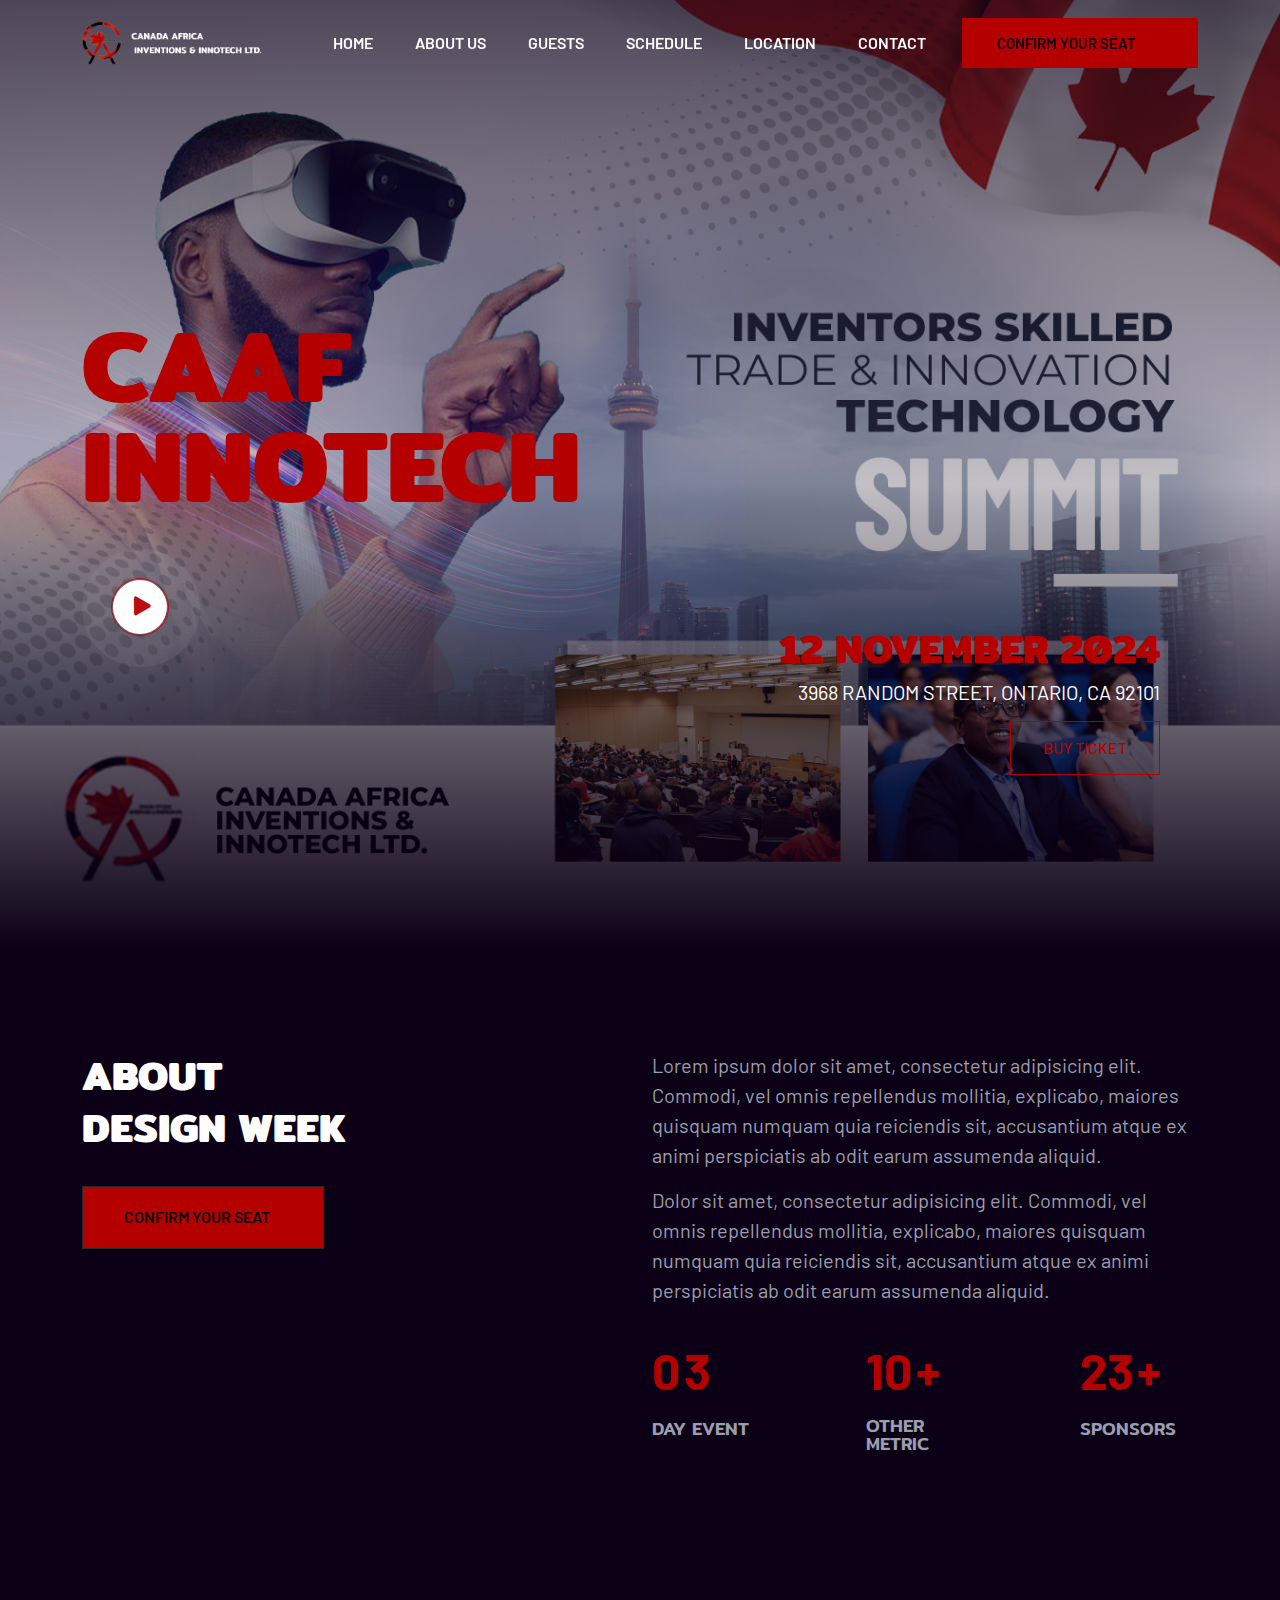
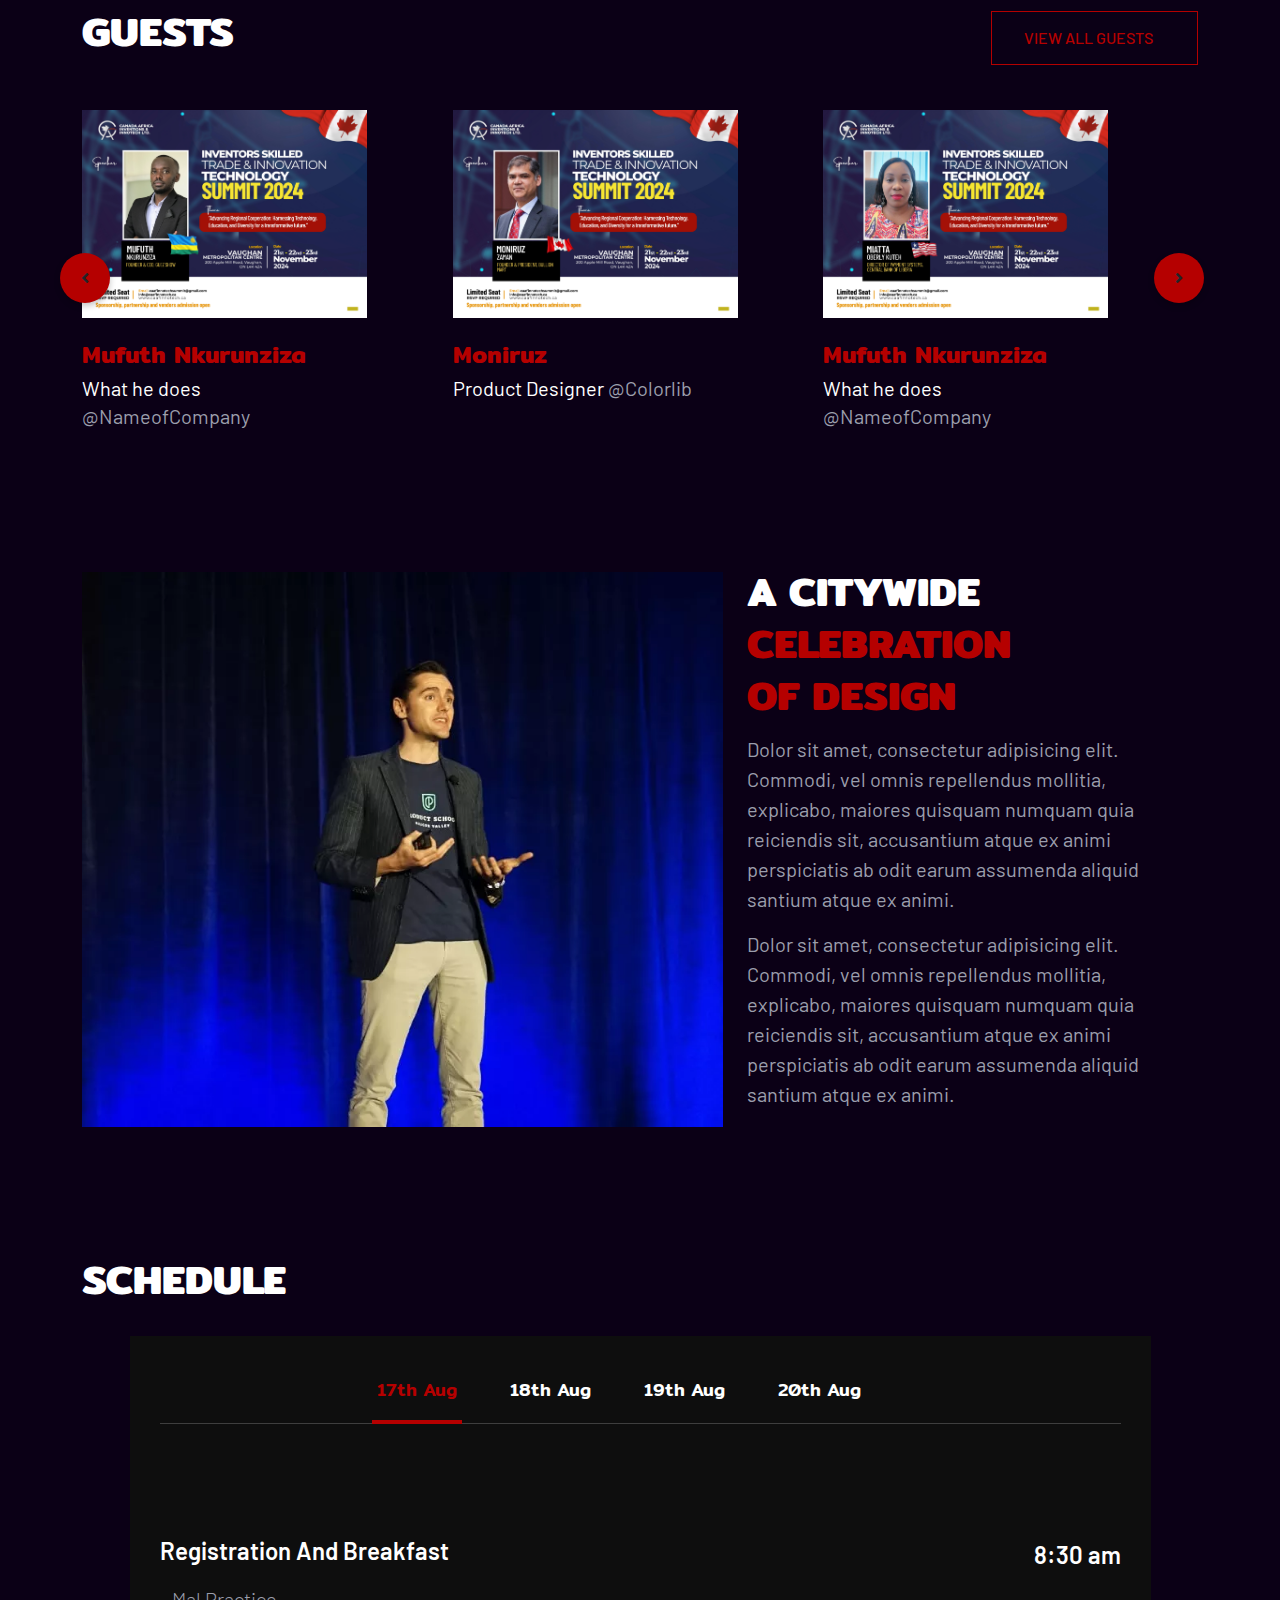
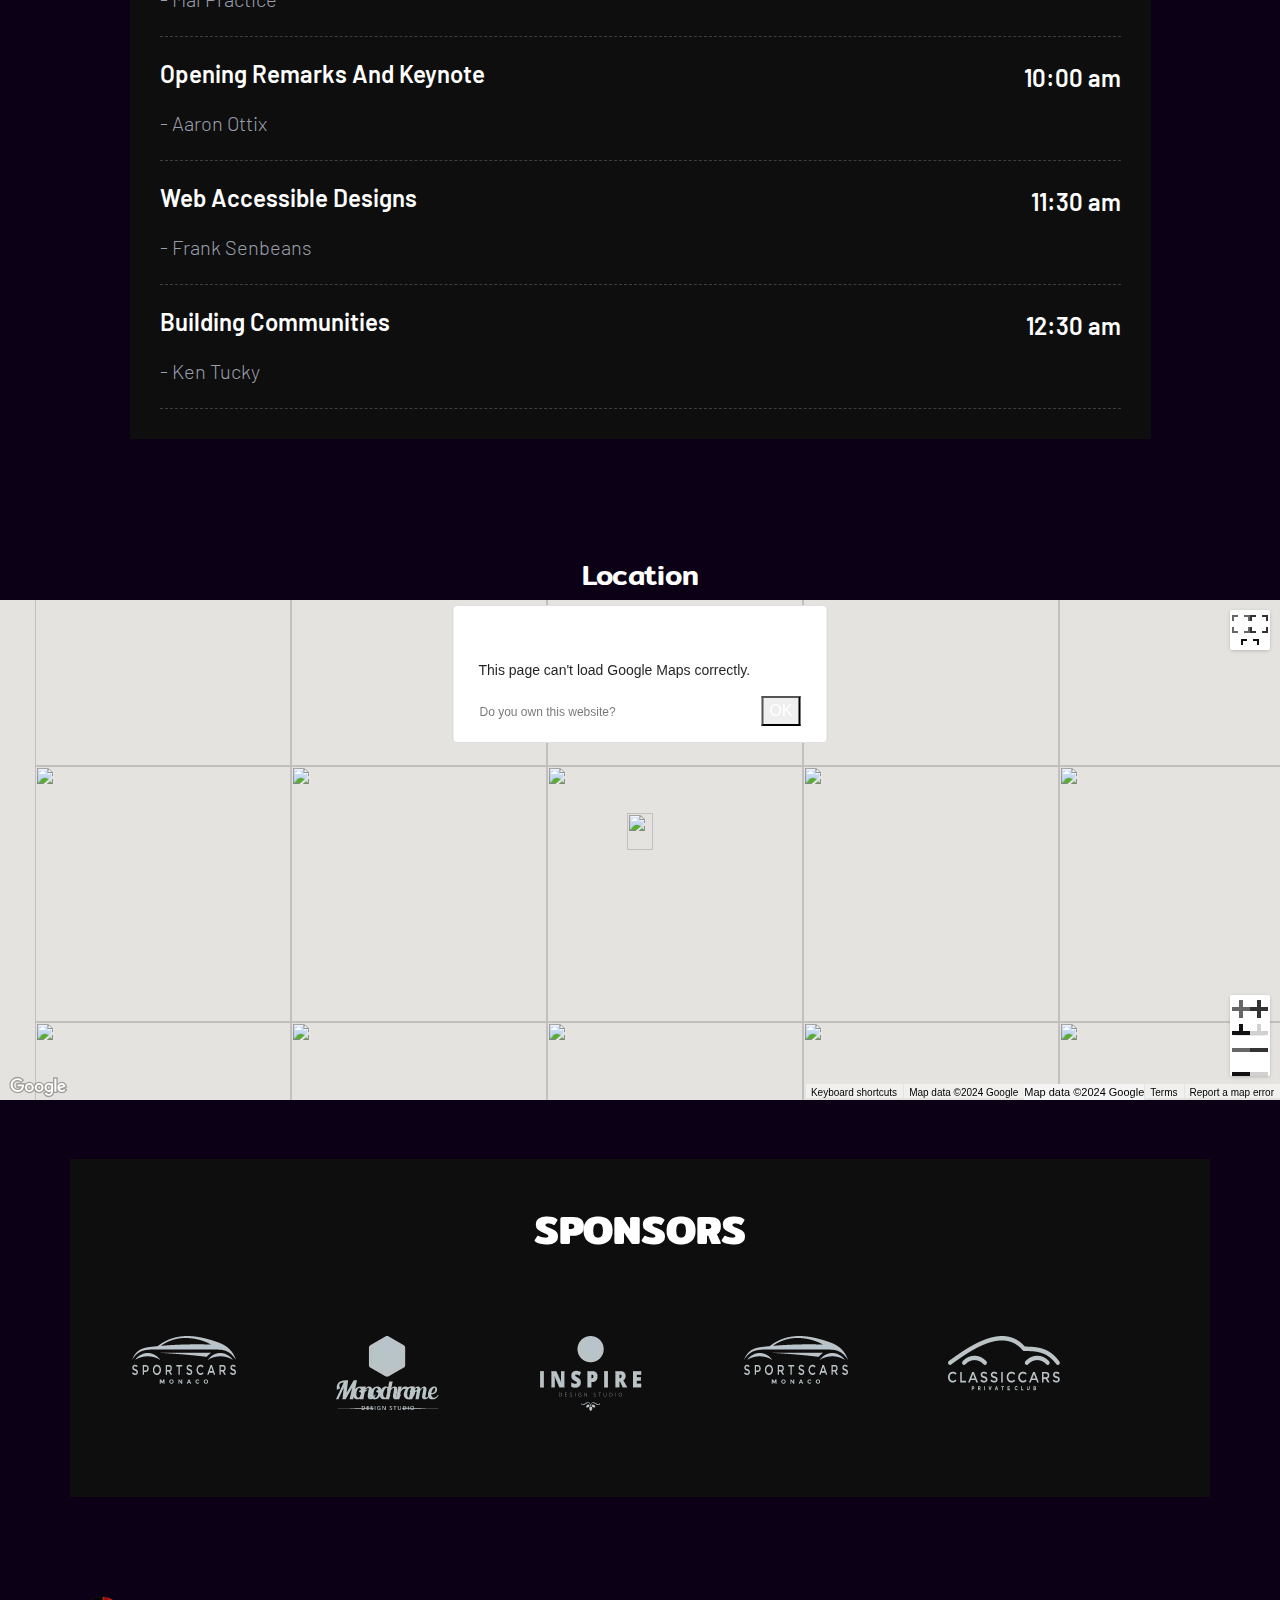
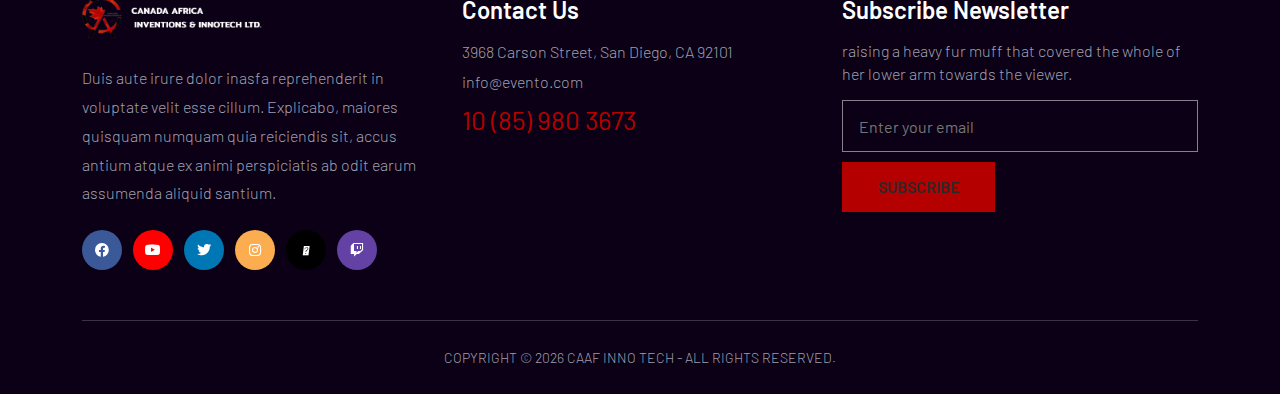
==== index.html @ a747fc5e "Initial Commt" ====
<!DOCTYPE html>
<!-- saved from url=(0060)index.html -->
<html
  class="js sizes customelements history pointerevents postmessage webgl websockets cssanimations csscolumns csscolumns-width csscolumns-span csscolumns-fill csscolumns-gap csscolumns-rule csscolumns-rulecolor csscolumns-rulestyle csscolumns-rulewidth csscolumns-breakbefore csscolumns-breakafter csscolumns-breakinside flexbox picture srcset webworkers"
  lang="zxx"
>
  <head>
    <meta http-equiv="Content-Type" content="text/html; charset=UTF-8" />

    <meta http-equiv="x-ua-compatible" content="ie=edge" />
    <title>Canada Africa Inventions & Innotech | Homepage</title>
    <meta name="description" content="" />
    <meta name="viewport" content="width=device-width, initial-scale=1" />
    <link
      rel="stylesheet"
      href="https://cdnjs.cloudflare.com/ajax/libs/font-awesome/5.15.4/css/all.min.css"
    />
    <link
      rel="shortcut icon"
      type="image/x-icon"
      href="assets/img/icon/favicon.png"
    />
    <link
      href="https://cdnjs.cloudflare.com/ajax/libs/font-awesome/5.13.0/css/all.min.css"
      rel="stylesheet"
    />
    <link rel="stylesheet" href="./resources/bootstrap.min.css" />
    <link rel="stylesheet" href="./resources/owl.carousel.min.css" />
    <link rel="stylesheet" href="./resources/slicknav.css" />
    <link rel="stylesheet" href="./resources/animate.min.css" />
    <link rel="stylesheet" href="./resources/magnific-popup.css" />
    <link rel="stylesheet" href="./resources/fontawesome-all.min.css" />
    <link rel="stylesheet" href="./resources/themify-icons.css" />
    <link rel="stylesheet" href="./resources/slick.css" />
    <link rel="stylesheet" href="./resources/nice-select.css" />
    <link rel="stylesheet" href="./resources/style.css" />
    <link rel="stylesheet" href="./resources/styles/custom.css" />
    <script
      type="text/javascript"
      charset="UTF-8"
      src="./resources/common.js.download"
    ></script>
    <script
      type="text/javascript"
      charset="UTF-8"
      src="./resources/util.js.download"
    ></script>
    <script
      type="text/javascript"
      charset="UTF-8"
      src="./resources/map.js.download"
    ></script>
    <script
      type="text/javascript"
      charset="UTF-8"
      src="./resources/marker.js.download"
    ></script>
  </head>
  <body class="body-bg" style="overflow: visible">
    <header>
      <div class="header-area header-transparent">
        <div class="main-header header-sticky">
          <div class="container">
            <div class="row align-items-center">
              <div class="col-xl-2 col-lg-2">
                <div class="logo">
                  <a href="index.html"
                    ><img
                      src="./resources/img/logo-full.png"
                      style="width: 200px"
                      alt=""
                  /></a>
                </div>
              </div>
              <div class="col-xl-10 col-lg-10">
                <div class="main-menu f-right d-none d-lg-block">
                  <nav>
                    <ul id="navigation">
                      <li><a href="index.html">Home</a></li>
                      <li><a href="about.html">About Us</a></li>
                      <li><a href="../speakers.html">Guests</a></li>
                      <li>
                        <a href="schedule.html">Schedule</a>
                      </li>
                      <li>
                        <a href="location.html">Location</a>
                      </li>
                      <!-- <li>
                        <a
                          href="blog.html"
                          >Blog</a
                        >
                        <ul class="submenu">
                          <li>
                            <a
                              href="blog.html"
                              >Blog</a
                            >
                          </li>
                          <li>
                            <a
                              href="blog_details.html"
                              >Blog Details</a
                            >
                          </li>
                          <li>
                            <a
                              href="elements.html"
                              >Elements</a
                            >
                          </li>
                        </ul>
                      </li> -->
                      <li>
                        <a href="contact.html">Contact</a>
                      </li>
                      <li>
                        <div
                          class="header-right-btn f-right ml-15 d-none d-xl-inline-block"
                        >
                          <a href="index.html#" class="header-btn"
                            >Confirm Your Seat<i class="ti-arrow-right"></i>
                          </a>
                        </div>
                      </li>
                    </ul>
                  </nav>
                </div>
              </div>

              <div class="col-12">
                <div class="mobile_menu d-block d-lg-none">
                  <div class="slicknav_menu">
                    <a
                      href="index.html#"
                      aria-haspopup="true"
                      role="button"
                      tabindex="0"
                      class="slicknav_btn slicknav_collapsed"
                      style=""
                      ><span class="slicknav_menutxt">MENU</span
                      ><span class="slicknav_icon"
                        ><span class="slicknav_icon-bar"></span
                        ><span class="slicknav_icon-bar"></span
                        ><span class="slicknav_icon-bar"></span></span
                    ></a>
                    <ul
                      class="slicknav_nav slicknav_hidden"
                      aria-hidden="true"
                      role="menu"
                      style="display: none"
                    >
                      <li>
                        <a href="index.html" role="menuitem" tabindex="-1"
                          >Home</a
                        >
                      </li>
                      <li>
                        <a href="../speakers.html" role="menuitem" tabindex="-1"
                          >Guests</a
                        >
                      </li>
                      <li>
                        <a href="schedule.html" role="menuitem" tabindex="-1"
                          >Schedule</a
                        >
                      </li>
                      <li>
                        <a href="location.html" role="menuitem" tabindex="-1"
                          >Location</a
                        >
                      </li>
                      <li class="slicknav_collapsed slicknav_parent">
                        <a
                          href="index.html#"
                          role="menuitem"
                          aria-haspopup="true"
                          tabindex="-1"
                          class="slicknav_item slicknav_row"
                          style=""
                          ><a href="blog.html" tabindex="-1">Blog</a>
                          <span class="slicknav_arrow">+</span></a
                        >
                        <ul
                          class="submenu slicknav_hidden"
                          role="menu"
                          aria-hidden="true"
                          style="display: none"
                        >
                          <li>
                            <a href="blog.html" role="menuitem" tabindex="-1"
                              >Blog</a
                            >
                          </li>
                          <li>
                            <a
                              href="blog_details.html"
                              role="menuitem"
                              tabindex="-1"
                              >Blog Details</a
                            >
                          </li>
                          <li>
                            <a
                              href="elements.html"
                              role="menuitem"
                              tabindex="-1"
                              >Elements</a
                            >
                          </li>
                        </ul>
                      </li>
                      <li>
                        <a href="contact.html" role="menuitem" tabindex="-1"
                          >Contact</a
                        >
                      </li>
                      <li>
                        <div
                          class="header-right-btn f-right ml-15 d-none d-xl-inline-block"
                        >
                          <a href="index.html#" class="header-btn" tabindex="-1"
                            >Confirm Your Seat<i class="ti-arrow-right"></i>
                          </a>
                        </div>
                      </li>
                    </ul>
                  </div>
                </div>
              </div>
            </div>
          </div>
        </div>
      </div>
    </header>
    <main>
      <section class="slider-area">
        <div class="slider-active slick-initialized slick-slider">
          <div class="slick-list draggable" style="background-color: #0b0016">
            <div class="slick-track" style="opacity: 1; width: 100%; margin: 0">
              <div
                class="single-slider slider-height hero-overly slider-bg1 d-flex align-items-center slick-slide slick-current slick-active"
                data-slick-index="0"
                aria-hidden="false"
                tabindex="0"
                style="
                  width: 100%;
                  position: relative;
                  left: 0px;
                  top: 0px;
                  z-index: 999;
                  opacity: 1;
                "
              >
                <div class="container position-relative">
                  <div class="row">
                    <div class="col-xxl-5 col-xl-7 col-lg-6 col-md-8 col-sm-10">
                      <div class="hero-caption">
                        <h1
                          data-animation="pulse"
                          data-delay=".2s"
                          class=""
                          style="animation-delay: 0.2s"
                        >
                          <span>CAAF Innotech</span>
                        </h1>

                        <div class="video-icon">
                          <a
                            class="popup-video btn-icon"
                            href="https://www.instagram.com/Caafinnotech/"
                            tabindex="0"
                            ><i class="fas fa-play"></i
                          ></a>
                        </div>
                      </div>
                    </div>
                  </div>

                  <div class="hero-footer">
                    <h4>12 November 2024</h4>
                    <p>3968 Random Street, Ontario, CA 92101</p>
                    <a href="index.html#" class="btn_01" tabindex="0"
                      >Buy Ticket</a
                    >
                  </div>
                </div>
              </div>
            </div>
          </div>
        </div>
      </section>

      <section class="count-down-area top-padding">
        <div class="container">
          <div class="row justify-content-between">
            <div class="col-xl-4 col-lg-4 col-md-6">
              <div class="section-tittle mb-40">
                <h2>
                  About <br />
                  Design Week
                </h2>
                <a href="index.html#" class="btn_1 mt-20"
                  >Confirm Your Seat<i class="ti-arrow-right"></i
                ></a>
              </div>
            </div>
            <div class="col-xl-6 col-lg-7 col-md-12">
              <div class="section-tittle mb-40">
                <p>
                  Lorem ipsum dolor sit amet, consectetur adipisicing elit.
                  Commodi, vel omnis repellendus mollitia, explicabo, maiores
                  quisquam numquam quia reiciendis sit, accusantium atque ex
                  animi perspiciatis ab odit earum assumenda aliquid.
                </p>
                <p>
                  Dolor sit amet, consectetur adipisicing elit. Commodi, vel
                  omnis repellendus mollitia, explicabo, maiores quisquam
                  numquam quia reiciendis sit, accusantium atque ex animi
                  perspiciatis ab odit earum assumenda aliquid.
                </p>
              </div>

              <div class="count-down-wrapper">
                <div class="row justify-content-between">
                  <div class="col-xl-3 col-lg-4 col-md-4 col-sm-4">
                    <div class="single mb-30">
                      <div class="single-counter">
                        <p>0</p>
                        <span class="counter">3</span>
                      </div>
                      <div class="pera-count">
                        <p>Day Event</p>
                      </div>
                    </div>
                  </div>
                  <div class="col-xl-3 col-lg-4 col-md-4 col-sm-4">
                    <div class="single mb-30">
                      <div class="single-counter">
                        <span class="counter">10</span>
                        <p class="">+</p>
                      </div>
                      <div class="pera-count">
                        <p>Other Metric</p>
                      </div>
                    </div>
                  </div>
                  <div class="col-xl-3 col-lg-4 col-md-4 col-sm-4">
                    <div class="single mb-30">
                      <div class="single-counter">
                        <span class="counter">23</span>
                        <p class="">+</p>
                      </div>
                      <div class="pera-count">
                        <p>Sponsors</p>
                      </div>
                    </div>
                  </div>
                </div>
              </div>
            </div>
          </div>
        </div>
      </section>

      <section class="team-area section-padding">
        <div class="container">
          <div class="row justify-content-center">
            <div class="cl-xl-12">
              <div
                class="section-tittle text-center mb-40 d-flex justify-content-between flex-wrap align-items-center"
              >
                <h2>Guests</h2>
                <a href="speakers.html" class="btn_01"
                  >View All Guests<i class="ti-arrow-right"></i
                ></a>
              </div>
            </div>
          </div>

          <div class="wrapper">
            <i id="left" class="fa-solid fas fa-angle-left"></i>
            <ul class="carousel">
              <div
                class="single-team"
                aria-hidden="true"
                tabindex="-1"
                style="width: 285px"
              >
                <div class="team-img">
                  <img src="./resources/img/1-mufuth-nkurunziza.jpg" alt="" />

                  <div class="team-social">
                    <ul>
                      <li>
                        <a href="index.html#" tabindex="-1"
                          ><i class="fab fa-facebook-f"></i
                        ></a>
                      </li>
                      <li>
                        <a href="index.html#" tabindex="-1"
                          ><i class="fab fa-twitter"></i
                        ></a>
                      </li>
                      <li>
                        <a href="index.html#" tabindex="-1"
                          ><i class="fas fa-globe"></i
                        ></a>
                      </li>
                    </ul>
                  </div>
                </div>
                <div class="team-caption">
                  <h3>
                    <a href="index.html#" tabindex="-1">Mufuth Nkurunziza</a>
                  </h3>
                  <p>What he does <span>@NameofCompany</span></p>
                </div>
              </div>
              <div
                class="single-team"
                aria-hidden="true"
                tabindex="-1"
                style="width: 285px"
              >
                <div class="team-img">
                  <img src="./resources/img/2-Moniruz.jpg" alt="" />

                  <div class="team-social">
                    <ul>
                      <li>
                        <a href="index.html#" tabindex="-1"
                          ><i class="fab fa-facebook-f"></i
                        ></a>
                      </li>
                      <li>
                        <a href="index.html#" tabindex="-1"
                          ><i class="fab fa-twitter"></i
                        ></a>
                      </li>
                      <li>
                        <a href="index.html#" tabindex="-1"
                          ><i class="fas fa-globe"></i
                        ></a>
                      </li>
                    </ul>
                  </div>
                </div>
                <div class="team-caption">
                  <h3>
                    <a href="index.html#" tabindex="-1">Moniruz</a>
                  </h3>
                  <p>Product Designer <span>@Colorlib</span></p>
                </div>
              </div>
              <div
                class="single-team"
                aria-hidden="true"
                tabindex="-1"
                style="width: 285px"
              >
                <div class="team-img">
                  <img src="./resources/img/3-MIATTA.jpg" alt="" />

                  <div class="team-social">
                    <ul>
                      <li>
                        <a href="index.html#" tabindex="-1"
                          ><i class="fab fa-facebook-f"></i
                        ></a>
                      </li>
                      <li>
                        <a href="index.html#" tabindex="-1"
                          ><i class="fab fa-twitter"></i
                        ></a>
                      </li>
                      <li>
                        <a href="index.html#" tabindex="-1"
                          ><i class="fas fa-globe"></i
                        ></a>
                      </li>
                    </ul>
                  </div>
                </div>
                <div class="team-caption">
                  <h3>
                    <a href="index.html#" tabindex="-1">Mufuth Nkurunziza</a>
                  </h3>
                  <p>What he does <span>@NameofCompany</span></p>
                </div>
              </div>
              <div
                class="single-team"
                aria-hidden="true"
                tabindex="-1"
                style="width: 285px"
              >
                <div class="team-img">
                  <img
                    src="./resources/img/4-lennon.jpg"
                    draggable="true"
                    alt=""
                  />

                  <div class="team-social">
                    <ul>
                      <li>
                        <a href="index.html#" tabindex="-1"
                          ><i class="fab fa-facebook-f"></i
                        ></a>
                      </li>
                      <li>
                        <a href="index.html#" tabindex="-1"
                          ><i class="fab fa-twitter"></i
                        ></a>
                      </li>
                      <li>
                        <a href="index.html#" tabindex="-1"
                          ><i class="fas fa-globe"></i
                        ></a>
                      </li>
                    </ul>
                  </div>
                </div>
                <div class="team-caption">
                  <h3>
                    <a href="index.html#" tabindex="-1">Mufuth Nkurunziza</a>
                  </h3>
                  <p>What he does <span>@NameofCompany</span></p>
                </div>
              </div>
              <div
                class="single-team"
                aria-hidden="true"
                tabindex="-1"
                style="width: 285px"
              >
                <div class="team-img">
                  <img
                    src="./resources/img/5-Justice-abdulai.jpg"
                    draggable="true"
                    alt=""
                  />

                  <div class="team-social">
                    <ul>
                      <li>
                        <a href="index.html#" tabindex="-1"
                          ><i class="fab fa-facebook-f"></i
                        ></a>
                      </li>
                      <li>
                        <a href="index.html#" tabindex="-1"
                          ><i class="fab fa-twitter"></i
                        ></a>
                      </li>
                      <li>
                        <a href="index.html#" tabindex="-1"
                          ><i class="fas fa-globe"></i
                        ></a>
                      </li>
                    </ul>
                  </div>
                </div>
                <div class="team-caption">
                  <h3>
                    <a href="index.html#" tabindex="-1">Mufuth Nkurunziza</a>
                  </h3>
                  <p>What he does <span>@NameofCompany</span></p>
                </div>
              </div>
              <div
                class="single-team"
                aria-hidden="true"
                tabindex="-1"
                style="width: 285px"
              >
                <div class="team-img card">
                  <img
                    src="./resources/img/6-james.jpg"
                    draggable="true"
                    alt=""
                  />

                  <div class="team-social">
                    <ul>
                      <li>
                        <a href="index.html#" tabindex="-1"
                          ><i class="fab fa-facebook-f"></i
                        ></a>
                      </li>
                      <li>
                        <a href="index.html#" tabindex="-1"
                          ><i class="fab fa-twitter"></i
                        ></a>
                      </li>
                      <li>
                        <a href="index.html#" tabindex="-1"
                          ><i class="fas fa-globe"></i
                        ></a>
                      </li>
                    </ul>
                  </div>
                </div>
                <div class="team-caption">
                  <h3>
                    <a href="index.html#" tabindex="-1">Mufuth Nkurunziza</a>
                  </h3>
                  <p>What he does <span>@NameofCompany</span></p>
                </div>
              </div>
              <div
                class="single-team"
                aria-hidden="true"
                tabindex="-1"
                style="width: 285px"
              >
                <div class="team-img card">
                  <img
                    src="./resources/img/7-Isobel-Acqua.jpg"
                    draggable="true"
                    alt=""
                  />

                  <div class="team-social">
                    <ul>
                      <li>
                        <a href="index.html#" tabindex="-1"
                          ><i class="fab fa-facebook-f"></i
                        ></a>
                      </li>
                      <li>
                        <a href="index.html#" tabindex="-1"
                          ><i class="fab fa-twitter"></i
                        ></a>
                      </li>
                      <li>
                        <a href="index.html#" tabindex="-1"
                          ><i class="fas fa-globe"></i
                        ></a>
                      </li>
                    </ul>
                  </div>
                </div>
                <div class="team-caption">
                  <h3>
                    <a href="index.html#" tabindex="-1">Mufuth Nkurunziza</a>
                  </h3>
                  <p>What he does <span>@NameofCompany</span></p>
                </div>
              </div>
              <div
                class="single-team"
                aria-hidden="true"
                tabindex="-1"
                style="width: 285px"
              >
                <div class="team-img card">
                  <img
                    src="./resources/img/8-HON-DANIEL-OBAL.jpg"
                    draggable="true"
                    alt=""
                  />

                  <div class="team-social">
                    <ul>
                      <li>
                        <a href="index.html#" tabindex="-1"
                          ><i class="fab fa-facebook-f"></i
                        ></a>
                      </li>
                      <li>
                        <a href="index.html#" tabindex="-1"
                          ><i class="fab fa-twitter"></i
                        ></a>
                      </li>
                      <li>
                        <a href="index.html#" tabindex="-1"
                          ><i class="fas fa-globe"></i
                        ></a>
                      </li>
                    </ul>
                  </div>
                </div>
                <div class="team-caption">
                  <h3>
                    <a href="index.html#" tabindex="-1">Mufuth Nkurunziza</a>
                  </h3>
                  <p>What he does <span>@NameofCompany</span></p>
                </div>
              </div>
              <div
                class="single-team"
                aria-hidden="true"
                tabindex="-1"
                style="width: 285px"
              >
                <div class="team-img card">
                  <img
                    src="./resources/img/9-france.jpg"
                    draggable="true"
                    alt=""
                  />

                  <div class="team-social">
                    <ul>
                      <li>
                        <a href="index.html#" tabindex="-1"
                          ><i class="fab fa-facebook-f"></i
                        ></a>
                      </li>
                      <li>
                        <a href="index.html#" tabindex="-1"
                          ><i class="fab fa-twitter"></i
                        ></a>
                      </li>
                      <li>
                        <a href="index.html#" tabindex="-1"
                          ><i class="fas fa-globe"></i
                        ></a>
                      </li>
                    </ul>
                  </div>
                </div>
                <div class="team-caption">
                  <h3>
                    <a href="index.html#" tabindex="-1">Mufuth Nkurunziza</a>
                  </h3>
                  <p>What he does <span>@NameofCompany</span></p>
                </div>
              </div>
              <div
                class="single-team"
                aria-hidden="true"
                tabindex="-1"
                style="width: 285px"
              >
                <div class="team-img card">
                  <img
                    src="./resources/img/10-Darlington Akogo.jpg"
                    draggable="true"
                    alt=""
                  />

                  <div class="team-social">
                    <ul>
                      <li>
                        <a href="index.html#" tabindex="-1"
                          ><i class="fab fa-facebook-f"></i
                        ></a>
                      </li>
                      <li>
                        <a href="index.html#" tabindex="-1"
                          ><i class="fab fa-twitter"></i
                        ></a>
                      </li>
                      <li>
                        <a href="index.html#" tabindex="-1"
                          ><i class="fas fa-globe"></i
                        ></a>
                      </li>
                    </ul>
                  </div>
                </div>
                <div class="team-caption">
                  <h3>
                    <a href="index.html#" tabindex="-1">Mufuth Nkurunziza</a>
                  </h3>
                  <p>What he does <span>@NameofCompany</span></p>
                </div>
              </div>
              <div
                class="single-team"
                aria-hidden="true"
                tabindex="-1"
                style="width: 285px"
              >
                <div class="team-img card">
                  <img
                    src="./resources/img/11-DANNY.jpg"
                    draggable="true"
                    alt=""
                  />

                  <div class="team-social">
                    <ul>
                      <li>
                        <a href="index.html#" tabindex="-1"
                          ><i class="fab fa-facebook-f"></i
                        ></a>
                      </li>
                      <li>
                        <a href="index.html#" tabindex="-1"
                          ><i class="fab fa-twitter"></i
                        ></a>
                      </li>
                      <li>
                        <a href="index.html#" tabindex="-1"
                          ><i class="fas fa-globe"></i
                        ></a>
                      </li>
                    </ul>
                  </div>
                </div>
                <div class="team-caption">
                  <h3>
                    <a href="index.html#" tabindex="-1">Mufuth Nkurunziza</a>
                  </h3>
                  <p>What he does <span>@NameofCompany</span></p>
                </div>
              </div>
              <div
                class="single-team"
                aria-hidden="true"
                tabindex="-1"
                style="width: 285px"
              >
                <div class="team-img card">
                  <img
                    src="./resources/img/12-Chido-Mpemba.jpg"
                    draggable="true"
                    alt=""
                  />

                  <div class="team-social">
                    <ul>
                      <li>
                        <a href="index.html#" tabindex="-1"
                          ><i class="fab fa-facebook-f"></i
                        ></a>
                      </li>
                      <li>
                        <a href="index.html#" tabindex="-1"
                          ><i class="fab fa-twitter"></i
                        ></a>
                      </li>
                      <li>
                        <a href="index.html#" tabindex="-1"
                          ><i class="fas fa-globe"></i
                        ></a>
                      </li>
                    </ul>
                  </div>
                </div>
                <div class="team-caption">
                  <h3>
                    <a href="index.html#" tabindex="-1">Mufuth Nkurunziza</a>
                  </h3>
                  <p>What he does <span>@NameofCompany</span></p>
                </div>
              </div>
              <div
                class="single-team"
                aria-hidden="true"
                tabindex="-1"
                style="width: 285px"
              >
                <div class="team-img card">
                  <img
                    src="./resources/img/13-BIGGODWIN.jpg"
                    draggable="true"
                    alt=""
                  />

                  <div class="team-social">
                    <ul>
                      <li>
                        <a href="index.html#" tabindex="-1"
                          ><i class="fab fa-facebook-f"></i
                        ></a>
                      </li>
                      <li>
                        <a href="index.html#" tabindex="-1"
                          ><i class="fab fa-twitter"></i
                        ></a>
                      </li>
                      <li>
                        <a href="index.html#" tabindex="-1"
                          ><i class="fas fa-globe"></i
                        ></a>
                      </li>
                    </ul>
                  </div>
                </div>
                <div class="team-caption">
                  <h3>
                    <a href="index.html#" tabindex="-1">Mufuth Nkurunziza</a>
                  </h3>
                  <p>What he does <span>@NameofCompany</span></p>
                </div>
              </div>
              <div
                class="single-team"
                aria-hidden="true"
                tabindex="-1"
                style="width: 285px"
              >
                <div class="team-img card">
                  <img
                    src="./resources/img/14-oswald.jpg"
                    draggable="true"
                    alt=""
                  />

                  <div class="team-social">
                    <ul>
                      <li>
                        <a href="index.html#" tabindex="-1"
                          ><i class="fab fa-facebook-f"></i
                        ></a>
                      </li>
                      <li>
                        <a href="index.html#" tabindex="-1"
                          ><i class="fab fa-twitter"></i
                        ></a>
                      </li>
                      <li>
                        <a href="index.html#" tabindex="-1"
                          ><i class="fas fa-globe"></i
                        ></a>
                      </li>
                    </ul>
                  </div>
                </div>
                <div class="team-caption">
                  <h3>
                    <a href="index.html#" tabindex="-1">Mufuth Nkurunziza</a>
                  </h3>
                  <p>What he does <span>@NameofCompany</span></p>
                </div>
              </div>
              <div
                class="single-team"
                aria-hidden="true"
                tabindex="-1"
                style="width: 285px"
              >
                <div class="team-img card">
                  <img
                    src="./resources/img/15-patrick andoh.jpg"
                    draggable="true"
                    alt=""
                  />

                  <div class="team-social">
                    <ul>
                      <li>
                        <a href="index.html#" tabindex="-1"
                          ><i class="fab fa-facebook-f"></i
                        ></a>
                      </li>
                      <li>
                        <a href="index.html#" tabindex="-1"
                          ><i class="fab fa-twitter"></i
                        ></a>
                      </li>
                      <li>
                        <a href="index.html#" tabindex="-1"
                          ><i class="fas fa-globe"></i
                        ></a>
                      </li>
                    </ul>
                  </div>
                </div>
                <div class="team-caption">
                  <h3>
                    <a href="index.html#" tabindex="-1">Mufuth Nkurunziza</a>
                  </h3>
                  <p>What he does <span>@NameofCompany</span></p>
                </div>
              </div>
              <div
                class="single-team"
                aria-hidden="true"
                tabindex="-1"
                style="width: 285px"
              >
                <div class="team-img card">
                  <img
                    src="./resources/img/16-ROSINA.jpg"
                    draggable="true"
                    alt=""
                  />

                  <div class="team-social">
                    <ul>
                      <li>
                        <a href="index.html#" tabindex="-1"
                          ><i class="fab fa-facebook-f"></i
                        ></a>
                      </li>
                      <li>
                        <a href="index.html#" tabindex="-1"
                          ><i class="fab fa-twitter"></i
                        ></a>
                      </li>
                      <li>
                        <a href="index.html#" tabindex="-1"
                          ><i class="fas fa-globe"></i
                        ></a>
                      </li>
                    </ul>
                  </div>
                </div>
                <div class="team-caption">
                  <h3>
                    <a href="index.html#" tabindex="-1">Mufuth Nkurunziza</a>
                  </h3>
                  <p>What he does <span>@NameofCompany</span></p>
                </div>
              </div>
            </ul>
            <i id="right" class="fa-solid fas fa-angle-right"></i>
          </div>
        </div>
      </section>

      <section class="about-area">
        <div class="container">
          <div class="row align-items-center">
            <div class="col-xxl-7 col-xl-7 col-lg-6 col-md-8">
              <div class="about-img">
                <img src="./resources/about1.jpg" alt="" />
              </div>
            </div>
            <div class="offset-xxl-1 col-xxl-4 col-xl-5 col-lg-6 col-md-9">
              <div class="about-caption">
                <div class="section-tittle mb-25">
                  <h2>
                    A CITYWIDE <span>CELEBRATION <br />OF DESIGN</span>
                  </h2>
                  <p>
                    Dolor sit amet, consectetur adipisicing elit. Commodi, vel
                    omnis repellendus mollitia, explicabo, maiores quisquam
                    numquam quia reiciendis sit, accusantium atque ex animi
                    perspiciatis ab odit earum assumenda aliquid santium atque
                    ex animi.
                  </p>
                  <p>
                    Dolor sit amet, consectetur adipisicing elit. Commodi, vel
                    omnis repellendus mollitia, explicabo, maiores quisquam
                    numquam quia reiciendis sit, accusantium atque ex animi
                    perspiciatis ab odit earum assumenda aliquid santium atque
                    ex animi.
                  </p>
                </div>
              </div>
            </div>
          </div>
        </div>
      </section>

      <section class="shedule-area section-padding">
        <div class="container">
          <div class="row">
            <div class="col-xl-5 col-lg-6 col-md-6">
              <div class="section-tittle mb-30">
                <h2>Schedule</h2>
              </div>
            </div>
          </div>
          <div class="row justify-content-center">
            <div class="col-lg-11">
              <div class="nav-button">
                <nav>
                  <div class="nav nav-tabs" id="nav-tab" role="tablist">
                    <a
                      class="nav-link active"
                      id="nav-one-tab"
                      data-bs-toggle="tab"
                      href="#nav-one"
                      role="tab"
                      aria-controls="nav-one"
                      aria-selected="true"
                      >17th Aug</a
                    >
                    <a
                      class="nav-link"
                      id="nav-two-tab"
                      data-bs-toggle="tab"
                      href="#nav-two"
                      role="tab"
                      aria-controls="nav-two"
                      aria-selected="false"
                      >18th Aug</a
                    >
                    <a
                      class="nav-link"
                      id="nav-three-tab"
                      data-bs-toggle="tab"
                      href="#nav-three"
                      role="tab"
                      aria-controls="nav-three"
                      aria-selected="false"
                      >19th Aug</a
                    >
                    <a
                      class="nav-link"
                      id="nav-four-tab"
                      data-bs-toggle="tab"
                      href="#nav-four"
                      role="tab"
                      aria-controls="nav-four"
                      aria-selected="false"
                      >20th Aug</a
                    >
                  </div>
                </nav>
              </div>
            </div>
          </div>
        </div>
        <div class="container">
          <div class="tab-content" id="nav-tabContent">
            <div
              class="tab-pane fade show active"
              id="nav-one"
              role="tabpanel"
              aria-labelledby="nav-one-tab"
            >
              <div class="row justify-content-center">
                <div class="col-lg-11">
                  <div class="shedule-wrapper">
                    <div class="single-items">
                      <div class="shedule-items">
                        <div class="shedule-left">
                          <div class="job-tittle">
                            <a href="job_details.html"
                              ><h4>Registration And Breakfast</h4></a
                            >
                            <p>- Mal Practice</p>
                          </div>
                        </div>
                        <div class="price">
                          <span>8:30 am</span>
                        </div>
                      </div>
                    </div>
                    <div class="single-items">
                      <div class="shedule-items">
                        <div class="shedule-left">
                          <div class="job-tittle">
                            <a href="job_details.html"
                              ><h4>Opening Remarks And Keynote</h4></a
                            >
                            <p>- Aaron Ottix</p>
                          </div>
                        </div>
                        <div class="price">
                          <span>10:00 am</span>
                        </div>
                      </div>
                    </div>
                    <div class="single-items">
                      <div class="shedule-items">
                        <div class="shedule-left">
                          <div class="job-tittle">
                            <a href="job_details.html"
                              ><h4>Web Accessible Designs</h4></a
                            >
                            <p>- Frank Senbeans</p>
                          </div>
                        </div>
                        <div class="price">
                          <span>11:30 am</span>
                        </div>
                      </div>
                    </div>
                    <div class="single-items">
                      <div class="shedule-items">
                        <div class="shedule-left">
                          <div class="job-tittle">
                            <a href="job_details.html"
                              ><h4>Building Communities</h4></a
                            >
                            <p>- Ken Tucky</p>
                          </div>
                        </div>
                        <div class="price">
                          <span>12:30 am</span>
                        </div>
                      </div>
                    </div>
                  </div>
                </div>
              </div>
            </div>
            <div
              class="tab-pane fade"
              id="nav-two"
              role="tabpanel"
              aria-labelledby="nav-two-tab"
            >
              <div class="row justify-content-center">
                <div class="col-lg-11">
                  <div class="shedule-wrapper">
                    <div class="single-items">
                      <div class="shedule-items">
                        <div class="shedule-left">
                          <div class="job-tittle">
                            <a href="job_details.html"
                              ><h4>Registration And Breakfast</h4></a
                            >
                            <p>- Mal Practice</p>
                          </div>
                        </div>
                        <div class="price">
                          <span>8:30 am</span>
                        </div>
                      </div>
                    </div>
                    <div class="single-items">
                      <div class="shedule-items">
                        <div class="shedule-left">
                          <div class="job-tittle">
                            <a href="job_details.html"
                              ><h4>Opening Remarks And Keynote</h4></a
                            >
                            <p>- Aaron Ottix</p>
                          </div>
                        </div>
                        <div class="price">
                          <span>10:00 am</span>
                        </div>
                      </div>
                    </div>
                    <div class="single-items">
                      <div class="shedule-items">
                        <div class="shedule-left">
                          <div class="job-tittle">
                            <a href="job_details.html"
                              ><h4>Web Accessible Designs</h4></a
                            >
                            <p>- Frank Senbeans</p>
                          </div>
                        </div>
                        <div class="price">
                          <span>11:30 am</span>
                        </div>
                      </div>
                    </div>
                    <div class="single-items">
                      <div class="shedule-items">
                        <div class="shedule-left">
                          <div class="job-tittle">
                            <a href="job_details.html"
                              ><h4>Building Communities</h4></a
                            >
                            <p>- Ken Tucky</p>
                          </div>
                        </div>
                        <div class="price">
                          <span>12:30 am</span>
                        </div>
                      </div>
                    </div>
                  </div>
                </div>
              </div>
            </div>
            <div
              class="tab-pane fade"
              id="nav-three"
              role="tabpanel"
              aria-labelledby="nav-three-tab"
            >
              <div class="row justify-content-center">
                <div class="col-lg-11">
                  <div class="shedule-wrapper">
                    <div class="single-items">
                      <div class="shedule-items">
                        <div class="shedule-left">
                          <div class="job-tittle">
                            <a href="job_details.html"
                              ><h4>Registration And Breakfast</h4></a
                            >
                            <p>- Mal Practice</p>
                          </div>
                        </div>
                        <div class="price">
                          <span>8:30 am</span>
                        </div>
                      </div>
                    </div>
                    <div class="single-items">
                      <div class="shedule-items">
                        <div class="shedule-left">
                          <div class="job-tittle">
                            <a href="job_details.html"
                              ><h4>Opening Remarks And Keynote</h4></a
                            >
                            <p>- Aaron Ottix</p>
                          </div>
                        </div>
                        <div class="price">
                          <span>10:00 am</span>
                        </div>
                      </div>
                    </div>
                    <div class="single-items">
                      <div class="shedule-items">
                        <div class="shedule-left">
                          <div class="job-tittle">
                            <a href="job_details.html"
                              ><h4>Web Accessible Designs</h4></a
                            >
                            <p>- Frank Senbeans</p>
                          </div>
                        </div>
                        <div class="price">
                          <span>11:30 am</span>
                        </div>
                      </div>
                    </div>
                    <div class="single-items">
                      <div class="shedule-items">
                        <div class="shedule-left">
                          <div class="job-tittle">
                            <a href="job_details.html"
                              ><h4>Building Communities</h4></a
                            >
                            <p>- Ken Tucky</p>
                          </div>
                        </div>
                        <div class="price">
                          <span>12:30 am</span>
                        </div>
                      </div>
                    </div>
                  </div>
                </div>
              </div>
            </div>
            <div
              class="tab-pane fade"
              id="nav-four"
              role="tabpanel"
              aria-labelledby="nav-four-tab"
            >
              <div class="row justify-content-center">
                <div class="col-lg-11">
                  <div class="shedule-wrapper">
                    <div class="single-items">
                      <div class="shedule-items">
                        <div class="shedule-left">
                          <div class="job-tittle">
                            <a href="job_details.html"
                              ><h4>Registration And Breakfast</h4></a
                            >
                            <p>- Mal Practice</p>
                          </div>
                        </div>
                        <div class="price">
                          <span>8:30 am</span>
                        </div>
                      </div>
                    </div>
                    <div class="single-items">
                      <div class="shedule-items">
                        <div class="shedule-left">
                          <div class="job-tittle">
                            <a href="job_details.html"
                              ><h4>Opening Remarks And Keynote</h4></a
                            >
                            <p>- Aaron Ottix</p>
                          </div>
                        </div>
                        <div class="price">
                          <span>10:00 am</span>
                        </div>
                      </div>
                    </div>
                    <div class="single-items">
                      <div class="shedule-items">
                        <div class="shedule-left">
                          <div class="job-tittle">
                            <a href="job_details.html"
                              ><h4>Web Accessible Designs</h4></a
                            >
                            <p>- Frank Senbeans</p>
                          </div>
                        </div>
                        <div class="price">
                          <span>11:30 am</span>
                        </div>
                      </div>
                    </div>
                    <div class="single-items">
                      <div class="shedule-items">
                        <div class="shedule-left">
                          <div class="job-tittle">
                            <a href="job_details.html"
                              ><h4>Building Communities</h4></a
                            >
                            <p>- Ken Tucky</p>
                          </div>
                        </div>
                        <div class="price">
                          <span>12:30 am</span>
                        </div>
                      </div>
                    </div>
                  </div>
                </div>
              </div>
            </div>
          </div>
        </div>
      </section>

      <!-- <section class="home-blog bottom-padding">
        <div class="container">
          <div class="row">
            <div class="col-lg-4 col-md-6 col-sm-6">
              <div class="single-blogs mb-30">
                <div class="blog-img blog-img2">
                  <a href="index.html#"
                    ><img src="./resources/blog1.jpg" alt=""
                  /></a>
                </div>
                <div class="blogs-cap">
                  <h5>
                    <a href="index.html#"
                      >WHEN CORNERS COLLIDE: DECODING THE CONTRASTING
                      AESTHETICS</a
                    >
                  </h5>
                  <p>- Justin Case</p>
                </div>
              </div>
            </div>
            <div class="col-lg-4 col-md-6 col-sm-6">
              <div class="single-blogs mb-30">
                <div class="blog-img blog-img2">
                  <a href="index.html#"
                    ><img src="./resources/blog2.jpg" alt=""
                  /></a>
                </div>
                <div class="blogs-cap">
                  <h5>
                    <a href="index.html#"
                      >WHEN CORNERS COLLIDE: DECODING THE CONTRASTING
                      AESTHETICS</a
                    >
                  </h5>
                  <p>- Justin Case</p>
                </div>
              </div>
            </div>
            <div class="col-lg-4 col-md-6 col-sm-6">
              <div class="single-blogs mb-30">
                <div class="blog-img blog-img2">
                  <a href="index.html#"
                    ><img src="./resources/blog3.jpg" alt=""
                  /></a>
                </div>
                <div class="blogs-cap">
                  <h5>
                    <a href="index.html#"
                      >WHEN CORNERS COLLIDE: DECODING THE CONTRASTING
                      AESTHETICS</a
                    >
                  </h5>
                  <p>- Justin Case</p>
                </div>
              </div>
            </div>
          </div>
        </div>
      </section> -->

      <div class="map-area">
        <div id="contact-map" class="contact-map">
          <h3 style="text-align: center; color: #fff">Location</h3>
          <div class="map-area mb-50">
            <div
              id="contact-map"
              class="contact-map"
              style="position: relative; overflow: hidden"
            >
              <div
                style="
                  height: 100%;
                  width: 100%;
                  position: absolute;
                  top: 0px;
                  left: 0px;
                  background-color: rgb(229, 227, 223);
                "
              >
                <div>
                  <button
                    draggable="false"
                    aria-label="Keyboard shortcuts"
                    title="Keyboard shortcuts"
                    type="button"
                    style="
                      background: none transparent;
                      display: block;
                      border: none;
                      margin: 0px;
                      padding: 0px;
                      text-transform: none;
                      appearance: none;
                      position: absolute;
                      cursor: pointer;
                      user-select: none;
                      z-index: 1000002;
                      outline-offset: 3px;
                      right: 0px;
                      bottom: 0px;
                      transform: translateX(100%);
                    "
                  ></button>
                </div>
                <div
                  tabindex="0"
                  aria-label="Map"
                  aria-roledescription="map"
                  role="region"
                  aria-describedby="04397E8F-5324-42DD-83EF-AD0569E87573"
                  style="
                    position: absolute;
                    height: 100%;
                    width: 100%;
                    padding: 0px;
                    border-width: 0px;
                    margin: 0px;
                    left: 0px;
                    top: 0px;
                  "
                >
                  <div
                    id="04397E8F-5324-42DD-83EF-AD0569E87573"
                    style="display: none"
                  >
                    <div class="LGLeeN-keyboard-shortcuts-view">
                      <table>
                        <tbody>
                          <tr>
                            <td><kbd aria-label="Left arrow">←</kbd></td>
                            <td aria-label="Move left.">Move left</td>
                          </tr>
                          <tr>
                            <td><kbd aria-label="Right arrow">→</kbd></td>
                            <td aria-label="Move right.">Move right</td>
                          </tr>
                          <tr>
                            <td><kbd aria-label="Up arrow">↑</kbd></td>
                            <td aria-label="Move up.">Move up</td>
                          </tr>
                          <tr>
                            <td><kbd aria-label="Down arrow">↓</kbd></td>
                            <td aria-label="Move down.">Move down</td>
                          </tr>
                          <tr>
                            <td><kbd>+</kbd></td>
                            <td aria-label="Zoom in.">Zoom in</td>
                          </tr>
                          <tr>
                            <td><kbd>-</kbd></td>
                            <td aria-label="Zoom out.">Zoom out</td>
                          </tr>
                          <tr>
                            <td><kbd>Home</kbd></td>
                            <td aria-label="Jump left by 75%.">
                              Jump left by 75%
                            </td>
                          </tr>
                          <tr>
                            <td><kbd>End</kbd></td>
                            <td aria-label="Jump right by 75%.">
                              Jump right by 75%
                            </td>
                          </tr>
                          <tr>
                            <td><kbd>Page Up</kbd></td>
                            <td aria-label="Jump up by 75%.">Jump up by 75%</td>
                          </tr>
                          <tr>
                            <td><kbd>Page Down</kbd></td>
                            <td aria-label="Jump down by 75%.">
                              Jump down by 75%
                            </td>
                          </tr>
                        </tbody>
                      </table>
                    </div>
                  </div>
                </div>
                <div
                  class="gm-style"
                  style="
                    position: absolute;
                    z-index: 0;
                    left: 0px;
                    top: 0px;
                    height: 100%;
                    width: 100%;
                    padding: 0px;
                    border-width: 0px;
                    margin: 0px;
                  "
                >
                  <div
                    style="
                      position: absolute;
                      z-index: 0;
                      left: 0px;
                      top: 0px;
                      height: 100%;
                      width: 100%;
                      padding: 0px;
                      border-width: 0px;
                      margin: 0px;
                      cursor: url('https://maps.gstatic.com/mapfiles/openhand_8_8.cur'),
                        default;
                      touch-action: pan-x pan-y;
                    "
                  >
                    <div
                      style="
                        z-index: 1;
                        position: absolute;
                        left: 50%;
                        top: 50%;
                        width: 100%;
                        will-change: transform;
                        transform: translate(0px, 0px);
                      "
                    >
                      <div
                        style="
                          position: absolute;
                          left: 0px;
                          top: 0px;
                          z-index: 100;
                          width: 100%;
                        "
                      >
                        <div
                          style="
                            position: absolute;
                            left: 0px;
                            top: 0px;
                            z-index: 0;
                          "
                        >
                          <div
                            style="
                              position: absolute;
                              z-index: 989;
                              transform: matrix(1, 0, 0, 1, -93, -84);
                            "
                          >
                            <div
                              style="
                                position: absolute;
                                left: 0px;
                                top: 0px;
                                width: 256px;
                                height: 256px;
                              "
                            >
                              <div style="width: 256px; height: 256px"></div>
                            </div>
                            <div
                              style="
                                position: absolute;
                                left: -256px;
                                top: 0px;
                                width: 256px;
                                height: 256px;
                              "
                            >
                              <div style="width: 256px; height: 256px"></div>
                            </div>
                            <div
                              style="
                                position: absolute;
                                left: -256px;
                                top: -256px;
                                width: 256px;
                                height: 256px;
                              "
                            >
                              <div style="width: 256px; height: 256px"></div>
                            </div>
                            <div
                              style="
                                position: absolute;
                                left: 0px;
                                top: -256px;
                                width: 256px;
                                height: 256px;
                              "
                            >
                              <div style="width: 256px; height: 256px"></div>
                            </div>
                            <div
                              style="
                                position: absolute;
                                left: 256px;
                                top: -256px;
                                width: 256px;
                                height: 256px;
                              "
                            >
                              <div style="width: 256px; height: 256px"></div>
                            </div>
                            <div
                              style="
                                position: absolute;
                                left: 256px;
                                top: 0px;
                                width: 256px;
                                height: 256px;
                              "
                            >
                              <div style="width: 256px; height: 256px"></div>
                            </div>
                            <div
                              style="
                                position: absolute;
                                left: 256px;
                                top: 256px;
                                width: 256px;
                                height: 256px;
                              "
                            >
                              <div style="width: 256px; height: 256px"></div>
                            </div>
                            <div
                              style="
                                position: absolute;
                                left: 0px;
                                top: 256px;
                                width: 256px;
                                height: 256px;
                              "
                            >
                              <div style="width: 256px; height: 256px"></div>
                            </div>
                            <div
                              style="
                                position: absolute;
                                left: -256px;
                                top: 256px;
                                width: 256px;
                                height: 256px;
                              "
                            >
                              <div style="width: 256px; height: 256px"></div>
                            </div>
                            <div
                              style="
                                position: absolute;
                                left: -512px;
                                top: 256px;
                                width: 256px;
                                height: 256px;
                              "
                            >
                              <div style="width: 256px; height: 256px"></div>
                            </div>
                            <div
                              style="
                                position: absolute;
                                left: -512px;
                                top: 0px;
                                width: 256px;
                                height: 256px;
                              "
                            >
                              <div style="width: 256px; height: 256px"></div>
                            </div>
                            <div
                              style="
                                position: absolute;
                                left: -512px;
                                top: -256px;
                                width: 256px;
                                height: 256px;
                              "
                            >
                              <div style="width: 256px; height: 256px"></div>
                            </div>
                            <div
                              style="
                                position: absolute;
                                left: 512px;
                                top: -256px;
                                width: 256px;
                                height: 256px;
                              "
                            >
                              <div style="width: 256px; height: 256px"></div>
                            </div>
                            <div
                              style="
                                position: absolute;
                                left: 512px;
                                top: 0px;
                                width: 256px;
                                height: 256px;
                              "
                            >
                              <div style="width: 256px; height: 256px"></div>
                            </div>
                            <div
                              style="
                                position: absolute;
                                left: 512px;
                                top: 256px;
                                width: 256px;
                                height: 256px;
                              "
                            >
                              <div style="width: 256px; height: 256px"></div>
                            </div>
                          </div>
                        </div>
                      </div>
                      <div
                        style="
                          position: absolute;
                          left: 0px;
                          top: 0px;
                          z-index: 101;
                          width: 100%;
                        "
                      ></div>
                      <div
                        style="
                          position: absolute;
                          left: 0px;
                          top: 0px;
                          z-index: 102;
                          width: 100%;
                        "
                      ></div>
                      <div
                        style="
                          position: absolute;
                          left: 0px;
                          top: 0px;
                          z-index: 103;
                          width: 100%;
                        "
                      >
                        <div
                          style="
                            width: 26px;
                            height: 37px;
                            overflow: hidden;
                            position: absolute;
                            left: -13px;
                            top: -37px;
                            z-index: 0;
                          "
                        >
                          <img
                            alt=""
                            src="https://maps.gstatic.com/mapfiles/api-3/images/spotlight-poi3.png"
                            draggable="false"
                            style="
                              position: absolute;
                              left: 0px;
                              top: 0px;
                              width: 26px;
                              height: 37px;
                              user-select: none;
                              border: 0px;
                              padding: 0px;
                              margin: 0px;
                              max-width: none;
                            "
                          />
                        </div>
                        <div
                          style="
                            position: absolute;
                            left: 0px;
                            top: 0px;
                            z-index: -1;
                          "
                        >
                          <div
                            style="
                              position: absolute;
                              z-index: 989;
                              transform: matrix(1, 0, 0, 1, -93, -84);
                            "
                          >
                            <div
                              style="
                                width: 256px;
                                height: 256px;
                                overflow: hidden;
                                position: absolute;
                                left: 0px;
                                top: 0px;
                              "
                            ></div>
                            <div
                              style="
                                width: 256px;
                                height: 256px;
                                overflow: hidden;
                                position: absolute;
                                left: -256px;
                                top: 0px;
                              "
                            ></div>
                            <div
                              style="
                                width: 256px;
                                height: 256px;
                                overflow: hidden;
                                position: absolute;
                                left: -256px;
                                top: -256px;
                              "
                            ></div>
                            <div
                              style="
                                width: 256px;
                                height: 256px;
                                overflow: hidden;
                                position: absolute;
                                left: 0px;
                                top: -256px;
                              "
                            ></div>
                            <div
                              style="
                                width: 256px;
                                height: 256px;
                                overflow: hidden;
                                position: absolute;
                                left: 256px;
                                top: -256px;
                              "
                            ></div>
                            <div
                              style="
                                width: 256px;
                                height: 256px;
                                overflow: hidden;
                                position: absolute;
                                left: 256px;
                                top: 0px;
                              "
                            ></div>
                            <div
                              style="
                                width: 256px;
                                height: 256px;
                                overflow: hidden;
                                position: absolute;
                                left: 256px;
                                top: 256px;
                              "
                            ></div>
                            <div
                              style="
                                width: 256px;
                                height: 256px;
                                overflow: hidden;
                                position: absolute;
                                left: 0px;
                                top: 256px;
                              "
                            ></div>
                            <div
                              style="
                                width: 256px;
                                height: 256px;
                                overflow: hidden;
                                position: absolute;
                                left: -256px;
                                top: 256px;
                              "
                            ></div>
                            <div
                              style="
                                width: 256px;
                                height: 256px;
                                overflow: hidden;
                                position: absolute;
                                left: -512px;
                                top: 256px;
                              "
                            ></div>
                            <div
                              style="
                                width: 256px;
                                height: 256px;
                                overflow: hidden;
                                position: absolute;
                                left: -512px;
                                top: 0px;
                              "
                            ></div>
                            <div
                              style="
                                width: 256px;
                                height: 256px;
                                overflow: hidden;
                                position: absolute;
                                left: -512px;
                                top: -256px;
                              "
                            ></div>
                            <div
                              style="
                                width: 256px;
                                height: 256px;
                                overflow: hidden;
                                position: absolute;
                                left: 512px;
                                top: -256px;
                              "
                            ></div>
                            <div
                              style="
                                width: 256px;
                                height: 256px;
                                overflow: hidden;
                                position: absolute;
                                left: 512px;
                                top: 0px;
                              "
                            ></div>
                            <div
                              style="
                                width: 256px;
                                height: 256px;
                                overflow: hidden;
                                position: absolute;
                                left: 512px;
                                top: 256px;
                              "
                            ></div>
                          </div>
                        </div>
                      </div>
                      <div
                        style="
                          position: absolute;
                          left: 0px;
                          top: 0px;
                          z-index: 0;
                        "
                      >
                        <div
                          style="
                            position: absolute;
                            z-index: 989;
                            transform: matrix(1, 0, 0, 1, -93, -84);
                          "
                        >
                          <div
                            style="
                              position: absolute;
                              left: -256px;
                              top: -256px;
                              width: 256px;
                              height: 256px;
                              transition: opacity 200ms linear 0s;
                            "
                          >
                            <img
                              draggable="false"
                              alt=""
                              role="presentation"
                              src="https://maps.googleapis.com/maps/vt?pb=!1m5!1m4!1i11!2i602!3i769!4i256!2m3!1e0!2sm!3i692438430!2m3!1e2!6m1!3e5!3m17!2sen-US!3sUS!5e18!12m4!1e68!2m2!1sset!2sRoadmap!12m3!1e37!2m1!1ssmartmaps!12m4!1e26!2m2!1sstyles!2zcC5zOi02MHxwLmw6LTYw!4e0&amp;key=AIzaSyB13ZAvCezMx5TETYIiGlzVIq65Mc2FG5g&amp;token=128744"
                              style="
                                width: 256px;
                                height: 256px;
                                user-select: none;
                                border: 0px;
                                padding: 0px;
                                margin: 0px;
                                max-width: none;
                              "
                            />
                          </div>
                          <div
                            style="
                              position: absolute;
                              left: 0px;
                              top: -256px;
                              width: 256px;
                              height: 256px;
                              transition: opacity 200ms linear 0s;
                            "
                          >
                            <img
                              draggable="false"
                              alt=""
                              role="presentation"
                              src="https://maps.googleapis.com/maps/vt?pb=!1m5!1m4!1i11!2i603!3i769!4i256!2m3!1e0!2sm!3i692438430!2m3!1e2!6m1!3e5!3m17!2sen-US!3sUS!5e18!12m4!1e68!2m2!1sset!2sRoadmap!12m3!1e37!2m1!1ssmartmaps!12m4!1e26!2m2!1sstyles!2zcC5zOi02MHxwLmw6LTYw!4e0&amp;key=AIzaSyB13ZAvCezMx5TETYIiGlzVIq65Mc2FG5g&amp;token=83031"
                              style="
                                width: 256px;
                                height: 256px;
                                user-select: none;
                                border: 0px;
                                padding: 0px;
                                margin: 0px;
                                max-width: none;
                              "
                            />
                          </div>
                          <div
                            style="
                              position: absolute;
                              left: 256px;
                              top: 0px;
                              width: 256px;
                              height: 256px;
                              transition: opacity 200ms linear 0s;
                            "
                          >
                            <img
                              draggable="false"
                              alt=""
                              role="presentation"
                              src="https://maps.googleapis.com/maps/vt?pb=!1m5!1m4!1i11!2i604!3i770!4i256!2m3!1e0!2sm!3i692438430!2m3!1e2!6m1!3e5!3m17!2sen-US!3sUS!5e18!12m4!1e68!2m2!1sset!2sRoadmap!12m3!1e37!2m1!1ssmartmaps!12m4!1e26!2m2!1sstyles!2zcC5zOi02MHxwLmw6LTYw!4e0&amp;key=AIzaSyB13ZAvCezMx5TETYIiGlzVIq65Mc2FG5g&amp;token=80345"
                              style="
                                width: 256px;
                                height: 256px;
                                user-select: none;
                                border: 0px;
                                padding: 0px;
                                margin: 0px;
                                max-width: none;
                              "
                            />
                          </div>
                          <div
                            style="
                              position: absolute;
                              left: 256px;
                              top: -256px;
                              width: 256px;
                              height: 256px;
                              transition: opacity 200ms linear 0s;
                            "
                          >
                            <img
                              draggable="false"
                              alt=""
                              role="presentation"
                              src="https://maps.googleapis.com/maps/vt?pb=!1m5!1m4!1i11!2i604!3i769!4i256!2m3!1e0!2sm!3i692438430!2m3!1e2!6m1!3e5!3m17!2sen-US!3sUS!5e18!12m4!1e68!2m2!1sset!2sRoadmap!12m3!1e37!2m1!1ssmartmaps!12m4!1e26!2m2!1sstyles!2zcC5zOi02MHxwLmw6LTYw!4e0&amp;key=AIzaSyB13ZAvCezMx5TETYIiGlzVIq65Mc2FG5g&amp;token=37318"
                              style="
                                width: 256px;
                                height: 256px;
                                user-select: none;
                                border: 0px;
                                padding: 0px;
                                margin: 0px;
                                max-width: none;
                              "
                            />
                          </div>
                          <div
                            style="
                              position: absolute;
                              left: -512px;
                              top: 256px;
                              width: 256px;
                              height: 256px;
                              transition: opacity 200ms linear 0s;
                            "
                          >
                            <img
                              draggable="false"
                              alt=""
                              role="presentation"
                              src="https://maps.googleapis.com/maps/vt?pb=!1m5!1m4!1i11!2i601!3i771!4i256!2m3!1e0!2sm!3i692438430!2m3!1e2!6m1!3e5!3m17!2sen-US!3sUS!5e18!12m4!1e68!2m2!1sset!2sRoadmap!12m3!1e37!2m1!1ssmartmaps!12m4!1e26!2m2!1sstyles!2zcC5zOi02MHxwLmw6LTYw!4e0&amp;key=AIzaSyB13ZAvCezMx5TETYIiGlzVIq65Mc2FG5g&amp;token=56185"
                              style="
                                width: 256px;
                                height: 256px;
                                user-select: none;
                                border: 0px;
                                padding: 0px;
                                margin: 0px;
                                max-width: none;
                              "
                            />
                          </div>
                          <div
                            style="
                              position: absolute;
                              left: -512px;
                              top: 0px;
                              width: 256px;
                              height: 256px;
                              transition: opacity 200ms linear 0s;
                            "
                          >
                            <img
                              draggable="false"
                              alt=""
                              role="presentation"
                              src="https://maps.googleapis.com/maps/vt?pb=!1m5!1m4!1i11!2i601!3i770!4i256!2m3!1e0!2sm!3i692438430!2m3!1e2!6m1!3e5!3m17!2sen-US!3sUS!5e18!12m4!1e68!2m2!1sset!2sRoadmap!12m3!1e37!2m1!1ssmartmaps!12m4!1e26!2m2!1sstyles!2zcC5zOi02MHxwLmw6LTYw!4e0&amp;key=AIzaSyB13ZAvCezMx5TETYIiGlzVIq65Mc2FG5g&amp;token=86413"
                              style="
                                width: 256px;
                                height: 256px;
                                user-select: none;
                                border: 0px;
                                padding: 0px;
                                margin: 0px;
                                max-width: none;
                              "
                            />
                          </div>
                          <div
                            style="
                              position: absolute;
                              left: -512px;
                              top: -256px;
                              width: 256px;
                              height: 256px;
                              transition: opacity 200ms linear 0s;
                            "
                          >
                            <img
                              draggable="false"
                              alt=""
                              role="presentation"
                              src="https://maps.googleapis.com/maps/vt?pb=!1m5!1m4!1i11!2i601!3i769!4i256!2m3!1e0!2sm!3i692438430!2m3!1e2!6m1!3e5!3m17!2sen-US!3sUS!5e18!12m4!1e68!2m2!1sset!2sRoadmap!12m3!1e37!2m1!1ssmartmaps!12m4!1e26!2m2!1sstyles!2zcC5zOi02MHxwLmw6LTYw!4e0&amp;key=AIzaSyB13ZAvCezMx5TETYIiGlzVIq65Mc2FG5g&amp;token=43386"
                              style="
                                width: 256px;
                                height: 256px;
                                user-select: none;
                                border: 0px;
                                padding: 0px;
                                margin: 0px;
                                max-width: none;
                              "
                            />
                          </div>
                          <div
                            style="
                              position: absolute;
                              left: 512px;
                              top: -256px;
                              width: 256px;
                              height: 256px;
                              transition: opacity 200ms linear 0s;
                            "
                          >
                            <img
                              draggable="false"
                              alt=""
                              role="presentation"
                              src="https://maps.googleapis.com/maps/vt?pb=!1m5!1m4!1i11!2i605!3i769!4i256!2m3!1e0!2sm!3i692438430!2m3!1e2!6m1!3e5!3m17!2sen-US!3sUS!5e18!12m4!1e68!2m2!1sset!2sRoadmap!12m3!1e37!2m1!1ssmartmaps!12m4!1e26!2m2!1sstyles!2zcC5zOi02MHxwLmw6LTYw!4e0&amp;key=AIzaSyB13ZAvCezMx5TETYIiGlzVIq65Mc2FG5g&amp;token=122676"
                              style="
                                width: 256px;
                                height: 256px;
                                user-select: none;
                                border: 0px;
                                padding: 0px;
                                margin: 0px;
                                max-width: none;
                              "
                            />
                          </div>
                          <div
                            style="
                              position: absolute;
                              left: 512px;
                              top: 256px;
                              width: 256px;
                              height: 256px;
                              transition: opacity 200ms linear 0s;
                            "
                          >
                            <img
                              draggable="false"
                              alt=""
                              role="presentation"
                              src="https://maps.googleapis.com/maps/vt?pb=!1m5!1m4!1i11!2i605!3i771!4i256!2m3!1e0!2sm!3i692438430!2m3!1e2!6m1!3e5!3m17!2sen-US!3sUS!5e18!12m4!1e68!2m2!1sset!2sRoadmap!12m3!1e37!2m1!1ssmartmaps!12m4!1e26!2m2!1sstyles!2zcC5zOi02MHxwLmw6LTYw!4e0&amp;key=AIzaSyB13ZAvCezMx5TETYIiGlzVIq65Mc2FG5g&amp;token=4404"
                              style="
                                width: 256px;
                                height: 256px;
                                user-select: none;
                                border: 0px;
                                padding: 0px;
                                margin: 0px;
                                max-width: none;
                              "
                            />
                          </div>
                          <div
                            style="
                              position: absolute;
                              left: 512px;
                              top: 0px;
                              width: 256px;
                              height: 256px;
                              transition: opacity 200ms linear 0s;
                            "
                          >
                            <img
                              draggable="false"
                              alt=""
                              role="presentation"
                              src="https://maps.googleapis.com/maps/vt?pb=!1m5!1m4!1i11!2i605!3i770!4i256!2m3!1e0!2sm!3i692438430!2m3!1e2!6m1!3e5!3m17!2sen-US!3sUS!5e18!12m4!1e68!2m2!1sset!2sRoadmap!12m3!1e37!2m1!1ssmartmaps!12m4!1e26!2m2!1sstyles!2zcC5zOi02MHxwLmw6LTYw!4e0&amp;key=AIzaSyB13ZAvCezMx5TETYIiGlzVIq65Mc2FG5g&amp;token=34632"
                              style="
                                width: 256px;
                                height: 256px;
                                user-select: none;
                                border: 0px;
                                padding: 0px;
                                margin: 0px;
                                max-width: none;
                              "
                            />
                          </div>
                          <div
                            style="
                              position: absolute;
                              left: 0px;
                              top: 256px;
                              width: 256px;
                              height: 256px;
                              transition: opacity 200ms linear 0s;
                            "
                          >
                            <img
                              draggable="false"
                              alt=""
                              role="presentation"
                              src="https://maps.googleapis.com/maps/vt?pb=!1m5!1m4!1i11!2i603!3i771!4i256!2m3!1e0!2sm!3i692438430!2m3!1e2!6m1!3e5!3m17!2sen-US!3sUS!5e18!12m4!1e68!2m2!1sset!2sRoadmap!12m3!1e37!2m1!1ssmartmaps!12m4!1e26!2m2!1sstyles!2zcC5zOi02MHxwLmw6LTYw!4e0&amp;key=AIzaSyB13ZAvCezMx5TETYIiGlzVIq65Mc2FG5g&amp;token=95830"
                              style="
                                width: 256px;
                                height: 256px;
                                user-select: none;
                                border: 0px;
                                padding: 0px;
                                margin: 0px;
                                max-width: none;
                              "
                            />
                          </div>
                          <div
                            style="
                              position: absolute;
                              left: 0px;
                              top: 0px;
                              width: 256px;
                              height: 256px;
                              transition: opacity 200ms linear 0s;
                            "
                          >
                            <img
                              draggable="false"
                              alt=""
                              role="presentation"
                              src="https://maps.googleapis.com/maps/vt?pb=!1m5!1m4!1i11!2i603!3i770!4i256!2m3!1e0!2sm!3i692438430!2m3!1e2!6m1!3e5!3m17!2sen-US!3sUS!5e18!12m4!1e68!2m2!1sset!2sRoadmap!12m3!1e37!2m1!1ssmartmaps!12m4!1e26!2m2!1sstyles!2zcC5zOi02MHxwLmw6LTYw!4e0&amp;key=AIzaSyB13ZAvCezMx5TETYIiGlzVIq65Mc2FG5g&amp;token=126058"
                              style="
                                width: 256px;
                                height: 256px;
                                user-select: none;
                                border: 0px;
                                padding: 0px;
                                margin: 0px;
                                max-width: none;
                              "
                            />
                          </div>
                          <div
                            style="
                              position: absolute;
                              left: 256px;
                              top: 256px;
                              width: 256px;
                              height: 256px;
                              transition: opacity 200ms linear 0s;
                            "
                          >
                            <img
                              draggable="false"
                              alt=""
                              role="presentation"
                              src="https://maps.googleapis.com/maps/vt?pb=!1m5!1m4!1i11!2i604!3i771!4i256!2m3!1e0!2sm!3i692438430!2m3!1e2!6m1!3e5!3m17!2sen-US!3sUS!5e18!12m4!1e68!2m2!1sset!2sRoadmap!12m3!1e37!2m1!1ssmartmaps!12m4!1e26!2m2!1sstyles!2zcC5zOi02MHxwLmw6LTYw!4e0&amp;key=AIzaSyB13ZAvCezMx5TETYIiGlzVIq65Mc2FG5g&amp;token=50117"
                              style="
                                width: 256px;
                                height: 256px;
                                user-select: none;
                                border: 0px;
                                padding: 0px;
                                margin: 0px;
                                max-width: none;
                              "
                            />
                          </div>
                          <div
                            style="
                              position: absolute;
                              left: -256px;
                              top: 256px;
                              width: 256px;
                              height: 256px;
                              transition: opacity 200ms linear 0s;
                            "
                          >
                            <img
                              draggable="false"
                              alt=""
                              role="presentation"
                              src="https://maps.googleapis.com/maps/vt?pb=!1m5!1m4!1i11!2i602!3i771!4i256!2m3!1e0!2sm!3i692438430!2m3!1e2!6m1!3e5!3m17!2sen-US!3sUS!5e18!12m4!1e68!2m2!1sset!2sRoadmap!12m3!1e37!2m1!1ssmartmaps!12m4!1e26!2m2!1sstyles!2zcC5zOi02MHxwLmw6LTYw!4e0&amp;key=AIzaSyB13ZAvCezMx5TETYIiGlzVIq65Mc2FG5g&amp;token=10472"
                              style="
                                width: 256px;
                                height: 256px;
                                user-select: none;
                                border: 0px;
                                padding: 0px;
                                margin: 0px;
                                max-width: none;
                              "
                            />
                          </div>
                          <div
                            style="
                              position: absolute;
                              left: -256px;
                              top: 0px;
                              width: 256px;
                              height: 256px;
                              transition: opacity 200ms linear 0s;
                            "
                          >
                            <img
                              draggable="false"
                              alt=""
                              role="presentation"
                              src="https://maps.googleapis.com/maps/vt?pb=!1m5!1m4!1i11!2i602!3i770!4i256!2m3!1e0!2sm!3i692438430!2m3!1e2!6m1!3e5!3m17!2sen-US!3sUS!5e18!12m4!1e68!2m2!1sset!2sRoadmap!12m3!1e37!2m1!1ssmartmaps!12m4!1e26!2m2!1sstyles!2zcC5zOi02MHxwLmw6LTYw!4e0&amp;key=AIzaSyB13ZAvCezMx5TETYIiGlzVIq65Mc2FG5g&amp;token=40700"
                              style="
                                width: 256px;
                                height: 256px;
                                user-select: none;
                                border: 0px;
                                padding: 0px;
                                margin: 0px;
                                max-width: none;
                              "
                            />
                          </div>
                        </div>
                      </div>
                    </div>
                    <div
                      style="
                        z-index: 3;
                        position: absolute;
                        height: 100%;
                        width: 100%;
                        padding: 0px;
                        border-width: 0px;
                        margin: 0px;
                        left: 0px;
                        top: 0px;
                        touch-action: pan-x pan-y;
                      "
                    >
                      <div
                        style="
                          z-index: 4;
                          position: absolute;
                          left: 50%;
                          top: 50%;
                          width: 100%;
                          will-change: transform;
                          transform: translate(0px, 0px);
                        "
                      >
                        <div
                          style="
                            position: absolute;
                            left: 0px;
                            top: 0px;
                            z-index: 104;
                            width: 100%;
                          "
                        ></div>
                        <div
                          style="
                            position: absolute;
                            left: 0px;
                            top: 0px;
                            z-index: 105;
                            width: 100%;
                          "
                        ></div>
                        <div
                          style="
                            position: absolute;
                            left: 0px;
                            top: 0px;
                            z-index: 106;
                            width: 100%;
                          "
                        >
                          <span
                            id="BE4F3625-E87D-4AC7-89AB-3F8AA5BCD9BE"
                            style="display: none"
                            >To navigate, press the arrow keys.</span
                          >
                          <div
                            aria-label="Cryptox"
                            role="img"
                            style="
                              width: 26px;
                              height: 37px;
                              overflow: hidden;
                              position: absolute;
                              left: -13px;
                              top: -37px;
                              z-index: 0;
                            "
                            tabindex="-1"
                          >
                            <img
                              alt=""
                              src="https://maps.gstatic.com/mapfiles/transparent.png"
                              draggable="false"
                              usemap="#gmimap0"
                              style="
                                width: 26px;
                                height: 37px;
                                user-select: none;
                                border: 0px;
                                padding: 0px;
                                margin: 0px;
                                max-width: none;
                              "
                            /><map name="gmimap0" id="gmimap0"
                              ><area
                                log="miw"
                                coords="13,0,4,3.5,0,12,2.75,21,13,37,23.5,21,26,12,22,3.5"
                                shape="poly"
                                tabindex="-1"
                                title="Cryptox"
                                style="
                                  display: inline;
                                  position: absolute;
                                  left: 0px;
                                  top: 0px;
                                  cursor: pointer;
                                  touch-action: none;
                                "
                            /></map>
                          </div>
                        </div>
                        <div
                          style="
                            position: absolute;
                            left: 0px;
                            top: 0px;
                            z-index: 107;
                            width: 100%;
                          "
                        ></div>
                      </div>
                    </div>
                    <div
                      class="gm-style-moc"
                      style="
                        z-index: 4;
                        position: absolute;
                        height: 100%;
                        width: 100%;
                        padding: 0px;
                        border-width: 0px;
                        margin: 0px;
                        left: 0px;
                        top: 0px;
                        opacity: 0;
                      "
                    >
                      <p class="gm-style-mot"></p>
                    </div>
                  </div>
                  <iframe
                    aria-hidden="true"
                    frameborder="0"
                    tabindex="-1"
                    style="
                      z-index: -1;
                      position: absolute;
                      width: 100%;
                      height: 100%;
                      top: 0px;
                      left: 0px;
                      border: none;
                      opacity: 0;
                    "
                  ></iframe>
                  <div
                    style="
                      pointer-events: none;
                      width: 100%;
                      height: 100%;
                      box-sizing: border-box;
                      position: absolute;
                      z-index: 1000002;
                      opacity: 0;
                      border: 2px solid rgb(26, 115, 232);
                    "
                  ></div>
                  <div></div>
                  <div></div>
                  <div></div>
                  <div></div>
                  <div>
                    <button
                      draggable="false"
                      aria-label="Toggle fullscreen view"
                      title="Toggle fullscreen view"
                      type="button"
                      aria-pressed="false"
                      class="gm-control-active gm-fullscreen-control"
                      style="
                        background: none rgb(255, 255, 255);
                        border: 0px;
                        margin: 10px;
                        padding: 0px;
                        text-transform: none;
                        appearance: none;
                        position: absolute;
                        cursor: pointer;
                        user-select: none;
                        border-radius: 2px;
                        height: 40px;
                        width: 40px;
                        box-shadow: rgba(0, 0, 0, 0.3) 0px 1px 4px -1px;
                        overflow: hidden;
                        top: 0px;
                        right: 0px;
                      "
                    >
                      <img
                        src="data:image/svg+xml,%3Csvg%20xmlns%3D%22http%3A//www.w3.org/2000/svg%22%20viewBox%3D%220%200%2018%2018%22%3E%3Cpath%20fill%3D%22%23666%22%20d%3D%22M0%200v6h2V2h4V0H0zm16%200h-4v2h4v4h2V0h-2zm0%2016h-4v2h6v-6h-2v4zM2%2012H0v6h6v-2H2v-4z%22/%3E%3C/svg%3E"
                        alt=""
                        style="height: 18px; width: 18px"
                      /><img
                        src="data:image/svg+xml,%3Csvg%20xmlns%3D%22http%3A//www.w3.org/2000/svg%22%20viewBox%3D%220%200%2018%2018%22%3E%3Cpath%20fill%3D%22%23333%22%20d%3D%22M0%200v6h2V2h4V0H0zm16%200h-4v2h4v4h2V0h-2zm0%2016h-4v2h6v-6h-2v4zM2%2012H0v6h6v-2H2v-4z%22/%3E%3C/svg%3E"
                        alt=""
                        style="height: 18px; width: 18px"
                      /><img
                        src="data:image/svg+xml,%3Csvg%20xmlns%3D%22http%3A//www.w3.org/2000/svg%22%20viewBox%3D%220%200%2018%2018%22%3E%3Cpath%20fill%3D%22%23111%22%20d%3D%22M0%200v6h2V2h4V0H0zm16%200h-4v2h4v4h2V0h-2zm0%2016h-4v2h6v-6h-2v4zM2%2012H0v6h6v-2H2v-4z%22/%3E%3C/svg%3E"
                        alt=""
                        style="height: 18px; width: 18px"
                      />
                    </button>
                  </div>
                  <div></div>
                  <div></div>
                  <div></div>
                  <div></div>
                  <div>
                    <div
                      class="gmnoprint gm-bundled-control gm-bundled-control-on-bottom"
                      draggable="false"
                      data-control-width="40"
                      data-control-height="113"
                      style="
                        margin: 10px;
                        user-select: none;
                        position: absolute;
                        bottom: 127px;
                        right: 40px;
                      "
                    >
                      <div
                        class="gmnoprint"
                        data-control-width="40"
                        data-control-height="40"
                        style="display: none; position: absolute"
                      >
                        <div
                          style="
                            background-color: rgb(255, 255, 255);
                            box-shadow: rgba(0, 0, 0, 0.3) 0px 1px 4px -1px;
                            border-radius: 2px;
                            width: 40px;
                            height: 40px;
                          "
                        >
                          <button
                            draggable="false"
                            aria-label="Rotate map clockwise"
                            title="Rotate map clockwise"
                            type="button"
                            class="gm-control-active"
                            style="
                              background: none;
                              display: none;
                              border: 0px;
                              margin: 0px;
                              padding: 0px;
                              text-transform: none;
                              appearance: none;
                              position: relative;
                              cursor: pointer;
                              user-select: none;
                              left: 0px;
                              top: 0px;
                              overflow: hidden;
                              width: 40px;
                              height: 40px;
                            "
                          >
                            <img
                              alt=""
                              src="data:image/svg+xml,%3Csvg%20xmlns%3D%22http%3A//www.w3.org/2000/svg%22%20viewBox%3D%220%200%2024%2024%22%3E%3Cpath%20fill%3D%22none%22%20d%3D%22M0%200h24v24H0V0z%22/%3E%3Cpath%20fill%3D%22%23666%22%20d%3D%22M12.06%209.06l4-4-4-4-1.41%201.41%201.59%201.59h-.18c-2.3%200-4.6.88-6.35%202.64-3.52%203.51-3.52%209.21%200%2012.72%201.5%201.5%203.4%202.36%205.36%202.58v-2.02c-1.44-.21-2.84-.86-3.95-1.97-2.73-2.73-2.73-7.17%200-9.9%201.37-1.37%203.16-2.05%204.95-2.05h.17l-1.59%201.59%201.41%201.41zm8.94%203c-.19-1.74-.88-3.32-1.91-4.61l-1.43%201.43c.69.92%201.15%202%201.32%203.18H21zm-7.94%207.92V22c1.74-.19%203.32-.88%204.61-1.91l-1.43-1.43c-.91.68-2%201.15-3.18%201.32zm4.6-2.74l1.43%201.43c1.04-1.29%201.72-2.88%201.91-4.61h-2.02c-.17%201.18-.64%202.27-1.32%203.18z%22/%3E%3C/svg%3E"
                              style="width: 20px; height: 20px"
                            /><img
                              alt=""
                              src="data:image/svg+xml,%3Csvg%20xmlns%3D%22http%3A//www.w3.org/2000/svg%22%20viewBox%3D%220%200%2024%2024%22%3E%3Cpath%20fill%3D%22none%22%20d%3D%22M0%200h24v24H0V0z%22/%3E%3Cpath%20fill%3D%22%23333%22%20d%3D%22M12.06%209.06l4-4-4-4-1.41%201.41%201.59%201.59h-.18c-2.3%200-4.6.88-6.35%202.64-3.52%203.51-3.52%209.21%200%2012.72%201.5%201.5%203.4%202.36%205.36%202.58v-2.02c-1.44-.21-2.84-.86-3.95-1.97-2.73-2.73-2.73-7.17%200-9.9%201.37-1.37%203.16-2.05%204.95-2.05h.17l-1.59%201.59%201.41%201.41zm8.94%203c-.19-1.74-.88-3.32-1.91-4.61l-1.43%201.43c.69.92%201.15%202%201.32%203.18H21zm-7.94%207.92V22c1.74-.19%203.32-.88%204.61-1.91l-1.43-1.43c-.91.68-2%201.15-3.18%201.32zm4.6-2.74l1.43%201.43c1.04-1.29%201.72-2.88%201.91-4.61h-2.02c-.17%201.18-.64%202.27-1.32%203.18z%22/%3E%3C/svg%3E"
                              style="width: 20px; height: 20px"
                            /><img
                              alt=""
                              src="data:image/svg+xml,%3Csvg%20xmlns%3D%22http%3A//www.w3.org/2000/svg%22%20viewBox%3D%220%200%2024%2024%22%3E%3Cpath%20fill%3D%22none%22%20d%3D%22M0%200h24v24H0V0z%22/%3E%3Cpath%20fill%3D%22%23111%22%20d%3D%22M12.06%209.06l4-4-4-4-1.41%201.41%201.59%201.59h-.18c-2.3%200-4.6.88-6.35%202.64-3.52%203.51-3.52%209.21%200%2012.72%201.5%201.5%203.4%202.36%205.36%202.58v-2.02c-1.44-.21-2.84-.86-3.95-1.97-2.73-2.73-2.73-7.17%200-9.9%201.37-1.37%203.16-2.05%204.95-2.05h.17l-1.59%201.59%201.41%201.41zm8.94%203c-.19-1.74-.88-3.32-1.91-4.61l-1.43%201.43c.69.92%201.15%202%201.32%203.18H21zm-7.94%207.92V22c1.74-.19%203.32-.88%204.61-1.91l-1.43-1.43c-.91.68-2%201.15-3.18%201.32zm4.6-2.74l1.43%201.43c1.04-1.29%201.72-2.88%201.91-4.61h-2.02c-.17%201.18-.64%202.27-1.32%203.18z%22/%3E%3C/svg%3E"
                              style="width: 20px; height: 20px"
                            />
                          </button>
                          <div
                            style="
                              position: relative;
                              overflow: hidden;
                              width: 30px;
                              height: 1px;
                              margin: 0px 5px;
                              background-color: rgb(230, 230, 230);
                              display: none;
                            "
                          ></div>
                          <button
                            draggable="false"
                            aria-label="Rotate map counterclockwise"
                            title="Rotate map counterclockwise"
                            type="button"
                            class="gm-control-active"
                            style="
                              background: none;
                              display: none;
                              border: 0px;
                              margin: 0px;
                              padding: 0px;
                              text-transform: none;
                              appearance: none;
                              position: relative;
                              cursor: pointer;
                              user-select: none;
                              left: 0px;
                              top: 0px;
                              overflow: hidden;
                              width: 40px;
                              height: 40px;
                              transform: scaleX(-1);
                            "
                          >
                            <img
                              alt=""
                              src="data:image/svg+xml,%3Csvg%20xmlns%3D%22http%3A//www.w3.org/2000/svg%22%20viewBox%3D%220%200%2024%2024%22%3E%3Cpath%20fill%3D%22none%22%20d%3D%22M0%200h24v24H0V0z%22/%3E%3Cpath%20fill%3D%22%23666%22%20d%3D%22M12.06%209.06l4-4-4-4-1.41%201.41%201.59%201.59h-.18c-2.3%200-4.6.88-6.35%202.64-3.52%203.51-3.52%209.21%200%2012.72%201.5%201.5%203.4%202.36%205.36%202.58v-2.02c-1.44-.21-2.84-.86-3.95-1.97-2.73-2.73-2.73-7.17%200-9.9%201.37-1.37%203.16-2.05%204.95-2.05h.17l-1.59%201.59%201.41%201.41zm8.94%203c-.19-1.74-.88-3.32-1.91-4.61l-1.43%201.43c.69.92%201.15%202%201.32%203.18H21zm-7.94%207.92V22c1.74-.19%203.32-.88%204.61-1.91l-1.43-1.43c-.91.68-2%201.15-3.18%201.32zm4.6-2.74l1.43%201.43c1.04-1.29%201.72-2.88%201.91-4.61h-2.02c-.17%201.18-.64%202.27-1.32%203.18z%22/%3E%3C/svg%3E"
                              style="width: 20px; height: 20px"
                            /><img
                              alt=""
                              src="data:image/svg+xml,%3Csvg%20xmlns%3D%22http%3A//www.w3.org/2000/svg%22%20viewBox%3D%220%200%2024%2024%22%3E%3Cpath%20fill%3D%22none%22%20d%3D%22M0%200h24v24H0V0z%22/%3E%3Cpath%20fill%3D%22%23333%22%20d%3D%22M12.06%209.06l4-4-4-4-1.41%201.41%201.59%201.59h-.18c-2.3%200-4.6.88-6.35%202.64-3.52%203.51-3.52%209.21%200%2012.72%201.5%201.5%203.4%202.36%205.36%202.58v-2.02c-1.44-.21-2.84-.86-3.95-1.97-2.73-2.73-2.73-7.17%200-9.9%201.37-1.37%203.16-2.05%204.95-2.05h.17l-1.59%201.59%201.41%201.41zm8.94%203c-.19-1.74-.88-3.32-1.91-4.61l-1.43%201.43c.69.92%201.15%202%201.32%203.18H21zm-7.94%207.92V22c1.74-.19%203.32-.88%204.61-1.91l-1.43-1.43c-.91.68-2%201.15-3.18%201.32zm4.6-2.74l1.43%201.43c1.04-1.29%201.72-2.88%201.91-4.61h-2.02c-.17%201.18-.64%202.27-1.32%203.18z%22/%3E%3C/svg%3E"
                              style="width: 20px; height: 20px"
                            /><img
                              alt=""
                              src="data:image/svg+xml,%3Csvg%20xmlns%3D%22http%3A//www.w3.org/2000/svg%22%20viewBox%3D%220%200%2024%2024%22%3E%3Cpath%20fill%3D%22none%22%20d%3D%22M0%200h24v24H0V0z%22/%3E%3Cpath%20fill%3D%22%23111%22%20d%3D%22M12.06%209.06l4-4-4-4-1.41%201.41%201.59%201.59h-.18c-2.3%200-4.6.88-6.35%202.64-3.52%203.51-3.52%209.21%200%2012.72%201.5%201.5%203.4%202.36%205.36%202.58v-2.02c-1.44-.21-2.84-.86-3.95-1.97-2.73-2.73-2.73-7.17%200-9.9%201.37-1.37%203.16-2.05%204.95-2.05h.17l-1.59%201.59%201.41%201.41zm8.94%203c-.19-1.74-.88-3.32-1.91-4.61l-1.43%201.43c.69.92%201.15%202%201.32%203.18H21zm-7.94%207.92V22c1.74-.19%203.32-.88%204.61-1.91l-1.43-1.43c-.91.68-2%201.15-3.18%201.32zm4.6-2.74l1.43%201.43c1.04-1.29%201.72-2.88%201.91-4.61h-2.02c-.17%201.18-.64%202.27-1.32%203.18z%22/%3E%3C/svg%3E"
                              style="width: 20px; height: 20px"
                            />
                          </button>
                          <div
                            style="
                              position: relative;
                              overflow: hidden;
                              width: 30px;
                              height: 1px;
                              margin: 0px 5px;
                              background-color: rgb(230, 230, 230);
                              display: none;
                            "
                          ></div>
                          <button
                            draggable="false"
                            aria-label="Tilt map"
                            title="Tilt map"
                            type="button"
                            class="gm-tilt gm-control-active"
                            style="
                              background: none;
                              display: block;
                              border: 0px;
                              margin: 0px;
                              padding: 0px;
                              text-transform: none;
                              appearance: none;
                              position: relative;
                              cursor: pointer;
                              user-select: none;
                              top: 0px;
                              left: 0px;
                              overflow: hidden;
                              width: 40px;
                              height: 40px;
                            "
                          >
                            <img
                              alt=""
                              src="data:image/svg+xml,%3Csvg%20xmlns%3D%22http%3A//www.w3.org/2000/svg%22%20viewBox%3D%220%200%2018%2016%22%3E%3Cpath%20fill%3D%22%23666%22%20d%3D%22M0%2016h8V9H0v7zm10%200h8V9h-8v7zM0%207h8V0H0v7zm10-7v7h8V0h-8z%22/%3E%3C/svg%3E"
                              style="width: 18px"
                            /><img
                              alt=""
                              src="data:image/svg+xml,%3Csvg%20xmlns%3D%22http%3A//www.w3.org/2000/svg%22%20viewBox%3D%220%200%2018%2016%22%3E%3Cpath%20fill%3D%22%23333%22%20d%3D%22M0%2016h8V9H0v7zm10%200h8V9h-8v7zM0%207h8V0H0v7zm10-7v7h8V0h-8z%22/%3E%3C/svg%3E"
                              style="width: 18px"
                            /><img
                              alt=""
                              src="data:image/svg+xml,%3Csvg%20xmlns%3D%22http%3A//www.w3.org/2000/svg%22%20viewBox%3D%220%200%2018%2016%22%3E%3Cpath%20fill%3D%22%23111%22%20d%3D%22M0%2016h8V9H0v7zm10%200h8V9h-8v7zM0%207h8V0H0v7zm10-7v7h8V0h-8z%22/%3E%3C/svg%3E"
                              style="width: 18px"
                            />
                          </button>
                        </div>
                      </div>
                      <button
                        draggable="false"
                        aria-label="Drag Pegman onto the map to open Street View"
                        title="Drag Pegman onto the map to open Street View"
                        type="button"
                        style="
                          background: none;
                          display: block;
                          border: 0px;
                          margin: 0px;
                          padding: 0px;
                          text-transform: none;
                          appearance: none;
                          position: absolute;
                          cursor: pointer;
                          user-select: none;
                          left: 20px;
                          top: 0px;
                        "
                      ></button>
                      <div
                        class="gmnoprint"
                        data-control-width="40"
                        data-control-height="81"
                        style="position: absolute; left: 0px; top: 32px"
                      >
                        <div
                          draggable="false"
                          style="
                            user-select: none;
                            box-shadow: rgba(0, 0, 0, 0.3) 0px 1px 4px -1px;
                            border-radius: 2px;
                            cursor: pointer;
                            background-color: rgb(255, 255, 255);
                            width: 40px;
                            height: 81px;
                          "
                        >
                          <button
                            draggable="false"
                            aria-label="Zoom in"
                            title="Zoom in"
                            type="button"
                            class="gm-control-active"
                            style="
                              background: none;
                              display: block;
                              border: 0px;
                              margin: 0px;
                              padding: 0px;
                              text-transform: none;
                              appearance: none;
                              position: relative;
                              cursor: pointer;
                              user-select: none;
                              overflow: hidden;
                              width: 40px;
                              height: 40px;
                              top: 0px;
                              left: 0px;
                            "
                          >
                            <img
                              src="data:image/svg+xml,%3Csvg%20xmlns%3D%22http%3A//www.w3.org/2000/svg%22%20viewBox%3D%220%200%2018%2018%22%3E%3Cpath%20fill%3D%22%23666%22%20d%3D%22M18%207h-7V0H7v7H0v4h7v7h4v-7h7z%22/%3E%3C/svg%3E"
                              alt=""
                              style="height: 18px; width: 18px"
                            /><img
                              src="data:image/svg+xml,%3Csvg%20xmlns%3D%22http%3A//www.w3.org/2000/svg%22%20viewBox%3D%220%200%2018%2018%22%3E%3Cpath%20fill%3D%22%23333%22%20d%3D%22M18%207h-7V0H7v7H0v4h7v7h4v-7h7z%22/%3E%3C/svg%3E"
                              alt=""
                              style="height: 18px; width: 18px"
                            /><img
                              src="data:image/svg+xml,%3Csvg%20xmlns%3D%22http%3A//www.w3.org/2000/svg%22%20viewBox%3D%220%200%2018%2018%22%3E%3Cpath%20fill%3D%22%23111%22%20d%3D%22M18%207h-7V0H7v7H0v4h7v7h4v-7h7z%22/%3E%3C/svg%3E"
                              alt=""
                              style="height: 18px; width: 18px"
                            /><img
                              src="data:image/svg+xml,%3Csvg%20xmlns%3D%22http%3A//www.w3.org/2000/svg%22%20viewBox%3D%220%200%2018%2018%22%3E%3Cpath%20fill%3D%22%23d1d1d1%22%20d%3D%22M18%207h-7V0H7v7H0v4h7v7h4v-7h7z%22/%3E%3C/svg%3E"
                              alt=""
                              style="height: 18px; width: 18px"
                            />
                          </button>
                          <div
                            style="
                              position: relative;
                              overflow: hidden;
                              width: 30px;
                              height: 1px;
                              margin: 0px 5px;
                              background-color: rgb(230, 230, 230);
                              top: 0px;
                            "
                          ></div>
                          <button
                            draggable="false"
                            aria-label="Zoom out"
                            title="Zoom out"
                            type="button"
                            class="gm-control-active"
                            style="
                              background: none;
                              display: block;
                              border: 0px;
                              margin: 0px;
                              padding: 0px;
                              text-transform: none;
                              appearance: none;
                              position: relative;
                              cursor: pointer;
                              user-select: none;
                              overflow: hidden;
                              width: 40px;
                              height: 40px;
                              top: 0px;
                              left: 0px;
                            "
                          >
                            <img
                              src="data:image/svg+xml,%3Csvg%20xmlns%3D%22http%3A//www.w3.org/2000/svg%22%20viewBox%3D%220%200%2018%2018%22%3E%3Cpath%20fill%3D%22%23666%22%20d%3D%22M0%207h18v4H0V7z%22/%3E%3C/svg%3E"
                              alt=""
                              style="height: 18px; width: 18px"
                            /><img
                              src="data:image/svg+xml,%3Csvg%20xmlns%3D%22http%3A//www.w3.org/2000/svg%22%20viewBox%3D%220%200%2018%2018%22%3E%3Cpath%20fill%3D%22%23333%22%20d%3D%22M0%207h18v4H0V7z%22/%3E%3C/svg%3E"
                              alt=""
                              style="height: 18px; width: 18px"
                            /><img
                              src="data:image/svg+xml,%3Csvg%20xmlns%3D%22http%3A//www.w3.org/2000/svg%22%20viewBox%3D%220%200%2018%2018%22%3E%3Cpath%20fill%3D%22%23111%22%20d%3D%22M0%207h18v4H0V7z%22/%3E%3C/svg%3E"
                              alt=""
                              style="height: 18px; width: 18px"
                            /><img
                              src="data:image/svg+xml,%3Csvg%20xmlns%3D%22http%3A//www.w3.org/2000/svg%22%20viewBox%3D%220%200%2018%2018%22%3E%3Cpath%20fill%3D%22%23d1d1d1%22%20d%3D%22M0%207h18v4H0V7z%22/%3E%3C/svg%3E"
                              alt=""
                              style="height: 18px; width: 18px"
                            />
                          </button>
                        </div>
                      </div>
                    </div>
                  </div>
                  <div>
                    <div
                      style="
                        margin: 0px 5px;
                        z-index: 1000000;
                        position: absolute;
                        left: 0px;
                        bottom: 0px;
                      "
                    >
                      <a
                        target="_blank"
                        rel="noopener"
                        title="Open this area in Google Maps (opens a new window)"
                        aria-label="Open this area in Google Maps (opens a new window)"
                        href="https://maps.google.com/maps?ll=40.67,-73.94&amp;z=11&amp;t=m&amp;hl=en-US&amp;gl=US&amp;mapclient=apiv3"
                        style="display: inline"
                        ><div style="width: 66px; height: 26px">
                          <img
                            alt="Google"
                            src="data:image/svg+xml,%3Csvg%20fill%3D%22none%22%20xmlns%3D%22http%3A//www.w3.org/2000/svg%22%20viewBox%3D%220%200%2069%2029%22%3E%3Cg%20opacity%3D%22.3%22%20fill%3D%22%23000%22%20stroke%3D%22%23000%22%20stroke-width%3D%221.5%22%3E%3Cpath%20d%3D%22M17.4706%207.33616L18.0118%206.79504%2017.4599%206.26493C16.0963%204.95519%2014.2582%203.94522%2011.7008%203.94522c-4.613699999999999%200-8.50262%203.7551699999999997-8.50262%208.395779999999998C3.19818%2016.9817%207.0871%2020.7368%2011.7008%2020.7368%2014.1712%2020.7368%2016.0773%2019.918%2017.574%2018.3689%2019.1435%2016.796%2019.5956%2014.6326%2019.5956%2012.957%2019.5956%2012.4338%2019.5516%2011.9316%2019.4661%2011.5041L19.3455%2010.9012H10.9508V14.4954H15.7809C15.6085%2015.092%2015.3488%2015.524%2015.0318%2015.8415%2014.403%2016.4629%2013.4495%2017.1509%2011.7008%2017.1509%209.04835%2017.1509%206.96482%2015.0197%206.96482%2012.341%206.96482%209.66239%209.04835%207.53119%2011.7008%207.53119%2013.137%207.53119%2014.176%208.09189%2014.9578%208.82348L15.4876%209.31922%2016.0006%208.80619%2017.4706%207.33616z%22/%3E%3Cpath%20d%3D%22M24.8656%2020.7286C27.9546%2020.7286%2030.4692%2018.3094%2030.4692%2015.0594%2030.4692%2011.7913%2027.953%209.39009%2024.8656%209.39009%2021.7783%209.39009%2019.2621%2011.7913%2019.2621%2015.0594c0%203.25%202.514499999999998%205.6692%205.6035%205.6692zM24.8656%2012.8282C25.8796%2012.8282%2026.8422%2013.6652%2026.8422%2015.0594%2026.8422%2016.4399%2025.8769%2017.2905%2024.8656%2017.2905%2023.8557%2017.2905%2022.8891%2016.4331%2022.8891%2015.0594%2022.8891%2013.672%2023.853%2012.8282%2024.8656%2012.8282z%22/%3E%3Cpath%20d%3D%22M35.7511%2017.2905v0H35.7469C34.737%2017.2905%2033.7703%2016.4331%2033.7703%2015.0594%2033.7703%2013.672%2034.7343%2012.8282%2035.7469%2012.8282%2036.7608%2012.8282%2037.7234%2013.6652%2037.7234%2015.0594%2037.7234%2016.4439%2036.7554%2017.2961%2035.7511%2017.2905zM35.7387%2020.7286C38.8277%2020.7286%2041.3422%2018.3094%2041.3422%2015.0594%2041.3422%2011.7913%2038.826%209.39009%2035.7387%209.39009%2032.6513%209.39009%2030.1351%2011.7913%2030.1351%2015.0594%2030.1351%2018.3102%2032.6587%2020.7286%2035.7387%2020.7286z%22/%3E%3Cpath%20d%3D%22M51.953%2010.4357V9.68573H48.3999V9.80826C47.8499%209.54648%2047.1977%209.38187%2046.4808%209.38187%2043.5971%209.38187%2041.0168%2011.8998%2041.0168%2015.0758%2041.0168%2017.2027%2042.1808%2019.0237%2043.8201%2019.9895L43.7543%2020.0168%2041.8737%2020.797%2041.1808%2021.0844%2041.4684%2021.7772C42.0912%2023.2776%2043.746%2025.1469%2046.5219%2025.1469%2047.9324%2025.1469%2049.3089%2024.7324%2050.3359%2023.7376%2051.3691%2022.7367%2051.953%2021.2411%2051.953%2019.2723v-8.8366zm-7.2194%209.9844L44.7334%2020.4196C45.2886%2020.6201%2045.878%2020.7286%2046.4808%2020.7286%2047.1616%2020.7286%2047.7866%2020.5819%2048.3218%2020.3395%2048.2342%2020.7286%2048.0801%2021.0105%2047.8966%2021.2077%2047.6154%2021.5099%2047.1764%2021.7088%2046.5219%2021.7088%2045.61%2021.7088%2045.0018%2021.0612%2044.7336%2020.4201zM46.6697%2012.8282C47.6419%2012.8282%2048.5477%2013.6765%2048.5477%2015.084%2048.5477%2016.4636%2047.6521%2017.2987%2046.6697%2017.2987%2045.6269%2017.2987%2044.6767%2016.4249%2044.6767%2015.084%2044.6767%2013.7086%2045.6362%2012.8282%2046.6697%2012.8282zM55.7387%205.22081v-.75H52.0788V20.4412H55.7387V5.22081z%22/%3E%3Cpath%20d%3D%22M63.9128%2016.0614L63.2945%2015.6492%2062.8766%2016.2637C62.4204%2016.9346%2061.8664%2017.3069%2061.0741%2017.3069%2060.6435%2017.3069%2060.3146%2017.2088%2060.0544%2017.0447%2059.9844%2017.0006%2059.9161%2016.9496%2059.8498%2016.8911L65.5497%2014.5286%2066.2322%2014.2456%2065.9596%2013.5589%2065.7406%2013.0075C65.2878%2011.8%2063.8507%209.39832%2060.8278%209.39832%2057.8445%209.39832%2055.5034%2011.7619%2055.5034%2015.0676%2055.5034%2018.2151%2057.8256%2020.7369%2061.0659%2020.7369%2063.6702%2020.7369%2065.177%2019.1378%2065.7942%2018.2213L66.2152%2017.5963%2065.5882%2017.1783%2063.9128%2016.0614zM61.3461%2012.8511L59.4108%2013.6526C59.7903%2013.0783%2060.4215%2012.7954%2060.9017%2012.7954%2061.067%2012.7954%2061.2153%2012.8161%2061.3461%2012.8511z%22/%3E%3C/g%3E%3Cpath%20d%3D%22M11.7008%2019.9868C7.48776%2019.9868%203.94818%2016.554%203.94818%2012.341%203.94818%208.12803%207.48776%204.69522%2011.7008%204.69522%2014.0331%204.69522%2015.692%205.60681%2016.9403%206.80583L15.4703%208.27586C14.5751%207.43819%2013.3597%206.78119%2011.7008%206.78119%208.62108%206.78119%206.21482%209.26135%206.21482%2012.341%206.21482%2015.4207%208.62108%2017.9009%2011.7008%2017.9009%2013.6964%2017.9009%2014.8297%2017.0961%2015.5606%2016.3734%2016.1601%2015.7738%2016.5461%2014.9197%2016.6939%2013.7454h-4.9931V11.6512h7.0298C18.8045%2012.0207%2018.8456%2012.4724%2018.8456%2012.957%2018.8456%2014.5255%2018.4186%2016.4637%2017.0389%2017.8434%2015.692%2019.2395%2013.9838%2019.9868%2011.7008%2019.9868zM29.7192%2015.0594C29.7192%2017.8927%2027.5429%2019.9786%2024.8656%2019.9786%2022.1884%2019.9786%2020.0121%2017.8927%2020.0121%2015.0594%2020.0121%2012.2096%2022.1884%2010.1401%2024.8656%2010.1401%2027.5429%2010.1401%2029.7192%2012.2096%2029.7192%2015.0594zM27.5922%2015.0594C27.5922%2013.2855%2026.3274%2012.0782%2024.8656%2012.0782S22.1391%2013.2937%2022.1391%2015.0594C22.1391%2016.8086%2023.4038%2018.0405%2024.8656%2018.0405S27.5922%2016.8168%2027.5922%2015.0594zM40.5922%2015.0594C40.5922%2017.8927%2038.4159%2019.9786%2035.7387%2019.9786%2033.0696%2019.9786%2030.8851%2017.8927%2030.8851%2015.0594%2030.8851%2012.2096%2033.0614%2010.1401%2035.7387%2010.1401%2038.4159%2010.1401%2040.5922%2012.2096%2040.5922%2015.0594zM38.4734%2015.0594C38.4734%2013.2855%2037.2087%2012.0782%2035.7469%2012.0782%2034.2851%2012.0782%2033.0203%2013.2937%2033.0203%2015.0594%2033.0203%2016.8086%2034.2851%2018.0405%2035.7469%2018.0405%2037.2087%2018.0487%2038.4734%2016.8168%2038.4734%2015.0594zM51.203%2010.4357v8.8366C51.203%2022.9105%2049.0595%2024.3969%2046.5219%2024.3969%2044.132%2024.3969%2042.7031%2022.7955%2042.161%2021.4897L44.0417%2020.7095C44.3784%2021.5143%2045.1997%2022.4588%2046.5219%2022.4588%2048.1479%2022.4588%2049.1499%2021.4487%2049.1499%2019.568V18.8617H49.0759C48.5914%2019.4612%2047.6552%2019.9786%2046.4808%2019.9786%2044.0171%2019.9786%2041.7668%2017.8352%2041.7668%2015.0758%2041.7668%2012.3%2044.0253%2010.1319%2046.4808%2010.1319%2047.6552%2010.1319%2048.5914%2010.6575%2049.0759%2011.2323H49.1499V10.4357H51.203zM49.2977%2015.084C49.2977%2013.3512%2048.1397%2012.0782%2046.6697%2012.0782%2045.175%2012.0782%2043.9267%2013.3429%2043.9267%2015.084%2043.9267%2016.8004%2045.175%2018.0487%2046.6697%2018.0487%2048.1397%2018.0487%2049.2977%2016.8004%2049.2977%2015.084zM54.9887%205.22081V19.6912H52.8288V5.22081H54.9887zM63.4968%2016.6854L65.1722%2017.8023C64.6301%2018.6072%2063.3244%2019.9869%2061.0659%2019.9869%2058.2655%2019.9869%2056.2534%2017.827%2056.2534%2015.0676%2056.2534%2012.1439%2058.2901%2010.1483%2060.8278%2010.1483%2063.3818%2010.1483%2064.6301%2012.1768%2065.0408%2013.2773L65.2625%2013.8357%2058.6843%2016.5623C59.1853%2017.5478%2059.9737%2018.0569%2061.0741%2018.0569%2062.1746%2018.0569%2062.9384%2017.5067%2063.4968%2016.6854zM58.3312%2014.9115L62.7331%2013.0884C62.4867%2012.4724%2061.764%2012.0454%2060.9017%2012.0454%2059.8012%2012.0454%2058.2737%2013.0145%2058.3312%2014.9115z%22%20fill%3D%22%23fff%22/%3E%3C/svg%3E"
                            draggable="false"
                            style="
                              position: absolute;
                              left: 0px;
                              top: 0px;
                              width: 66px;
                              height: 26px;
                              user-select: none;
                              border: 0px;
                              padding: 0px;
                              margin: 0px;
                            "
                          /></div
                      ></a>
                    </div>
                  </div>
                  <div></div>
                  <div>
                    <div
                      style="
                        display: inline-flex;
                        position: absolute;
                        right: 0px;
                        bottom: 0px;
                      "
                    >
                      <div class="gmnoprint" style="z-index: 1000001">
                        <div
                          draggable="false"
                          class="gm-style-cc"
                          style="
                            user-select: none;
                            position: relative;
                            height: 14px;
                            line-height: 14px;
                          "
                        >
                          <div
                            style="
                              opacity: 0.7;
                              width: 100%;
                              height: 100%;
                              position: absolute;
                            "
                          >
                            <div style="width: 1px"></div>
                            <div
                              style="
                                background-color: rgb(245, 245, 245);
                                width: auto;
                                height: 100%;
                                margin-left: 1px;
                              "
                            ></div>
                          </div>
                          <div
                            style="
                              position: relative;
                              padding-right: 6px;
                              padding-left: 6px;
                              box-sizing: border-box;
                              font-family: Roboto, Arial, sans-serif;
                              font-size: 10px;
                              color: rgb(0, 0, 0);
                              white-space: nowrap;
                              direction: ltr;
                              text-align: right;
                              vertical-align: middle;
                              display: inline-block;
                            "
                          >
                            <button
                              draggable="false"
                              aria-label="Keyboard shortcuts"
                              title="Keyboard shortcuts"
                              type="button"
                              style="
                                background: none;
                                display: inline-block;
                                border: 0px;
                                margin: 0px;
                                padding: 0px;
                                text-transform: none;
                                appearance: none;
                                position: relative;
                                cursor: pointer;
                                user-select: none;
                                color: rgb(0, 0, 0);
                                font-family: inherit;
                                line-height: inherit;
                              "
                            >
                              Keyboard shortcuts
                            </button>
                          </div>
                        </div>
                      </div>
                      <div class="gmnoprint" style="z-index: 1000001">
                        <div
                          draggable="false"
                          class="gm-style-cc"
                          style="
                            user-select: none;
                            position: relative;
                            height: 14px;
                            line-height: 14px;
                          "
                        >
                          <div
                            style="
                              opacity: 0.7;
                              width: 100%;
                              height: 100%;
                              position: absolute;
                            "
                          >
                            <div style="width: 1px"></div>
                            <div
                              style="
                                background-color: rgb(245, 245, 245);
                                width: auto;
                                height: 100%;
                                margin-left: 1px;
                              "
                            ></div>
                          </div>
                          <div
                            style="
                              position: relative;
                              padding-right: 6px;
                              padding-left: 6px;
                              box-sizing: border-box;
                              font-family: Roboto, Arial, sans-serif;
                              font-size: 10px;
                              color: rgb(0, 0, 0);
                              white-space: nowrap;
                              direction: ltr;
                              text-align: right;
                              vertical-align: middle;
                              display: inline-block;
                            "
                          >
                            <button
                              draggable="false"
                              aria-label="Map Data"
                              title="Map Data"
                              type="button"
                              style="
                                background: none;
                                border: 0px;
                                margin: 0px;
                                padding: 0px;
                                text-transform: none;
                                appearance: none;
                                position: relative;
                                cursor: pointer;
                                user-select: none;
                                color: rgb(0, 0, 0);
                                font-family: inherit;
                                line-height: inherit;
                                display: none;
                              "
                            >
                              Map Data</button
                            ><span style="">Map data ©2024 Google</span>
                          </div>
                        </div>
                      </div>
                      <div class="gmnoscreen">
                        <div
                          style="
                            font-family: Roboto, Arial, sans-serif;
                            font-size: 11px;
                            color: rgb(0, 0, 0);
                            direction: ltr;
                            text-align: right;
                            background-color: rgb(245, 245, 245);
                          "
                        >
                          Map data ©2024 Google
                        </div>
                      </div>
                      <button
                        draggable="false"
                        aria-label="Map Scale: 2 km per 34 pixels"
                        title="Map Scale: 2 km per 34 pixels"
                        type="button"
                        class="gm-style-cc"
                        aria-describedby="91335E63-C70D-477A-80B6-8EB466BD5782"
                        style="
                          background: none;
                          display: none;
                          border: 0px;
                          margin: 0px;
                          padding: 0px;
                          text-transform: none;
                          appearance: none;
                          position: relative;
                          cursor: pointer;
                          user-select: none;
                          height: 14px;
                          line-height: 14px;
                        "
                      >
                        <div
                          style="
                            opacity: 0.7;
                            width: 100%;
                            height: 100%;
                            position: absolute;
                          "
                        >
                          <div style="width: 1px"></div>
                          <div
                            style="
                              background-color: rgb(245, 245, 245);
                              width: auto;
                              height: 100%;
                              margin-left: 1px;
                            "
                          ></div>
                        </div>
                        <div
                          style="
                            position: relative;
                            padding-right: 6px;
                            padding-left: 6px;
                            box-sizing: border-box;
                            font-family: Roboto, Arial, sans-serif;
                            font-size: 10px;
                            color: rgb(0, 0, 0);
                            white-space: nowrap;
                            direction: ltr;
                            text-align: right;
                            vertical-align: middle;
                            display: inline-block;
                          "
                        >
                          <span>2 km&nbsp;</span>
                          <div
                            style="
                              position: relative;
                              display: inline-block;
                              height: 8px;
                              bottom: -1px;
                              width: 38px;
                            "
                          >
                            <div
                              style="
                                width: 100%;
                                height: 4px;
                                position: absolute;
                                left: 0px;
                                top: 0px;
                              "
                            ></div>
                            <div
                              style="
                                width: 4px;
                                height: 8px;
                                left: 0px;
                                top: 0px;
                                background-color: rgb(255, 255, 255);
                              "
                            ></div>
                            <div
                              style="
                                width: 4px;
                                height: 8px;
                                position: absolute;
                                background-color: rgb(255, 255, 255);
                                right: 0px;
                                bottom: 0px;
                              "
                            ></div>
                            <div
                              style="
                                position: absolute;
                                background-color: rgb(102, 102, 102);
                                height: 2px;
                                left: 1px;
                                bottom: 1px;
                                right: 1px;
                              "
                            ></div>
                            <div
                              style="
                                position: absolute;
                                width: 2px;
                                height: 6px;
                                left: 1px;
                                top: 1px;
                                background-color: rgb(102, 102, 102);
                              "
                            ></div>
                            <div
                              style="
                                width: 2px;
                                height: 6px;
                                position: absolute;
                                background-color: rgb(102, 102, 102);
                                bottom: 1px;
                                right: 1px;
                              "
                            ></div>
                          </div>
                        </div>
                        <span
                          id="91335E63-C70D-477A-80B6-8EB466BD5782"
                          style="display: none"
                          >Click to toggle between metric and imperial
                          units</span
                        >
                      </button>
                      <div
                        class="gmnoprint gm-style-cc"
                        draggable="false"
                        style="
                          z-index: 1000001;
                          user-select: none;
                          position: relative;
                          height: 14px;
                          line-height: 14px;
                        "
                      >
                        <div
                          style="
                            opacity: 0.7;
                            width: 100%;
                            height: 100%;
                            position: absolute;
                          "
                        >
                          <div style="width: 1px"></div>
                          <div
                            style="
                              background-color: rgb(245, 245, 245);
                              width: auto;
                              height: 100%;
                              margin-left: 1px;
                            "
                          ></div>
                        </div>
                        <div
                          style="
                            position: relative;
                            padding-right: 6px;
                            padding-left: 6px;
                            box-sizing: border-box;
                            font-family: Roboto, Arial, sans-serif;
                            font-size: 10px;
                            color: rgb(0, 0, 0);
                            white-space: nowrap;
                            direction: ltr;
                            text-align: right;
                            vertical-align: middle;
                            display: inline-block;
                          "
                        >
                          <a
                            href="https://www.google.com/intl/en-US_US/help/terms_maps.html"
                            target="_blank"
                            rel="noopener"
                            style="
                              text-decoration: none;
                              cursor: pointer;
                              color: rgb(0, 0, 0);
                            "
                            >Terms</a
                          >
                        </div>
                      </div>
                      <div
                        draggable="false"
                        class="gm-style-cc"
                        style="
                          user-select: none;
                          position: relative;
                          height: 14px;
                          line-height: 14px;
                        "
                      >
                        <div
                          style="
                            opacity: 0.7;
                            width: 100%;
                            height: 100%;
                            position: absolute;
                          "
                        >
                          <div style="width: 1px"></div>
                          <div
                            style="
                              background-color: rgb(245, 245, 245);
                              width: auto;
                              height: 100%;
                              margin-left: 1px;
                            "
                          ></div>
                        </div>
                        <div
                          style="
                            position: relative;
                            padding-right: 6px;
                            padding-left: 6px;
                            box-sizing: border-box;
                            font-family: Roboto, Arial, sans-serif;
                            font-size: 10px;
                            color: rgb(0, 0, 0);
                            white-space: nowrap;
                            direction: ltr;
                            text-align: right;
                            vertical-align: middle;
                            display: inline-block;
                          "
                        >
                          <a
                            target="_blank"
                            rel="noopener"
                            title="Report errors in the road map or imagery to Google"
                            dir="ltr"
                            href="https://www.google.com/maps/@40.67,-73.94,11z/data=!10m1!1e1!12b1?source=apiv3&amp;rapsrc=apiv3"
                            style="
                              font-family: Roboto, Arial, sans-serif;
                              font-size: 10px;
                              color: rgb(0, 0, 0);
                              text-decoration: none;
                              position: relative;
                            "
                            >Report a map error</a
                          >
                        </div>
                      </div>
                    </div>
                  </div>
                </div>
              </div>
              <div
                style="
                  background-color: white;
                  font-weight: 500;
                  font-family: Roboto, sans-serif;
                  padding: 15px 25px;
                  box-sizing: border-box;
                  top: 5px;
                  border: 1px solid rgba(0, 0, 0, 0.12);
                  border-radius: 5px;
                  left: 50%;
                  max-width: 375px;
                  position: absolute;
                  transform: translateX(-50%);
                  width: calc(100% - 10px);
                  z-index: 1;
                "
              >
                <div>
                  <img
                    alt=""
                    src="https://maps.gstatic.com/mapfiles/api-3/images/google_gray.svg"
                    draggable="false"
                    style="
                      padding: 0px;
                      margin: 0px;
                      border: 0px;
                      height: 17px;
                      vertical-align: middle;
                      width: 52px;
                      user-select: none;
                    "
                  />
                </div>
                <div style="line-height: 20px; margin: 15px 0px">
                  <span style="color: rgba(0, 0, 0, 0.87); font-size: 14px"
                    >This page can't load Google Maps correctly.</span
                  >
                </div>
                <table style="width: 100%">
                  <tr>
                    <td style="line-height: 16px; vertical-align: middle">
                      <a
                        href="http://g.co/dev/maps-no-account"
                        target="_blank"
                        rel="noopener"
                        style="color: rgba(0, 0, 0, 0.54); font-size: 12px"
                        >Do you own this website?</a
                      >
                    </td>
                    <td style="text-align: right">
                      <button class="dismissButton">OK</button>
                    </td>
                  </tr>
                </table>
              </div>
            </div>
          </div>
        </div>
      </div>

      <section class="brand-area top-padding">
        <div class="container">
          <div class="row wrapper-brand justify-content-center">
            <div class="col-xl-5 col-lg-6 col-md-6">
              <div class="section-tittle text-center mb-30">
                <h2>Sponsors</h2>
              </div>
            </div>
            <div class="col-xl-12">
              <div
                class="brand-active pt-50 pb-40 slick-initialized slick-slider"
              >
                <div class="slick-list draggable">
                  <div
                    class="slick-track"
                    style="
                      opacity: 1;
                      width: 3468px;
                      transform: translate3d(-1428px, 0px, 0px);
                    "
                  >
                    <div
                      class="single-brand slick-slide slick-cloned"
                      data-slick-index="-5"
                      aria-hidden="true"
                      tabindex="-1"
                      style="width: 204px"
                    >
                      <img src="./resources/brand2.png" alt="" />
                    </div>
                    <div
                      class="single-brand slick-slide slick-cloned"
                      data-slick-index="-4"
                      aria-hidden="true"
                      tabindex="-1"
                      style="width: 204px"
                    >
                      <img src="./resources/brand3.png" alt="" />
                    </div>
                    <div
                      class="single-brand slick-slide slick-cloned"
                      data-slick-index="-3"
                      aria-hidden="true"
                      tabindex="-1"
                      style="width: 204px"
                    >
                      <img src="./resources/brand4.png" alt="" />
                    </div>
                    <div
                      class="single-brand slick-slide slick-cloned"
                      data-slick-index="-2"
                      aria-hidden="true"
                      tabindex="-1"
                      style="width: 204px"
                    >
                      <img src="./resources/brand2.png" alt="" />
                    </div>
                    <div
                      class="single-brand slick-slide slick-cloned"
                      data-slick-index="-1"
                      aria-hidden="true"
                      tabindex="-1"
                      style="width: 204px"
                    >
                      <img src="./resources/brand3.png" alt="" />
                    </div>
                    <div
                      class="single-brand slick-slide"
                      data-slick-index="0"
                      aria-hidden="true"
                      tabindex="-1"
                      style="width: 204px"
                    >
                      <img src="./resources/brand1.png" alt="" />
                    </div>
                    <div
                      class="single-brand slick-slide"
                      data-slick-index="1"
                      aria-hidden="true"
                      tabindex="-1"
                      style="width: 204px"
                    >
                      <img src="./resources/brand2.png" alt="" />
                    </div>
                    <div
                      class="single-brand slick-slide slick-current slick-active"
                      data-slick-index="2"
                      aria-hidden="false"
                      tabindex="0"
                      style="width: 204px"
                    >
                      <img src="./resources/brand3.png" alt="" />
                    </div>
                    <div
                      class="single-brand slick-slide slick-active"
                      data-slick-index="3"
                      aria-hidden="false"
                      tabindex="0"
                      style="width: 204px"
                    >
                      <img src="./resources/brand4.png" alt="" />
                    </div>
                    <div
                      class="single-brand slick-slide slick-active"
                      data-slick-index="4"
                      aria-hidden="false"
                      tabindex="0"
                      style="width: 204px"
                    >
                      <img src="./resources/brand2.png" alt="" />
                    </div>
                    <div
                      class="single-brand slick-slide slick-active"
                      data-slick-index="5"
                      aria-hidden="false"
                      tabindex="0"
                      style="width: 204px"
                    >
                      <img src="./resources/brand3.png" alt="" />
                    </div>
                    <div
                      class="single-brand slick-slide slick-cloned slick-active"
                      data-slick-index="6"
                      aria-hidden="false"
                      tabindex="-1"
                      style="width: 204px"
                    >
                      <img src="./resources/brand1.png" alt="" />
                    </div>
                    <div
                      class="single-brand slick-slide slick-cloned"
                      data-slick-index="7"
                      aria-hidden="true"
                      tabindex="-1"
                      style="width: 204px"
                    >
                      <img src="./resources/brand2.png" alt="" />
                    </div>
                    <div
                      class="single-brand slick-slide slick-cloned"
                      data-slick-index="8"
                      aria-hidden="true"
                      tabindex="-1"
                      style="width: 204px"
                    >
                      <img src="./resources/brand3.png" alt="" />
                    </div>
                    <div
                      class="single-brand slick-slide slick-cloned"
                      data-slick-index="9"
                      aria-hidden="true"
                      tabindex="-1"
                      style="width: 204px"
                    >
                      <img src="./resources/brand4.png" alt="" />
                    </div>
                    <div
                      class="single-brand slick-slide slick-cloned"
                      data-slick-index="10"
                      aria-hidden="true"
                      tabindex="-1"
                      style="width: 204px"
                    >
                      <img src="./resources/brand2.png" alt="" />
                    </div>
                    <div
                      class="single-brand slick-slide slick-cloned"
                      data-slick-index="11"
                      aria-hidden="true"
                      tabindex="-1"
                      style="width: 204px"
                    >
                      <img src="./resources/brand3.png" alt="" />
                    </div>
                  </div>
                </div>
              </div>
            </div>
          </div>
        </div>
      </section>
    </main>
    <footer>
      <div class="footer-area footer-padding">
        <div class="footer-wrapper">
          <div class="container">
            <div class="row d-flex justify-content-between">
              <div class="col-xxl-3 col-xl-4 col-lg-4 col-md-6 col-sm-6">
                <div class="single-footer-caption mb-50">
                  <div class="single-footer-caption mb-30">
                    <div class="footer-logo mb-25">
                      <a href="index.html"
                        ><img
                          src="./resources/img/logo-full.png"
                          style="width: 200px"
                          alt=""
                      /></a>
                    </div>
                    <div class="footer-tittle">
                      <div class="footer-pera">
                        <p>
                          Duis aute irure dolor inasfa reprehenderit in
                          voluptate velit esse cillum. Explicabo, maiores
                          quisquam numquam quia reiciendis sit, accus antium
                          atque ex animi perspiciatis ab odit earum assumenda
                          aliquid santium.
                        </p>
                      </div>
                    </div>

                    <ul class="footer-social">
                      <li>
                        <a
                          class="fb"
                          href="https://www.facebook.com/profile.php?id=61556432197030"
                          ><i class="fab fa-facebook"></i
                        ></a>
                      </li>
                      <li>
                        <a
                          class="yt"
                          href="https://www.youtube.com/@CanadaAfricaInventionandInnote"
                          ><i class="fab fa-youtube"></i
                        ></a>
                      </li>
                      <li>
                        <a class="lnk" href="https://twitter.com/Caafinnotech"
                          ><i class="fab fa-twitter"></i
                        ></a>
                      </li>
                      <li>
                        <a
                          class="ins"
                          style="background-color: #fbad50"
                          href="https://www.instagram.com/Caafinnotech"
                          ><i class="fab fa-instagram"></i
                        ></a>
                      </li>
                      <li>
                        <a
                          class="ins"
                          style="background-color: #000; color: white"
                          href="https://www.tiktok.com/@Caafinnotech"
                          ><i class="fa-brands fa-tiktok"></i
                        ></a>
                      </li>
                      <li>
                        <a
                          class="ins"
                          style="background-color: #6441a5"
                          href="https://www.twitch.tv/Caafinnotech"
                          ><i class="fab fa-twitch"></i
                        ></a>
                      </li>
                    </ul>
                  </div>
                </div>
              </div>
              <div class="col-xxl-3 col-xl-4 col-lg-4 col-md-4 col-sm-5">
                <div class="single-footer-caption mb-50">
                  <div class="footer-tittle">
                    <h4>Contact Us</h4>
                    <ul>
                      <li>
                        <a href="index.html#"
                          >3968 Carson Street, San Diego, CA 92101</a
                        >
                      </li>
                      <li><a href="index.html#">info@evento.com</a></li>
                      <li class="number">
                        <a href="index.html#">10 (85) 980 3673</a>
                      </li>
                    </ul>
                  </div>
                </div>
              </div>
              <div class="col-xxl-4 col-xl-4 col-lg-4 col-md-8 col-sm-11">
                <div class="single-footer-caption mb-50">
                  <div class="footer-tittle">
                    <h4>Subscribe Newsletter</h4>
                    <p>
                      raising a heavy fur muff that covered the whole of her
                      lower arm towards the viewer.
                    </p>
                  </div>

                  <div class="footer-form">
                    <div id="mc_embed_signup">
                      <form
                        target="_blank"
                        action="https://spondonit.us12.list-manage.com/subscribe/post?u=1462626880ade1ac87bd9c93a&amp;id=92a4423d01"
                        method="get"
                        class="subscribe_form relative mail_part"
                        novalidate="true"
                      >
                        <input
                          type="email"
                          name="EMAIL"
                          id="newsletter-form-email"
                          placeholder="  Enter your email"
                        />
                        <div class="form-icon">
                          <button
                            type="submit"
                            name="submit"
                            id="newsletter-submit"
                            class="email_icon newsletter-submit button-contactForm"
                          >
                            Subscribe
                          </button>
                        </div>
                        <div class="mt-10 info"></div>
                      </form>
                    </div>
                  </div>
                </div>
              </div>
            </div>
          </div>

          <div class="footer-bottom-area">
            <div class="container">
              <div class="footer-border">
                <div class="row d-flex align-items-center">
                  <div class="col-xl-12">
                    <div class="footer-copy-right text-center">
                      <p>
                        COPYRIGHT ©
                        <script
                          type="text/javascript"
                          async=""
                          src="./resources/analytics.js.download"
                        ></script>
                        <script>
                          document.write(new Date().getFullYear());
                        </script>
                        CAAF INNO TECH - ALL RIGHTS RESERVED.
                      </p>
                    </div>
                  </div>
                </div>
              </div>
            </div>
          </div>
        </div>
      </div>
    </footer>

    <div id="back-top" style="display: none">
      <a class="wrapper" title="Go to Top" href="index.html#">
        <div class="arrows-container">
          <div class="arrow arrow-one"></div>
          <div class="arrow arrow-two"></div>
        </div>
      </a>
    </div>
    <script
      src="https://kit.fontawesome.com/433cbd91af.js"
      crossorigin="anonymous"
    ></script>
    <script src="./resources/modernizr-3.5.0.min.js.download"></script>
    <script src="./resources/jquery-1.12.4.min.js.download"></script>
    <script src="./resources/popper.min.js.download"></script>
    <script src="./resources/bootstrap.min.js.download"></script>

    <script src="./resources/owl.carousel.min.js.download"></script>
    <script src="./resources/slick.min.js.download"></script>
    <script src="./resources/jquery.slicknav.min.js.download"></script>

    <script src="./resources/wow.min.js.download"></script>
    <script src="./resources/jquery.magnific-popup.js.download"></script>
    <script src="./resources/jquery.nice-select.min.js.download"></script>
    <script src="./resources/jquery.counterup.min.js.download"></script>
    <script src="./resources/waypoints.min.js.download"></script>

    <script src="./resources/js"></script>

    <script src="./resources/contact.js.download"></script>
    <script src="./resources/jquery.form.js.download"></script>
    <script src="./resources/jquery.validate.min.js.download"></script>
    <script src="./resources/mail-script.js.download"></script>
    <script src="./resources/jquery.ajaxchimp.min.js.download"></script>

    <script src="./resources/plugins.js.download"></script>
    <script src="./resources/main.js.download"></script>
    <script src="./resources/custom.js"></script>
    <script async="" src="./resources/js(1)"></script>
    <script>
      window.dataLayer = window.dataLayer || [];
      function gtag() {
        dataLayer.push(arguments);
      }
      gtag("js", new Date());

      gtag("config", "UA-23581568-13");
    </script>

    <script
      defer=""
      src="./resources/vedd3670a3b1c4e178fdfb0cc912d969e1713874337387"
      integrity="sha512-EzCudv2gYygrCcVhu65FkAxclf3mYM6BCwiGUm6BEuLzSb5ulVhgokzCZED7yMIkzYVg65mxfIBNdNra5ZFNyQ=="
      data-cf-beacon='{"rayId":"884b0a514e98d5c9","version":"2024.4.1","token":"cd0b4b3a733644fc843ef0b185f98241"}'
      crossorigin="anonymous"
    ></script>
    <script src="https://code.jquery.com/jquery-3.2.1.slim.min.js"></script>
    <script src="https://cdnjs.cloudflare.com/ajax/libs/popper.js/1.11.0/umd/popper.min.js"></script>
    <script src="https://maxcdn.bootstrapcdn.com/bootstrap/4.0.0/js/bootstrap.min.js"></script>
    <script src="./resources/javascript/custom.js"></script>
  </body>
</html>
---- resources/themify-icons.css ----
@font-face {
	font-family: 'themify';
	src:url('../fonts/themify.eot?-fvbane');


	src:url('../fonts/themify.eot?#iefix-fvbane') format('embedded-opentype'),
		url('../fonts/themify.woff?-fvbane') format('woff'),
		url('../fonts/themify.ttf?-fvbane') format('truetype'),
		url('../fonts/themify.svg?-fvbane#themify') format('svg');
	font-weight: normal;
	font-style: normal;
}

[class^="ti-"], [class*=" ti-"] {
	font-family: 'themify';
	speak: none;
	font-style: normal;
	font-weight: normal;
	font-variant: normal;
	text-transform: none;
	line-height: 1;

	/* Better Font Rendering =========== */
	-webkit-font-smoothing: antialiased;
	-moz-osx-font-smoothing: grayscale;
}
.ti-tablet:before {
	content: "\e609";
}
.ti-arrow-right:before {
	content: "\e628";
}
.ti-arrow-left:before {
	content: "\e629";
}
.ti-angle-right:before {
	content: "\e649";
}
.ti-angle-left:before {
	content: "\e64a";
}
.ti-home:before {
	content: "\e69b";
}
.ti-email:before {
	content: "\e75a";
}
---- resources/nice-select.css ----
.nice-select {
  -webkit-tap-highlight-color: transparent;
  background-color: #fff;
  border-radius: 5px;
  border: solid 1px #e8e8e8;
  box-sizing: border-box;
  clear: both;
  cursor: pointer;
  display: block;
  float: left;
  font-family: inherit;
  font-size: 14px;
  font-weight: normal;
  height: 42px;
  line-height: 40px;
  outline: none;
  padding-left: 18px;
  padding-right: 30px;
  position: relative;
  text-align: left !important;
  -webkit-transition: all 0.2s ease-in-out;
  transition: all 0.2s ease-in-out;
  -webkit-user-select: none;
     -moz-user-select: none;
      -ms-user-select: none;
          user-select: none;
  white-space: nowrap;
  width: auto; }
  .nice-select:hover {
    border-color: #dbdbdb; }
  .nice-select:active, .nice-select.open, .nice-select:focus {
    border-color: #999; }
  .nice-select:after {
    border-bottom: 2px solid #999;
    border-right: 2px solid #999;
    content: '';
    display: block;
    height: 5px;
    margin-top: -4px;
    pointer-events: none;
    position: absolute;
    right: 12px;
    top: 50%;
    -webkit-transform-origin: 66% 66%;
        -ms-transform-origin: 66% 66%;
            transform-origin: 66% 66%;
    -webkit-transform: rotate(45deg);
        -ms-transform: rotate(45deg);
            transform: rotate(45deg);
    -webkit-transition: all 0.15s ease-in-out;
    transition: all 0.15s ease-in-out;
    width: 5px; }
  .nice-select.open:after {
    -webkit-transform: rotate(-135deg);
        -ms-transform: rotate(-135deg);
            transform: rotate(-135deg); }
  .nice-select.open .list {
    opacity: 1;
    pointer-events: auto;
    -webkit-transform: scale(1) translateY(0);
        -ms-transform: scale(1) translateY(0);
            transform: scale(1) translateY(0); }
  .nice-select.disabled {
    border-color: #ededed;
    color: #999;
    pointer-events: none; }
    .nice-select.disabled:after {
      border-color: #cccccc; }
  .nice-select.right {
    float: right; }
    .nice-select.right .list {
      left: auto;
      right: 0; }
  .nice-select.small {
    font-size: 12px;
    height: 36px;
    line-height: 34px; }
    .nice-select.small:after {
      height: 4px;
      width: 4px; }
    .nice-select.small .option {
      line-height: 34px;
      min-height: 34px; }
  .nice-select .list {
    background-color: #fff;
    border-radius: 5px;
    box-shadow: 0 0 0 1px rgba(68, 68, 68, 0.11);
    box-sizing: border-box;
    margin-top: 4px;
    opacity: 0;
    overflow: hidden;
    padding: 0;
    pointer-events: none;
    position: absolute;
    top: 100%;
    left: 0;
    -webkit-transform-origin: 50% 0;
        -ms-transform-origin: 50% 0;
            transform-origin: 50% 0;
    -webkit-transform: scale(0.75) translateY(-21px);
        -ms-transform: scale(0.75) translateY(-21px);
            transform: scale(0.75) translateY(-21px);
    -webkit-transition: all 0.2s cubic-bezier(0.5, 0, 0, 1.25), opacity 0.15s ease-out;
    transition: all 0.2s cubic-bezier(0.5, 0, 0, 1.25), opacity 0.15s ease-out;
    z-index: 9; }
    .nice-select .list:hover .option:not(:hover) {
      background-color: transparent !important; }
  .nice-select .option {
    cursor: pointer;
    font-weight: 400;
    line-height: 40px;
    list-style: none;
    min-height: 40px;
    outline: none;
    padding-left: 18px;
    padding-right: 29px;
    text-align: left;
    -webkit-transition: all 0.2s;
    transition: all 0.2s; }
    .nice-select .option:hover, .nice-select .option.focus, .nice-select .option.selected.focus {
      background-color: #f6f6f6; }
    .nice-select .option.selected {
      font-weight: bold; }
    .nice-select .option.disabled {
      background-color: transparent;
      color: #999;
      cursor: default; }

.no-csspointerevents .nice-select .list {
  display: none; }

.no-csspointerevents .nice-select.open .list {
  display: block; }
---- resources/style.css ----
@import url("https://fonts.googleapis.com/css2?family=Barlow:wght@300;400;500;600;700;800&family=Mitr:wght@300;400;500;600&display=swap");
.body-bg {
  background: #0b0016;
}
body {
  font-family: "Barlow", sans-serif;
  font-weight: normal;
  font-style: normal;
  font-size: 16px;
}
h1,
h2,
h3,
h4,
h5,
h6 {
  font-family: "Mitr", sans-serif;
  color: #2a2a2a;
  margin-top: 0px;
  font-style: normal;
  font-weight: 500;
  text-transform: normal;
}
p {
  font-family: "Barlow", sans-serif;
  color: #545454;
  font-size: 16px;
  line-height: 30px;
  margin-bottom: 15px;
  font-weight: normal;
  line-height: 1.4;
}
.f-right {
  float: right;
}
.fix {
  overflow: hidden;
}
.clear {
  clear: both;
}
.mb-5 {
  margin-bottom: 5px;
}
.mb-20 {
  margin-bottom: 20px;
}
.mb-25 {
  margin-bottom: 25px;
}
.mb-30 {
  margin-bottom: 30px;
}
.mb-40 {
  margin-bottom: 40px;
}
.mb-50 {
  margin-bottom: 50px;
}
.ml-15 {
  margin-left: 15px;
}
.pt-50 {
  padding-top: 50px;
}
.pb-40 {
  padding-bottom: 40px;
}
.mt-10 {
  margin-top: 10px;
}
.mt-20 {
  margin-top: 20px;
}
.mt-30 {
  margin-top: 30px;
}
.mt-40 {
  margin-top: 40px;
}
a,
.button {
  -webkit-transition: all 0.3s ease-out 0s;
  -moz-transition: all 0.3s ease-out 0s;
  -ms-transition: all 0.3s ease-out 0s;
  -o-transition: all 0.3s ease-out 0s;
  transition: all 0.3s ease-out 0s;
}
a:focus,
.button:focus {
  text-decoration: none;
  outline: none;
}
a {
  color: #635c5c;
  text-decoration: none;
}
a:hover {
  color: #fff;
}
a:focus,
a:hover {
  text-decoration: none;
}
a,
button {
  color: #fff;
  outline: medium none;
}
button:focus,
input:focus,
input:focus,
textarea,
textarea:focus {
  outline: 0;
}
input:focus::-moz-placeholder {
  opacity: 0;
  -webkit-transition: 0.4s;
  -o-transition: 0.4s;
  transition: 0.4s;
}
h1 a,
h2 a,
h3 a,
h4 a,
h5 a,
h6 a {
  color: inherit;
}
ul {
  margin: 0px;
  padding: 0px;
}
li {
  list-style: none;
}
hr {
  border-bottom: 1px solid #eceff8;
  border-top: 0 none;
  margin: 30px 0;
  padding: 0;
}
.sticky-bar {
  left: 0;
  margin: auto;
  position: fixed;
  top: 0;
  width: 100%;
  -webkit-box-shadow: 0 10px 15px rgba(25, 25, 25, 0.1);
  box-shadow: 0 10px 15px rgba(25, 25, 25, 0.1);
  z-index: 9999;
  -webkit-animation: 300ms ease-in-out 0s normal none 1 running fadeInDown;
  animation: 300ms ease-in-out 0s normal none 1 running fadeInDown;
  -webkit-box-shadow: 0 10px 15px rgba(25, 25, 25, 0.1);
}
#back-top {
  background: #b50000;
  height: 40px;
  width: 40px;
  right: 31px;
  bottom: 18px;
  position: fixed;
  color: #fff;
  font-size: 20px;
  text-align: center;
  border-radius: 50%;
  line-height: 40px;
  border: 2px solid transparent;
  box-shadow: 0 0 10px 3px rgba(108, 98, 98, 0.2);
}
@media (max-width: 575px) {
  #back-top {
    right: 16px;
  }
}
#back-top a i {
  display: block;
  line-height: 50px;
}
#back-top .wrapper {
  position: relative;
}
#back-top .wrapper .arrows-container {
  position: absolute;
  text-align: center;
  bottom: -3px;
  margin: 0 auto;
  display: block;
  right: 7px;
}
#back-top .wrapper .arrows-container .arrow {
  padding: 7px;
  box-shadow: 2px -2px #fff inset;
  transform: rotate(130deg);
  opacity: 0;
  position: absolute;
}
#back-top .wrapper .arrows-container .arrow-one {
  animation: arrowMovement 3s ease-in-out infinite;
}
#back-top .wrapper .arrows-container .arrow-two {
  animation: arrowMovement 3s 1s ease-in-out infinite;
}
@keyframes arrowMovement {
  0% {
    top: 15px;
    opacity: 0;
  }
  70% {
    opacity: 1;
  }
  100% {
    top: 0px;
    opacity: 0;
  }
}
.preloader {
  background-color: #f7f7f7;
  width: 100%;
  height: 100%;
  position: fixed;
  top: 0;
  left: 0;
  right: 0;
  bottom: 0;
  z-index: 999999;
  -webkit-transition: 0.6s;
  -o-transition: 0.6s;
  transition: 0.6s;
  margin: 0 auto;
}
@keyframes zoom {
  0% {
    -webkit-transform: rotate(0deg);
    transform: rotate(0deg);
    -webkit-transition: all 0.1s ease-out 0s;
    -moz-transition: all 0.1s ease-out 0s;
    -ms-transition: all 0.1s ease-out 0s;
    -o-transition: all 0.1s ease-out 0s;
    transition: all 0.1s ease-out 0s;
  }
  100% {
    -webkit-transform: rotate(360deg);
    transform: rotate(360deg);
    -webkit-transition: all 0.1s ease-out 0s;
    -moz-transition: all 0.1s ease-out 0s;
    -ms-transition: all 0.1s ease-out 0s;
    -o-transition: all 0.1s ease-out 0s;
    transition: all 0.1s ease-out 0s;
  }
}
@-webkit-keyframes heartbeat {
  to {
    -webkit-transform: scale(1.03);
    transform: scale(1.03);
  }
}
@keyframes rotateme {
  from {
    -webkit-transform: rotate(0deg);
    transform: rotate(0deg);
  }
  to {
    -webkit-transform: rotate(360deg);
    transform: rotate(360deg);
  }
}
@-webkit-keyframes rotateme {
  from {
    -webkit-transform: rotate(0deg);
  }
  to {
    -webkit-transform: rotate(360deg);
  }
}
.slick-initialized .slick-slide {
  outline: 0;
}
.running {
  animation: nudge 10s linear infinite alternate;
}
@keyframes nudge {
  0%,
  100% {
    transform: translate(0, 0);
  }
  50% {
    transform: translate(-100px, 0);
    @media (max-width: 575px) {
      transform: translate(-50px, 0) !important;
    }
  }
  80% {
    transform: translate(100px, 0);
    @media (max-width: 575px) {
      transform: translate(50px, 0) !important;
    }
  }
}
.nice-select {
  line-height: 30px;
  border: 1px solid #eaeaea;
  height: 50px;
  width: 100%;
  color: #071112;
  font-weight: 500;
  text-transform: capitalize;
  padding-top: 10px;
  border-radius: 25px;
}
.nice-select::after {
  border-bottom: 2px solid #a3a3a3;
  border-right: 2px solid #a3a3a3;
  height: 7px;
  right: 41px;
  width: 7px;
}
.nice-select .list {
  width: 100%;
  border-radius: 0;
}
.nice-select.open .list {
  width: 100%;
  border-radius: 0;
}
.nice-select .option {
  color: #071112;
}
.nice-select::placeholder {
  color: #5e5e5e;
  font-size: 16px;
  font-weight: 400;
}
.section-padding {
  padding-top: 120px;
  padding-bottom: 120px;
}
@media only screen and (min-width: 768px) and (max-width: 991px) {
  .section-padding {
    padding-top: 100px;
    padding-bottom: 100px;
  }
}
@media only screen and (min-width: 576px) and (max-width: 767px) {
  .section-padding {
    padding-top: 70px;
    padding-bottom: 70px;
  }
}
@media (max-width: 575px) {
  .section-padding {
    padding-top: 70px;
    padding-bottom: 70px;
  }
}
.top-padding {
  padding-top: 100px;
}
@media only screen and (min-width: 768px) and (max-width: 991px) {
  .top-padding {
    padding-top: 100px;
  }
}
@media only screen and (min-width: 576px) and (max-width: 767px) {
  .top-padding {
    padding-top: 70px;
  }
}
@media (max-width: 575px) {
  .top-padding {
    padding-top: 70px;
  }
}
.bottom-padding {
  padding-bottom: 120px;
}
@media only screen and (min-width: 768px) and (max-width: 991px) {
  .bottom-padding {
    padding-bottom: 100px;
  }
}
@media only screen and (min-width: 576px) and (max-width: 767px) {
  .bottom-padding {
    padding-bottom: 70px;
  }
}
@media (max-width: 575px) {
  .bottom-padding {
    padding-bottom: 70px;
  }
}
.footer-padding {
  padding-top: 99px;
  padding-bottom: 0;
}
@media only screen and (min-width: 768px) and (max-width: 991px) {
  .footer-padding {
    padding-top: 80px;
    padding-bottom: 20px;
  }
}
@media only screen and (min-width: 576px) and (max-width: 767px) {
  .footer-padding {
    padding-top: 80px;
    padding-bottom: 20px;
  }
}
@media (max-width: 575px) {
  .footer-padding {
    padding-top: 80px;
    padding-bottom: 0px;
  }
}
.section-tittle {
  position: relative;
}
@media only screen and (min-width: 576px) and (max-width: 767px) {
  .section-tittle {
    margin-bottom: 50px;
  }
}
@media (max-width: 575px) {
  .section-tittle {
    margin-bottom: 50px;
  }
}
.section-tittle p {
  color: #9b9eac;
  font-size: 20px;
  font-weight: 400;
  line-height: 1.5;
}
@media only screen and (min-width: 576px) and (max-width: 767px) {
  .section-tittle p br {
    display: none;
  }
}
@media (max-width: 575px) {
  .section-tittle p br {
    display: none;
  }
}
.section-tittle p a {
  text-decoration: underline;
}
.section-tittle > span {
  color: #b50000;
  font-size: 14px;
  font-weight: 400;
  text-transform: uppercase;
  display: inline-block;
  letter-spacing: 0.3em;
  transform: rotate(-90deg);
  position: absolute;
  left: -36px;
  top: 35px;
}
@media (max-width: 575px) {
  .section-tittle > span {
    font-size: 14px;
    padding-left: 0px;
  }
}
.section-tittle h2 {
  color: #fff;
  font-family: "Mitr", sans-serif;
  font-size: 50px;
  display: block;
  font-weight: 700;
  line-height: 1.3;
  margin-bottom: 12px;
  text-transform: uppercase;
}
@media only screen and (min-width: 1200px) and (max-width: 1400px) {
  .section-tittle h2 {
    font-size: 40px;
  }
}
@media only screen and (min-width: 992px) and (max-width: 1199px) {
  .section-tittle h2 {
    font-size: 30px;
  }
}
@media only screen and (min-width: 768px) and (max-width: 991px) {
  .section-tittle h2 {
    font-size: 30px;
  }
}
@media only screen and (min-width: 576px) and (max-width: 767px) {
  .section-tittle h2 {
    font-size: 31px;
  }
}
@media (max-width: 575px) {
  .section-tittle h2 {
    font-size: 24px;
  }
}
.section-tittle h2 > span {
  color: #b50000;
  display: block;
}
@media only screen and (min-width: 576px) and (max-width: 767px) {
  .section-tittle h2 br {
    display: none;
  }
}
@media (max-width: 575px) {
  .section-tittle h2 br {
    display: none;
  }
}
.btn {
  background: #b50000;
  font-family: "Mitr", sans-serif;
  text-transform: inherit !important;
  padding: 22px 32px;
  color: #fff !important;
  cursor: pointer;
  display: inline-block;
  font-size: 18px !important;
  font-weight: 400 !important;
  border-radius: 0px;
  line-height: 1;
  line-height: 0;
  cursor: pointer;
  -moz-user-select: none;
  transition: color 0.4s linear;
  position: relative;
  z-index: 1;
  border: 0;
  overflow: hidden;
}
.btn::before {
  content: "";
  position: absolute;
  left: 0;
  top: 0;
  width: 102%;
  height: 102%;
  background: #ec583a;
  z-index: 1;
  border-radius: 0px;
  transition: transform 0.5s;
  transition-timing-function: ease;
  transform-origin: 0 0;
  transition-timing-function: cubic-bezier(0.5, 1.6, 0.4, 0.7);
  transform: scaleX(0);
  border-radius: 0px;
}
.btn i {
  padding-right: 11px;
}
.btn:hover {
  color: #fff !important;
}
.btn:hover::before {
  transform: scaleX(1);
  z-index: -1;
}
.header-btn {
  color: #fff;
  font-family: "Mitr", sans-serif;
  font-weight: 500;
  font-size: 16px;
  padding: 0 3px;
}
@media only screen and (min-width: 576px) and (max-width: 767px) {
  .header-btn {
    color: #b50000;
    margin-right: 10px;
    font-size: 14px;
  }
}
@media (max-width: 575px) {
  .header-btn {
    color: #b50000;
    margin-right: 10px;
    font-size: 14px;
  }
}
.header-btn i {
  padding-right: 6px;
  transform: rotate(0deg);
  -webkit-transition: all 0.4s ease-out 0s;
  -moz-transition: all 0.4s ease-out 0s;
  -ms-transition: all 0.4s ease-out 0s;
  -o-transition: all 0.4s ease-out 0s;
  transition: all 0.4s ease-out 0s;
  font-weight: 600;
}
.header-btn:hover {
  color: #b50000;
}
.header-btn:hover i {
  transform: rotate(15deg);
}
.submit-btn {
  width: 100%;
  background: #b50000;
  font-family: "Mitr", sans-serif;
  text-transform: inherit !important;
  padding: 25px 43px;
  color: #fff !important;
  cursor: pointer;
  display: inline-block;
  font-size: 16px !important;
  font-weight: 500 !important;
  border-radius: 35px;
  line-height: 1;
  line-height: 0;
  cursor: pointer;
  -moz-user-select: none;
  transition: color 0.4s linear;
  position: relative;
  z-index: 1;
  border: 0;
  overflow: hidden;
}
.submit-btn::before {
  content: "";
  position: absolute;
  left: 0;
  top: 0;
  width: 101%;
  height: 101%;
  background: #2a2a2a;
  z-index: 1;
  border-radius: 5px;
  transition: transform 0.5s;
  transition-timing-function: ease;
  transform-origin: 0 0;
  transition-timing-function: cubic-bezier(0.5, 1.6, 0.4, 0.7);
  transform: scaleX(0);
  border-radius: 0px;
}
.submit-btn:hover {
  color: #fff !important;
}
.submit-btn:hover::before {
  transform: scaleX(1);
  z-index: -1;
}
.submit-btn i {
  font-size: 20px;
  margin-right: 10px;
  color: #fff;
  -webkit-transition: all 0.3s ease-out 0s;
  -moz-transition: all 0.3s ease-out 0s;
  -ms-transition: all 0.3s ease-out 0s;
  -o-transition: all 0.3s ease-out 0s;
  transition: all 0.3s ease-out 0s;
}
.btn_1 {
  background: #b50000;
  border: 1px solid #2a2a2a;
  color: #0a0a0a !important;
  font-size: 16px;
  font-weight: 600;
  display: inline-block;
  padding: 22px 41px;
  text-transform: uppercase;
  line-height: 15px;
  border-radius: 0px;
}
.btn_1 img {
  display: inline-block;
  margin-left: 8px;
  -webkit-transition: all 0.4s ease-out 0s;
  -moz-transition: all 0.4s ease-out 0s;
  -ms-transition: all 0.4s ease-out 0s;
  -o-transition: all 0.4s ease-out 0s;
  transition: all 0.4s ease-out 0s;
}
.btn_1 i {
  -webkit-transition: all 0.4s ease-out 0s;
  -moz-transition: all 0.4s ease-out 0s;
  -ms-transition: all 0.4s ease-out 0s;
  -o-transition: all 0.4s ease-out 0s;
  transition: all 0.4s ease-out 0s;
  color: #0a0a0a;
  font-size: 16px;
  font-weight: 500;
  position: relative;
  left: 7px;
  top: 2px;
}
.btn_1:hover {
  background: none;
  border: 1px solid #b50000;
  color: #b50000 !important;
}
.btn_1:hover img {
  margin-left: 9px;
}
.btn_1:hover i {
  left: 10px;
  color: #b50000;
}
.btn_01 {
  color: #b50000 !important;
  border: 1px solid #b50000;
  text-transform: uppercase;
  display: inline-block;
  padding: 14px 32px;
  text-transform: uppercase;
  font-size: 16px;
  font-weight: 500;
  background: none;
  border-radius: 0px;
}
.btn_01 i {
  color: #b50000;
  -webkit-transition: all 0.4s ease-out 0s;
  -moz-transition: all 0.4s ease-out 0s;
  -ms-transition: all 0.4s ease-out 0s;
  -o-transition: all 0.4s ease-out 0s;
  transition: all 0.4s ease-out 0s;
  font-size: 16px;
  font-weight: 500;
  position: relative;
  left: 7px;
  top: 2px;
}
.btn_01:hover {
  background-color: #b50000;
  border: 1px solid #b50000;
  color: #fff !important;
}
.btn_01:hover i {
  color: #fff;
}
.btn.focus,
.btn:focus {
  outline: 0;
  box-shadow: none;
}
.btn.focus,
.btn:focus {
  outline: 0;
  box-shadow: none;
}
.boxed-btn {
  background: #fff;
  color: #b50000 !important;
  display: inline-block;
  padding: 18px 44px;
  font-family: "Mitr", sans-serif;
  font-size: 14px;
  font-weight: 400;
  border: 0;
  border: 1px solid #b50000;
  letter-spacing: 1px;
  text-align: center;
  color: #b50000;
  text-transform: uppercase;
  cursor: pointer;
}
.boxed-btn:hover {
  background: #b50000;
  color: #fff !important;
  border: 1px solid #b50000;
}
.boxed-btn:focus {
  outline: none;
}
.boxed-btn2 {
  padding: 4px 20px !important;
}
.main-header {
  padding: 0px 210px;
}
@media only screen and (min-width: 1200px) and (max-width: 1600px) {
  .main-header {
    padding: 0px 50px;
  }
}
@media only screen and (min-width: 992px) and (max-width: 1199px) {
  .main-header {
    padding: 0px 50px;
  }
}
@media only screen and (min-width: 768px) and (max-width: 991px) {
  .main-header {
    padding: 15px 20px;
  }
}
@media only screen and (min-width: 576px) and (max-width: 767px) {
  .main-header {
    padding: 15px 20px;
  }
}
@media (max-width: 575px) {
  .main-header {
    padding: 15px 0px;
  }
}
.main-header .main-menu ul > li {
  display: inline-block;
  position: relative;
  z-index: 1;
  margin: 0px 14px;
}
.main-header .main-menu ul > li:last-child {
  margin: 0;
}
@media only screen and (min-width: 992px) and (max-width: 1199px) {
  .main-header .main-menu ul > li {
    margin: 0px 12px;
  }
}
.main-header .main-menu ul > li a {
  font-family: "Barlow", sans-serif;
  color: #fff;
  font-weight: 600;
  padding: 31px 7px;
  display: block;
  font-size: 16px;
  -webkit-transition: all 0.3s ease-out 0s;
  -moz-transition: all 0.3s ease-out 0s;
  -ms-transition: all 0.3s ease-out 0s;
  -o-transition: all 0.3s ease-out 0s;
  transition: all 0.3s ease-out 0s;
  text-transform: uppercase;
  position: relative;
}
@media only screen and (min-width: 992px) and (max-width: 1199px) {
  .main-header .main-menu ul > li a {
    font-size: 18px;
  }
}
.main-header .main-menu ul > li:hover > a {
  color: #b50000;
}
.main-header .main-menu ul ul.submenu {
  position: absolute;
  width: 170px;
  background: #fff;
  left: 0;
  top: 120%;
  visibility: hidden;
  opacity: 0;
  box-shadow: 0 0 10px 3px rgba(0, 0, 0, 0.05);
  padding: 17px 0;
  -webkit-transition: all 0.3s ease-out 0s;
  -moz-transition: all 0.3s ease-out 0s;
  -ms-transition: all 0.3s ease-out 0s;
  -o-transition: all 0.3s ease-out 0s;
  transition: all 0.3s ease-out 0s;
}
.main-header .main-menu ul ul.submenu > li {
  margin-left: 7px;
  display: block;
}
.main-header .main-menu ul ul.submenu > li:last-child {
  margin: 0px 8px;
}
.main-header .main-menu ul ul.submenu > li > a {
  padding: 6px 10px !important;
  font-size: 16px;
  color: #1d2547;
  font-weight: 700;
  text-transform: capitalize;
}
.main-header .main-menu ul ul.submenu > li > a::after {
  position: unset;
}
.main-header .main-menu ul ul.submenu > li > a:hover {
  color: #b50000;
  background: none;
}
.main-header .main-menu ul > li:hover > ul.submenu {
  visibility: visible;
  opacity: 1;
  top: 100%;
}
.main-header .logo {
  float: left;
}
.header-transparent {
  position: absolute;
  top: 0;
  right: 0;
  left: 0;
  z-index: 9;
}
.header-area .header-sticky.sticky-bar {
  background: #0a0a0a;
}
@media only screen and (min-width: 768px) and (max-width: 991px) {
  .header-area .header-sticky.sticky-bar {
    padding: 15px 0px;
  }
}
@media only screen and (min-width: 576px) and (max-width: 767px) {
  .header-area .header-sticky.sticky-bar {
    padding: 15px 20px;
  }
}
@media (max-width: 575px) {
  .header-area .header-sticky.sticky-bar {
    padding: 15px 0px;
  }
}
.mobile_menu {
  position: absolute;
  right: 0px;
  width: 100%;
  z-index: 99;
}
.header-btn {
  border: 1px solid transparent;
  font-family: "Barlow", sans-serif;
  background: #b50000;
  padding: 13px 33px 13px 34px !important;
  text-transform: uppercase !important;
  cursor: pointer;
  color: #0b0016 !important;
  display: inline-block !important;
  font-size: 15px !important;
  font-weight: 600 !important;
  border-radius: 0px;
}
.header-btn i {
  padding-left: 10px;
  -webkit-transition: all 0.4s ease-out 0s;
  -moz-transition: all 0.4s ease-out 0s;
  -ms-transition: all 0.4s ease-out 0s;
  -o-transition: all 0.4s ease-out 0s;
  transition: all 0.4s ease-out 0s;
  font-weight: 600;
}
.header-btn:hover {
  border: 1px solid #b50000;
  background: none;
  color: #b50000 !important;
}
@media only screen and (min-width: 768px) and (max-width: 991px) {
  .header-btn:hover {
    background: #b50000 !important;
  }
}
@media only screen and (min-width: 576px) and (max-width: 767px) {
  .header-btn:hover {
    background: #b50000 !important;
  }
}
@media (max-width: 575px) {
  .header-btn:hover {
    background: #b50000 !important;
  }
}
.header-btn:hover i {
  color: #b50000 !important;
}
@media only screen and (min-width: 768px) and (max-width: 991px) {
  .header-right-btn {
    float: left;
    margin-left: 0;
  }
}
@media only screen and (min-width: 576px) and (max-width: 767px) {
  .header-right-btn {
    float: left;
    margin-left: 0;
  }
}
@media (max-width: 575px) {
  .header-right-btn {
    float: left;
    margin-left: 0;
  }
}
#navigation {
  display: flex;
  align-items: center;
}
.slider-height {
  height: 950px;
  background-repeat: no-repeat;
  background-position: center center;
  background-size: cover;
}
@media only screen and (min-width: 992px) and (max-width: 1199px) {
  .slider-height {
    height: 700px;
  }
}
@media only screen and (min-width: 768px) and (max-width: 991px) {
  .slider-height {
    height: 700px;
  }
}
@media only screen and (min-width: 576px) and (max-width: 767px) {
  .slider-height {
    height: 600px;
  }
}
@media (max-width: 575px) {
  .slider-height {
    height: 540px;
  }
}
.slider-height2 {
  height: 500px;
  background-repeat: no-repeat;
  background-position: center center;
  background-size: cover;
}
@media only screen and (min-width: 992px) and (max-width: 1199px) {
  .slider-height2 {
    height: 400px;
  }
}
@media only screen and (min-width: 768px) and (max-width: 991px) {
  .slider-height2 {
    height: 300px;
  }
}
@media only screen and (min-width: 576px) and (max-width: 767px) {
  .slider-height2 {
    height: 300px;
  }
}
@media (max-width: 575px) {
  .slider-height2 {
    height: 250px;
  }
}
.slider-bg1 {
  background-image: url(../resources/img/1.jpg);
}
.slider-bg2 {
  background-image: url(../img/hero/h2_hero1.jpg);
}
.slider-area {
  background-color: #f2f4f8;
}
@media only screen and (min-width: 768px) and (max-width: 991px) {
  .slider-area .hero-caption {
    margin-top: -50px;
  }
}
@media only screen and (min-width: 576px) and (max-width: 767px) {
  .slider-area .hero-caption {
    margin-top: -50px;
  }
}
@media (max-width: 575px) {
  .slider-area .hero-caption {
    margin-top: -150px;
  }
}
.slider-area .hero-caption h1 {
  font-size: 100px;
  font-weight: 700;
  margin-bottom: 64px;
  color: #fff;
  line-height: 1;
  text-transform: uppercase;
}
@media only screen and (min-width: 768px) and (max-width: 991px) {
  .slider-area .hero-caption h1 {
    font-size: 76px;
  }
}
@media only screen and (min-width: 992px) and (max-width: 1199px) {
  .slider-area .hero-caption h1 {
    font-size: 70px;
  }
}
@media only screen and (min-width: 576px) and (max-width: 767px) {
  .slider-area .hero-caption h1 {
    font-size: 58px;
  }
}
@media (max-width: 575px) {
  .slider-area .hero-caption h1 {
    font-size: 35px;
    margin-bottom: 40px;
  }
}
.slider-area .hero-caption h1 span {
  color: #b50000;
  display: block;
}
.slider-area .hero-caption p {
  color: #fff;
  margin-bottom: 41px;
  font-size: 22px;
  font-weight: 300;
  line-height: 1.5;
}
@media only screen and (min-width: 576px) and (max-width: 767px) {
  .slider-area .hero-caption p br {
    display: none;
  }
}
@media (max-width: 575px) {
  .slider-area .hero-caption p br {
    display: none;
  }
}
@media only screen and (min-width: 768px) and (max-width: 991px) {
  .slider-area .hero-caption p {
    margin-bottom: 43px;
    font-size: 21px;
  }
}
@media only screen and (min-width: 576px) and (max-width: 767px) {
  .slider-area .hero-caption p {
    margin-bottom: 43px;
    font-size: 18px;
  }
}
@media (max-width: 575px) {
  .slider-area .hero-caption p {
    margin-bottom: 43px;
    font-size: 18px;
  }
}
.slider-area .hero-caption .video-icon {
  padding-left: 31px;
}
.slider-area .hero-caption .video-icon a {
  background: #fff;
  width: 54px;
  height: 54px;
  display: inline-block;
  text-align: center;
  line-height: 54px;
  border-radius: 50%;
}
.slider-area .hero-caption .video-icon a::after {
  position: absolute;
  border: 59px solid rgba(255, 255, 255, 0.06);
  content: "";
  border-radius: 50%;
  left: -31px;
  top: -31px;
  right: 0;
  z-index: 0;
}
@media (max-width: 575px) {
  .slider-area .hero-caption .video-icon a {
    width: 60px;
    height: 60px;
    line-height: 60px;
  }
}
.slider-area .hero-caption .video-icon a i {
  font-size: 19px;
  line-height: 1;
  position: relative;
  right: -2px;
  top: 0px;
  color: #b50000;
}
.slider-area .hero-caption .video-icon a:hover {
  background: #b50000;
}
.slider-area .hero-caption .video-icon a:hover i {
  color: #fff;
}
.slider-area .hero-caption .video-icon a.btn-icon {
  position: relative;
}
.slider-area .hero-caption .video-icon a.btn-icon::before {
  content: "";
  display: inline-block;
  position: absolute;
  top: -2px;
  left: -2px;
  bottom: -2px;
  right: -2px;
  border-radius: inherit;
  border: 1px solid #b50000;
  -webkit-animation: btnIconRipple 2s cubic-bezier(0.23, 1, 0.32, 1) both
    infinite;
  animation: btnIconRipple 2s cubic-bezier(0.23, 1, 0.32, 1) both infinite;
}
.slider-area .hero-caption.hero-caption2 {
  padding-top: 0px;
}
@media only screen and (min-width: 992px) and (max-width: 1199px) {
  .slider-area .hero-caption.hero-caption2 {
    padding-top: 50px;
    margin-top: 0px;
  }
}
@media only screen and (min-width: 768px) and (max-width: 991px) {
  .slider-area .hero-caption.hero-caption2 {
    padding-top: 50px;
    margin-top: 0px;
  }
}
@media only screen and (min-width: 576px) and (max-width: 767px) {
  .slider-area .hero-caption.hero-caption2 {
    padding-top: 50px;
    margin-top: 0px;
  }
}
@media (max-width: 575px) {
  .slider-area .hero-caption.hero-caption2 {
    padding-top: 50px;
    margin-top: 0px;
  }
}
.slider-area .hero-caption.hero-caption2 h2 {
  text-transform: uppercase;
  color: #fff;
  font-size: 70px;
  display: block;
  font-weight: 700;
  line-height: 1.4;
}
@media only screen and (min-width: 768px) and (max-width: 991px) {
  .slider-area .hero-caption.hero-caption2 h2 {
    font-size: 50px;
  }
}
@media (max-width: 575px) {
  .slider-area .hero-caption.hero-caption2 h2 {
    font-size: 40px;
  }
}
.slider-area .hero-caption.hero-caption2 p {
  margin-bottom: 0px;
  color: #fff;
  font-size: 18px;
  line-height: 1.6;
}
@media (max-width: 575px) {
  .slider-area .hero-caption.hero-caption2 p {
    font-size: 18px;
  }
}
.slider-area .hero-footer {
  position: absolute;
  bottom: -141px;
  right: 50px;
  text-align: right;
}
@media (max-width: 575px) {
  .slider-area .hero-footer {
    bottom: -200px;
  }
}
.slider-area .hero-footer h4 {
  color: #b50000;
  font-size: 40px;
  font-weight: 700;
  text-transform: uppercase;
  margin-bottom: 5px;
}
.slider-area .hero-footer p {
  color: #fff;
  font-size: 20px;
  font-weight: 400;
  text-transform: uppercase;
}
.hero-overly {
  position: relative;
  z-index: 0;
}
.hero-overly::before {
  position: absolute;
  content: "";
  width: 100%;
  height: 100%;
  left: 0;
  top: 0;
  bottom: 0;
  right: 0;
  z-index: -1;
}
@media only screen and (min-width: 768px) and (max-width: 991px) {
  .about-area .about-caption {
    padding-bottom: 50px;
  }
}
@media only screen and (min-width: 576px) and (max-width: 767px) {
  .about-area .about-caption {
    padding-bottom: 50px;
  }
}
@media (max-width: 575px) {
  .about-area .about-caption {
    margin-bottom: 35px;
  }
}
.about-area .about-img img {
  width: 100%;
}
@media only screen and (min-width: 768px) and (max-width: 991px) {
  .about-area .about-img img {
    margin-bottom: 35px;
  }
}
@media only screen and (min-width: 576px) and (max-width: 767px) {
  .about-area .about-img img {
    margin-bottom: 35px;
  }
}
@media (max-width: 575px) {
  .about-area .about-img img {
    margin-bottom: 35px;
  }
}
.team-area .team-active .single-team {
  margin: 0 12px;
}
.team-area .single-team .team-img {
  overflow: hidden;
  margin-bottom: 19px;
  position: relative;
}
.team-area .single-team .team-img img {
  width: 100%;
  transform: scale(1);
  transition: all 0.6s ease-out 0s;
}
.team-area .single-team .team-caption h3 {
  margin-bottom: 3px;
}
.team-area .single-team .team-caption h3 a {
  color: #b50000;
  font-weight: 600;
  font-size: 24px;
}
.team-area .single-team .team-caption h3 a:hover {
  color: #b50000;
}
.team-area .single-team .team-caption p {
  color: #ffff;
  font-size: 20px;
}
.team-area .single-team .team-caption p span {
  color: #9b9eac;
  font-size: 20px;
}
.team-area .single-team:hover .team-img img {
  transform: scale(1.1);
}
.team-area .single-team:hover .team-img .team-social a {
  transform: translateY(0px);
  opacity: 1;
  visibility: visible;
}
.team-social {
  position: absolute;
  bottom: 22px;
  left: 0;
  right: 0;
  text-align: center;
}
.team-social li {
  display: inline-block;
}
.team-social li a {
  color: #fff;
  background: #b50000;
  width: 40px;
  height: 40px;
  border-radius: 50%;
  font-size: 14px;
  line-height: 40px;
  text-align: center;
  margin-left: 8px;
  display: inline-block;
  -webkit-transform: 0.4s;
  -ms-transform: 0.4s;
  transform: 0.4s;
  transform: translateY(60px);
  opacity: 0;
  visibility: hidden;
}
.team-social li a i {
  display: inline-block;
}
.team-social li a:hover {
  color: #fff;
  background: #b50000;
}
.team-social li:nth-child(1) a {
  transition-delay: 0s;
}
.team-social li:nth-child(2) a {
  transition-delay: 0.1s;
}
.team-social li:nth-child(3) a {
  transition-delay: 0.3s;
}
.team-active button.slick-arrow {
  position: absolute;
  border: 0;
  padding: 0;
  z-index: 2;
  cursor: pointer;
  top: 50%;
  transform: translateY(-50%);
  left: auto;
  background: none;
  width: 40px;
  height: 40px;
  border-radius: 50%;
  line-height: 40px;
}
.team-active button.slick-arrow i {
  font-size: 22px;
  color: rgba(255, 128, 216, 0.3);
  -webkit-transition: all 0.2s ease-out 0s;
  -moz-transition: all 0.2s ease-out 0s;
  -ms-transition: all 0.2s ease-out 0s;
  -o-transition: all 0.2s ease-out 0s;
  transition: all 0.2s ease-out 0s;
}
.team-active button.slick-arrow:hover {
  color: #b50000;
}
.team-active button.slick-arrow:hover i {
  color: #b50000;
}
.team-active button.slick-prev {
  left: -40px;
}
@media only screen and (min-width: 1200px) and (max-width: 1600px) {
  .team-active button.slick-prev {
    left: -20px;
  }
}
@media only screen and (min-width: 1200px) and (max-width: 1400px) {
  .team-active button.slick-prev {
    left: -30px;
  }
}
@media only screen and (min-width: 992px) and (max-width: 1199px) {
  .team-active button.slick-prev {
    left: -20px;
  }
}
@media only screen and (min-width: 768px) and (max-width: 991px) {
  .team-active button.slick-prev {
    left: -20px;
  }
}
@media only screen and (min-width: 576px) and (max-width: 767px) {
  .team-active button.slick-prev {
    left: -10px;
  }
}
.team-active button.slick-next {
  right: -40px;
}
@media only screen and (min-width: 1200px) and (max-width: 1600px) {
  .team-active button.slick-next {
    right: -20px;
  }
}
@media only screen and (min-width: 1200px) and (max-width: 1400px) {
  .team-active button.slick-next {
    right: -30px;
  }
}
@media only screen and (min-width: 992px) and (max-width: 1199px) {
  .team-active button.slick-next {
    right: -20px;
  }
}
@media only screen and (min-width: 768px) and (max-width: 991px) {
  .team-active button.slick-next {
    right: -20px;
  }
}
@media only screen and (min-width: 576px) and (max-width: 767px) {
  .team-active button.slick-next {
    right: -10px;
  }
}
@media only screen and (min-width: 768px) and (max-width: 991px) {
  .count-down-area {
    padding-bottom: 60px;
    padding-top: 60px;
  }
}
@media only screen and (min-width: 576px) and (max-width: 767px) {
  .count-down-area {
    adding-bottom: 0;
    padding-top: 60px;
  }
}
@media (max-width: 575px) {
  .count-down-area {
    padding-bottom: 0;
    padding-top: 50px;
  }
}
.count-down-area .count-down-wrapper {
  background-repeat: no-repeat;
  background-size: cover;
  background-position: center center;
}
.count-down-area .count-down-wrapper .single-counter {
  margin-bottom: 10px;
}
.count-down-area .count-down-wrapper .single-counter .counter {
  font-family: "Barlow", sans-serif;
  color: #b50000;
  font-size: 50px;
  font-weight: 700;
  line-height: 1;
  margin-bottom: 12px;
  display: inline-block;
  text-transform: uppercase;
}
@media (max-width: 575px) {
  .count-down-area .count-down-wrapper .single-counter .counter {
    font-size: 40px;
  }
}
.count-down-area .count-down-wrapper .single-counter p {
  font-family: "Barlow", sans-serif;
  color: #b50000;
  font-size: 50px;
  font-weight: 700;
  line-height: 1;
  margin-bottom: 12px;
  display: inline-block;
}
.count-down-area .count-down-wrapper .pera-count h5 {
  color: #131933;
  font-size: 24px;
  font-weight: 400;
  margin-bottom: 11px;
  font-family: "Barlow", sans-serif;
}
.count-down-area .count-down-wrapper .pera-count p {
  font-family: "Mitr", sans-serif;
  color: #9b9eac;
  text-transform: uppercase;
  font-size: 18px;
  font-weight: 500;
  line-height: 1;
  margin: 0;
  padding: 0;
  display: inline-block;
}
.nav-button {
  padding: 40px 30px;
  background: #0e0e0e;
}
.nav-button .nav-tabs {
  margin-bottom: 20px;
  padding-bottom: 0px;
  position: relative;
  border-bottom: 1px solid rgba(255, 255, 255, 0.2);
  justify-content: center;
}
.nav-button .nav-tabs .nav-item {
  display: block;
}
@media (max-width: 575px) {
  .nav-button .nav-tabs .nav-item {
    font-size: 18px;
  }
}
.nav-button .nav-tabs .nav-link {
  font-family: "Mitr", sans-serif;
  color: #fff;
  font-size: 18px;
  font-weight: 500;
  border: 0;
  padding: 17px 5px;
  padding-top: 0;
  border-bottom: 4px solid transparent;
  margin-right: 43px;
}
@media (max-width: 575px) {
  .nav-button .nav-tabs .nav-link {
    border-bottom: 0;
  }
}
.nav-button .nav-tabs .nav-link.active {
  color: #b50000;
  border-bottom: 4px solid #b50000;
  background: none;
}
@media (max-width: 575px) {
  .nav-button .nav-tabs .nav-link.active {
    border-bottom: 0;
  }
}
.nav-button .nav-tabs .nav-link:hover {
  border-bottom: 4px solid #b50000;
}
@media (max-width: 575px) {
  .nav-button .nav-tabs .nav-link:hover {
    border-bottom: 0;
  }
}
@media only screen and (min-width: 576px) and (max-width: 767px) {
  .nav-button .nav-tabs .nav-link {
    margin-right: 23px;
  }
}
@media (max-width: 575px) {
  .nav-button .nav-tabs .nav-link {
    margin-right: 23px;
  }
}
.shedule-wrapper {
  padding: 30px 30px;
  background: #0e0e0e;
}
.shedule-wrapper .shedule-items {
  display: -webkit-box;
  display: -moz-box;
  display: -ms-flexbox;
  display: -webkit-flex;
  display: flex;
  justify-content: space-between;
  padding: 23px 0;
  border-bottom: 1px dashed rgba(255, 255, 255, 0.2);
}
@media (max-width: 575px) {
  .shedule-wrapper .shedule-items {
    -webkit-flex-wrap: wrap;
    -ms-flex-wrap: wrap;
    flex-wrap: wrap;
  }
}
.shedule-wrapper .shedule-items .shedule-left {
  display: -webkit-box;
  display: -moz-box;
  display: -ms-flexbox;
  display: -webkit-flex;
  display: flex;
  align-items: center;
}
.shedule-wrapper .shedule-items .shedule-left .job-tittle a h4 {
  color: #ffff;
  font-family: "Barlow", sans-serif;
  -webkit-transition: all 0.4s ease-out 0s;
  -moz-transition: all 0.4s ease-out 0s;
  -ms-transition: all 0.4s ease-out 0s;
  -o-transition: all 0.4s ease-out 0s;
  transition: all 0.4s ease-out 0s;
  font-size: 24px;
  margin-bottom: 20px;
  font-weight: 600;
}
@media (max-width: 575px) {
  .shedule-wrapper .shedule-items .shedule-left .job-tittle a h4 {
    font-size: 16px;
  }
}
.shedule-wrapper .shedule-items .shedule-left .job-tittle a h4:hover {
  color: heading-color;
}
.shedule-wrapper .shedule-items .shedule-left .job-tittle p {
  margin-bottom: 0;
  color: #9b9eac;
  font-size: 20px;
  font-weight: 300;
}
.shedule-wrapper .shedule-items .shedule-left .job-tittle ul li {
  display: inline-block;
  margin-right: 48px;
  font-size: 15px;
  color: #ffff;
  line-height: 1.8;
}
@media only screen and (min-width: 768px) and (max-width: 991px) {
  .shedule-wrapper .shedule-items .shedule-left .job-tittle ul li {
    margin-right: 18px;
  }
}
@media (max-width: 575px) {
  .shedule-wrapper .shedule-items .shedule-left .job-tittle ul li {
    margin-right: 0px;
    margin-bottom: 7px;
  }
}
@media only screen and (min-width: 576px) and (max-width: 767px) {
  .shedule-wrapper .shedule-items .shedule-left .job-tittle ul li {
    margin-right: 8px;
  }
}
.shedule-wrapper .shedule-items .shedule-left .job-tittle ul li:last-child {
  margin-right: 0px;
}
.shedule-wrapper .shedule-items .shedule-left .job-tittle ul li i {
  font-size: 18px;
  color: #b50000;
  margin-right: 10px;
}
.shedule-wrapper .shedule-items .price span {
  font-family: "Barlow", sans-serif;
  color: #fff;
  font-weight: 600;
  font-size: 24px;
}
@media (max-width: 575px) {
  .shedule-wrapper .shedule-items .price span {
    font-size: 16px;
  }
}
.footer-area .footer-pera p {
  font-size: 16px;
  font-weight: 300;
  margin-bottom: 22px;
  line-height: 1.8;
}
.footer-area .footer-tittle h4 {
  font-family: "Barlow", sans-serif;
  color: #ffff;
  font-size: 24px;
  margin-bottom: 16px;
  font-weight: 600;
}
.footer-area .footer-tittle ul li {
  margin-bottom: 6px;
}
.footer-area .footer-tittle ul li a {
  color: #9b9eac;
  font-weight: 300;
  font-size: 16px;
  text-decoration: underline transparent;
}
.footer-area .footer-tittle ul li a:hover {
  text-decoration: underline;
  color: #fff;
  padding-left: 2px;
}
.footer-area .footer-tittle p {
  color: #9b9eac;
  font-weight: 300;
}
.footer-area .footer-form {
  margin-top: 10px;
}
.footer-area .footer-form form {
  position: relative;
}
.footer-area .footer-form form input {
  border: 1px solid rgba(255, 255, 255, 0.5);
  width: 100%;
  height: 52px;
  padding: 10px 10px;
  background: none;
  color: #ffff;
  border-radius: 0px;
  text-align: left;
}
.footer-area .footer-form form input:placeholder {
  color: #fff;
}
.footer-area .footer-form form .form-icon button {
  background: #b50000;
  color: #2a2a2a;
  text-transform: uppercase;
  font-weight: 600;
  font-size: 16px;
  border: 0;
  cursor: pointer;
  padding: 17px 36px;
  line-height: 1;
  display: block;
  margin-top: 10px;
  border-radius: 0px;
}
.footer-area .info.error {
  color: #b50000;
}
.footer-bottom-area .footer-border {
  border-top: 1px solid rgba(255, 255, 255, 0.2);
  padding-top: 23px;
  padding-bottom: 10px;
}
.footer-bottom-area .footer-copy-right p {
  color: #9b9eac;
  font-weight: 300;
  font-size: 14px;
  line-height: 2;
  margin-bottom: 12px;
}
.footer-bottom-area .footer-copy-right p i {
  color: #b50000;
}
.footer-bottom-area .footer-copy-right p a {
  color: #b50000;
}
ul.footer-social li {
  display: inline-block;
}
ul.footer-social li a {
  color: #fff;
  width: 40px;
  height: 40px;
  line-height: 40px;
  border-radius: 50%;
  font-size: 14px;
  display: inline-block;
  text-align: center;
  margin-right: 8px;
}
ul.footer-social li a i {
  -webkit-transition: all 0.4s ease-out 0s;
  -moz-transition: all 0.4s ease-out 0s;
  -ms-transition: all 0.4s ease-out 0s;
  -o-transition: all 0.4s ease-out 0s;
  transition: all 0.4s ease-out 0s;
  transform: rotateY(0deg);
  -webkit-transform: rotateY(0deg);
  -moz-transform: rotateY(0deg);
  -ms-transform: rotateY(0deg);
  -o-transform: rotateY(0deg);
}
ul.footer-social li a:hover {
  color: #ffff;
}
ul.footer-social li a:hover i {
  transform: rotateY(180deg);
  -webkit-transform: rotateY(180deg);
  -moz-transform: rotateY(180deg);
  -ms-transform: rotateY(180deg);
  -o-transform: rotateY(180deg);
}
ul.footer-social li a i {
  display: inline-block;
}
ul.footer-social li .fb {
  background: #3b5998;
}
ul.footer-social li .yt {
  background: #ff0000;
}
ul.footer-social li .lnk {
  background: #0077b5;
}
ul.footer-social li .ins {
  background: #405de6;
}
.number a {
  font-family: "Barlow", sans-serif;
  font-size: 26px !important;
  color: #b50000 !important;
  margin-bottom: 10px;
  font-weight: 400 !important;
  display: block;
}
@media only screen and (min-width: 768px) and (max-width: 991px) {
  .number a {
    font-size: 19px !important;
  }
}
.home-blog .single-blogs .blog-img {
  margin-bottom: 25px;
  width: 100%;
  overflow: hidden;
}
.home-blog .single-blogs .blog-img img {
  display: inherit;
  -webkit-transition: all 0.4s ease-out 0s;
  -moz-transition: all 0.4s ease-out 0s;
  -ms-transition: all 0.4s ease-out 0s;
  -o-transition: all 0.4s ease-out 0s;
  transition: all 0.4s ease-out 0s;
  width: 100%;
  transform: scale(1);
}
.home-blog .single-blogs .blogs-cap span {
  color: #74706b;
  margin-bottom: 11px;
  display: block;
}
.home-blog .single-blogs .blogs-cap h5 a {
  font-family: "Barlow", sans-serif;
  color: #fff;
  font-size: 20px;
  line-height: 1.4;
  margin-bottom: 12px;
  font-weight: 600;
  display: block;
  text-transform: uppercase;
}
@media only screen and (min-width: 576px) and (max-width: 767px) {
  .home-blog .single-blogs .blogs-cap h5 a {
    font-size: 20px;
  }
}
.home-blog .single-blogs .blogs-cap h5 a:hover {
  color: #b50000;
}
.home-blog .single-blogs .blogs-cap p {
  color: #9b9eac;
  font-size: 20px;
  font-weight: 400;
  margin-bottom: 24px;
}
.home-blog .single-blogs:hover .blog-img img {
  transform: scale(1.05);
}
.home-blog .single-blogs:hover .blogs-cap h5 a {
  color: #b50000;
}
.brand-area {
  position: relative;
}
.brand-area::before {
  position: absolute;
  content: "";
  background-image: url(../img/gallery/shape.png);
  width: 100%;
  height: 235px;
  background-repeat: no-repeat;
  top: 0;
  left: 0;
  z-index: -1;
}
.brand-area .wrapper-brand {
  padding: 45px 50px;
  background: #0e0e0e;
}
.contact-map {
  height: 500px;
  width: 100%;
}
.blog_area a {
  color: #b50000 !important;
  text-decoration: none;
  transition: 0.4s;
}
.blog_area a:hover,
.blog_area a :hover {
  background: -webkit-linear-gradient(131deg, #b50000 0%, #b50000 99%);
  -webkit-background-clip: text;
  -webkit-text-fill-color: transparent;
  text-decoration: none;
  transition: 0.4s;
}
.blog_item {
  margin-bottom: 50px;
}
.blog_details {
  padding: 30px 0 20px 10px;
  box-shadow: 0px 10px 20px 0px rgba(221, 221, 221, 0.3);
}
@media (min-width: 768px) {
  .blog_details {
    padding: 60px 30px 35px 35px;
  }
}
.blog_details p {
  color: #fff;
  margin-bottom: 30px;
}
.blog_details a {
  color: #080808;
}
.blog_details a:hover {
  color: #b50000;
}
.blog_details h2 {
  color: #fff;
  font-size: 18px;
  font-weight: 600;
  margin-bottom: 8px;
}
@media (min-width: 768px) {
  .blog_details h2 {
    font-size: 24px;
    margin-bottom: 15px;
  }
}
.blog-info-link li {
  float: left;
  font-size: 14px;
}
.blog-info-link li a {
  color: #fff;
}
.blog-info-link li i,
.blog-info-link li span {
  font-size: 13px;
  margin-right: 5px;
}
.blog-info-link li::after {
  content: "|";
  padding-left: 10px;
  padding-right: 10px;
}
.blog-info-link li:last-child::after {
  display: none;
}
.blog-info-link::after {
  content: "";
  display: block;
  clear: both;
  display: table;
}
.blog_item_img {
  position: relative;
}
.blog_item_img .blog_item_date {
  position: absolute;
  bottom: -10px;
  left: 10px;
  display: block;
  color: #fff;
  background-color: #b50000;
  padding: 8px 15px;
  border-radius: 5px;
}
@media (min-width: 768px) {
  .blog_item_img .blog_item_date {
    bottom: -20px;
    left: 40px;
    padding: 13px 30px;
  }
}
.blog_item_img .blog_item_date h3 {
  font-size: 22px;
  font-weight: 600;
  color: #fff;
  margin-bottom: 0;
  line-height: 1.2;
}
@media (min-width: 768px) {
  .blog_item_img .blog_item_date h3 {
    font-size: 30px;
  }
}
.blog_item_img .blog_item_date p {
  font-size: 18px;
  margin-bottom: 0;
  color: #fff;
}
@media (min-width: 768px) {
  .blog_item_img .blog_item_date p {
    font-size: 18px;
  }
}
.blog_right_sidebar .widget_title {
  font-size: 20px;
  margin-bottom: 40px;
}
.blog_right_sidebar .widget_title::after {
  content: "";
  display: block;
  padding-top: 15px;
  border-bottom: 1px solid #f0e9ff;
}
.blog_right_sidebar .single_sidebar_widget {
  background: #fbf9ff;
  padding: 30px;
  margin-bottom: 30px;
}
.blog_right_sidebar .single_sidebar_widget .btn_1 {
  margin-top: 0px;
}
.blog_right_sidebar .search_widget .form-control {
  height: 50px;
  border-color: #f0e9ff;
  font-size: 13px;
  color: #999999;
  padding-left: 20px;
  border-radius: 0;
  border-right: 0;
}
.blog_right_sidebar .search_widget .form-control::placeholder {
  color: #999999;
}
.blog_right_sidebar .search_widget .form-control:focus {
  border-color: #f0e9ff;
  outline: 0;
  box-shadow: none;
}
.blog_right_sidebar .search_widget .input-group button {
  background: #b50000;
  border-left: 0;
  border: 1px solid #f0e9ff;
  padding: 12px 15px;
  border-left: 0;
  cursor: pointer;
}
.blog_right_sidebar .search_widget .input-group button i {
  color: #fff;
}
.blog_right_sidebar .search_widget .input-group button span {
  font-size: 14px;
  color: #999999;
}
.blog_right_sidebar .newsletter_widget .form-control {
  height: 50px;
  border-color: #f0e9ff;
  font-size: 13px;
  color: #999999;
  padding-left: 20px;
  border-radius: 0;
}
.blog_right_sidebar .newsletter_widget .form-control::placeholder {
  color: #999999;
}
.blog_right_sidebar .newsletter_widget .form-control:focus {
  border-color: #f0e9ff;
  outline: 0;
  box-shadow: none;
}
.blog_right_sidebar .newsletter_widget .input-group button {
  background: #fff;
  border-left: 0;
  border: 1px solid #f0e9ff;
  padding: 4px 15px;
  border-left: 0;
}
.blog_right_sidebar .newsletter_widget .input-group button i,
.blog_right_sidebar .newsletter_widget .input-group button span {
  font-size: 14px;
  color: #fff;
}
.blog_right_sidebar .post_category_widget .cat-list li {
  border-bottom: 1px solid #f0e9ff;
  transition: all 0.3s ease 0s;
  padding-bottom: 12px;
}
.blog_right_sidebar .post_category_widget .cat-list li:last-child {
  border-bottom: 0;
}
.blog_right_sidebar .post_category_widget .cat-list li a {
  font-size: 14px;
  line-height: 20px;
  color: #888888;
}
.blog_right_sidebar .post_category_widget .cat-list li a p {
  margin-bottom: 0px;
}
.blog_right_sidebar .post_category_widget .cat-list li + li {
  padding-top: 15px;
}
.blog_right_sidebar .popular_post_widget .post_item .media-body {
  justify-content: center;
  align-self: center;
  padding-left: 20px;
}
.blog_right_sidebar .popular_post_widget .post_item .media-body h3 {
  font-size: 16px;
  line-height: 20px;
  margin-bottom: 6px;
  transition: all 0.3s linear;
}
.blog_right_sidebar .popular_post_widget .post_item .media-body a:hover {
  color: #fff;
}
.blog_right_sidebar .popular_post_widget .post_item .media-body p {
  font-size: 14px;
  line-height: 21px;
  margin-bottom: 0px;
}
.blog_right_sidebar .popular_post_widget .post_item + .post_item {
  margin-top: 20px;
}
.blog_right_sidebar .tag_cloud_widget ul li {
  display: inline-block;
}
.blog_right_sidebar .tag_cloud_widget ul li a {
  display: inline-block;
  border: 1px solid #eeeeee;
  background: #fff;
  padding: 4px 20px;
  margin-bottom: 8px;
  margin-right: 3px;
  transition: all 0.3s ease 0s;
  color: #888888;
  font-size: 13px;
}
.blog_right_sidebar .tag_cloud_widget ul li a:hover {
  background: #b50000;
  color: #fff !important;
  -webkit-text-fill-color: #fff;
  text-decoration: none;
  -webkit-transition: 0.5s;
  transition: 0.5s;
}
.blog_right_sidebar .instagram_feeds .instagram_row {
  display: -webkit-box;
  display: -moz-box;
  display: -ms-flexbox;
  display: -webkit-flex;
  display: flex;
  margin-right: -6px;
  margin-left: -6px;
}
.blog_right_sidebar .instagram_feeds .instagram_row li {
  width: 33.33%;
  float: left;
  padding-right: 6px;
  padding-left: 6px;
  margin-bottom: 15px;
}
.blog_right_sidebar .br {
  width: 100%;
  height: 1px;
  background: #eee;
  margin: 30px 0px;
}
.blog-pagination {
  margin-top: 80px;
}
.blog-pagination .page-link {
  font-size: 14px;
  position: relative;
  display: block;
  padding: 0;
  text-align: center;
  margin-left: -1px;
  line-height: 45px;
  width: 45px;
  height: 45px;
  border-radius: 0 !important;
  color: #8a8a8a;
  border: 1px solid #f0e9ff;
  margin-right: 10px;
}
.blog-pagination .page-link i,
.blog-pagination .page-link span {
  font-size: 13px;
}
.blog-pagination .page-item.active .page-link {
  background-color: #fbf9ff;
  border-color: #f0e9ff;
  color: #888888;
}
.blog-pagination .page-item:last-child .page-link {
  margin-right: 0;
}
.single-post-area .blog_details {
  box-shadow: none;
  padding: 0;
}
.single-post-area .blog_details {
  padding-top: 26px;
}
.single-post-area .blog_details p {
  color: #fff;
  margin-bottom: 20px;
  font-size: 15px;
}
.single-post-area .quote-wrapper {
  background: rgba(130, 139, 178, 0.1);
  padding: 15px;
  line-height: 1.733;
  color: #888888;
  font-style: italic;
  margin-top: 25px;
  margin-bottom: 25px;
}
@media (min-width: 768px) {
  .single-post-area .quote-wrapper {
    padding: 30px;
  }
}
.single-post-area .quotes {
  background: #fff;
  padding: 15px 15px 15px 20px;
  border-left: 2px solid;
}
@media (min-width: 768px) {
  .single-post-area .quotes {
    padding: 25px 25px 25px 30px;
  }
}
.single-post-area .arrow {
  position: absolute;
}
.single-post-area .arrow .lnr {
  font-size: 20px;
  font-weight: 600;
}
.single-post-area .navigation-top {
  padding-top: 15px;
  border-top: 1px solid #f0e9ff;
}
.single-post-area .navigation-top p {
  margin-bottom: 0;
}
.single-post-area .navigation-top .like-info {
  color: #fff;
  font-size: 14px;
}
.single-post-area .navigation-top .like-info i,
.single-post-area .navigation-top .like-info span {
  font-size: 16px;
  margin-right: 5px;
}
.single-post-area .navigation-top .social-icons li {
  display: inline-block;
  margin-right: 15px;
}
.single-post-area .navigation-top .social-icons li:last-child {
  margin: 0;
}
.single-post-area .navigation-top .social-icons li i,
.single-post-area .navigation-top .social-icons li span {
  font-size: 14px;
  color: #fff;
}
.single-post-area .detials p {
  color: #fff;
}
.single-post-area .blog-author {
  padding: 40px 30px;
  background: #fbf9ff;
  margin-top: 50px;
}
@media (max-width: 600px) {
  .single-post-area .blog-author {
    padding: 20px 8px;
  }
}
.single-post-area .blog-author img {
  width: 90px;
  height: 90px;
  border-radius: 50%;
  margin-right: 30px;
}
@media (max-width: 600px) {
  .single-post-area .blog-author img {
    margin-right: 15px;
    width: 45px;
    height: 45px;
  }
}
.single-post-area .blog-author a {
  display: inline-block;
}
.single-post-area .blog-author a:hover {
  color: #b50000;
}
.single-post-area .blog-author p {
  margin-bottom: 0;
  font-size: 15px;
}
.single-post-area .blog-author h4 {
  font-size: 16px;
}
.single-post-area .navigation-area {
  border-bottom: 1px solid #eee;
  padding-bottom: 30px;
  margin-top: 55px;
}
.single-post-area .navigation-area p {
  margin-bottom: 0px;
}
.single-post-area .navigation-area h4 {
  font-size: 18px;
  line-height: 25px;
}
.single-post-area .navigation-area .nav-left {
  text-align: left;
}
.single-post-area .navigation-area .nav-left .thumb {
  margin-right: 20px;
  background: #000;
}
.single-post-area .navigation-area .nav-left .thumb img {
  -webkit-transition: all 0.3s ease-out 0s;
  -moz-transition: all 0.3s ease-out 0s;
  -ms-transition: all 0.3s ease-out 0s;
  -o-transition: all 0.3s ease-out 0s;
  transition: all 0.3s ease-out 0s;
}
.single-post-area .navigation-area .nav-left .lnr {
  margin-left: 20px;
  opacity: 0;
  -webkit-transition: all 0.3s ease-out 0s;
  -moz-transition: all 0.3s ease-out 0s;
  -ms-transition: all 0.3s ease-out 0s;
  -o-transition: all 0.3s ease-out 0s;
  transition: all 0.3s ease-out 0s;
}
.single-post-area .navigation-area .nav-left:hover .lnr {
  opacity: 1;
}
.single-post-area .navigation-area .nav-left:hover .thumb img {
  opacity: 0.5;
}
@media (max-width: 767px) {
  .single-post-area .navigation-area .nav-left {
    margin-bottom: 30px;
  }
}
.single-post-area .navigation-area .nav-right {
  text-align: right;
}
.single-post-area .navigation-area .nav-right .thumb {
  margin-left: 20px;
  background: #000;
}
.single-post-area .navigation-area .nav-right .thumb img {
  -webkit-transition: all 0.3s ease-out 0s;
  -moz-transition: all 0.3s ease-out 0s;
  -ms-transition: all 0.3s ease-out 0s;
  -o-transition: all 0.3s ease-out 0s;
  transition: all 0.3s ease-out 0s;
}
.single-post-area .navigation-area .nav-right .lnr {
  margin-right: 20px;
  opacity: 0;
  -webkit-transition: all 0.3s ease-out 0s;
  -moz-transition: all 0.3s ease-out 0s;
  -ms-transition: all 0.3s ease-out 0s;
  -o-transition: all 0.3s ease-out 0s;
  transition: all 0.3s ease-out 0s;
}
.single-post-area .navigation-area .nav-right:hover .lnr {
  opacity: 1;
}
.single-post-area .navigation-area .nav-right:hover .thumb img {
  opacity: 0.5;
}
.comments-area {
  background: transparent;
  border-top: 1px solid #eee;
  padding: 45px 0;
  margin-top: 50px;
}
@media (max-width: 414px) {
  .comments-area {
    padding: 50px 8px;
  }
}
.comments-area h4 {
  color: #fff;
  margin-bottom: 35px;
  font-size: 18px;
}
.comments-area h5 {
  font-size: 16px;
  margin-bottom: 0px;
}
.comments-area .comment-list {
  padding-bottom: 48px;
}
.comments-area .comment-list:last-child {
  padding-bottom: 0px;
}
@media (max-width: 413px) {
  .comments-area .comment-list .single-comment h5 {
    font-size: 12px;
  }
  .comments-area .comment-list .single-comment .date {
    font-size: 11px;
  }
  .comments-area .comment-list .single-comment .comment {
    font-size: 10px;
  }
}
.comments-area .thumb {
  margin-right: 20px;
}
.comments-area .thumb img {
  width: 70px;
  border-radius: 50%;
}
.comments-area .date {
  font-size: 14px;
  color: #fff;
  margin-bottom: 0;
  margin-left: 20px;
}
.comments-area .comment {
  margin-bottom: 10px;
  color: #fff;
  font-size: 15px;
}
.comments-area .btn-reply {
  background-color: transparent;
  color: #888888;
  padding: 5px 18px;
  font-size: 14px;
  display: block;
  font-weight: 400;
}
.comment-form {
  border-top: 1px solid #eee;
  padding-top: 45px;
  margin-top: 50px;
  margin-bottom: 20px;
}
.comment-form .form-group {
  margin-bottom: 30px;
}
.comment-form h4 {
  color: #fff;
  margin-bottom: 40px;
  font-size: 18px;
  line-height: 22px;
}
.comment-form .name {
  padding-left: 0px;
}
@media (max-width: 767px) {
  .comment-form .name {
    padding-right: 0px;
    margin-bottom: 1rem;
  }
}
.comment-form .email {
  padding-right: 0px;
}
@media (max-width: 991px) {
  .comment-form .email {
    padding-left: 0px;
  }
}
.comment-form .form-control {
  border: 1px solid #f0e9ff;
  border-radius: 5px;
  height: 48px;
  padding-left: 18px;
  font-size: 13px;
  background: transparent;
}
.comment-form .form-control:focus {
  outline: 0;
  box-shadow: none;
}
.comment-form .form-control::placeholder {
  font-weight: 300;
  color: #999999;
}
.comment-form .form-control::placeholder {
  color: #777777;
}
.comment-form textarea {
  padding-top: 18px;
  border-radius: 12px;
  height: 100% !important;
}
.comment-form ::-webkit-input-placeholder {
  font-size: 13px;
  color: #777;
}
.comment-form ::-moz-placeholder {
  font-size: 13px;
  color: #777;
}
.comment-form :-ms-input-placeholder {
  font-size: 13px;
  color: #777;
}
.comment-form :-moz-placeholder {
  font-size: 13px;
  color: #777;
}
.media {
  display: -webkit-box;
  display: -moz-box;
  display: -ms-flexbox;
  display: -webkit-flex;
  display: flex;
}
.img-fluid {
  width: 100%;
}
.form-group {
  margin-bottom: 1rem;
}
.dropdown .dropdown-menu {
  -webkit-transition: all 0.3s;
  -moz-transition: all 0.3s;
  -ms-transition: all 0.3s;
  -o-transition: all 0.3s;
  transition: all 0.3s;
}
.contact-info {
  margin-bottom: 25px;
}
.contact-info__icon {
  margin-right: 20px;
}
.contact-info__icon i,
.contact-info__icon span {
  color: #8f9195;
  font-size: 27px;
}
.contact-info .media-body h3 {
  color: #fff;
  font-size: 16px;
  margin-bottom: 0;
  font-size: 16px;
}
.contact-info .media-body h3 a:hover {
  color: #b50000;
}
.contact-info .media-body p {
  color: #fff;
}
.contact-title {
  font-size: 27px;
  font-weight: 600;
  margin-bottom: 20px;
  color: #fff;
}
.contact-info__icon i,
.contact-info__icon span {
  color: #fff !important;
  font-size: 27px;
}
.form-contact label {
  font-size: 14px;
}
.form-contact .form-group {
  margin-bottom: 30px;
}
.form-contact .form-control {
  border: 1px solid #e5e6e9;
  border-radius: 0px;
  height: 48px;
  padding-left: 18px;
  font-size: 13px;
  background: transparent;
}
.form-contact .form-control:focus {
  outline: 0;
  box-shadow: none;
}
.form-contact .form-control::placeholder {
  font-weight: 300;
  color: #999999;
}
.form-contact textarea {
  border-radius: 0px;
  height: 100% !important;
}
.contact-section {
  padding: 130px 0 100px;
  padding-bottom: 0;
}
@media (max-width: 991px) {
  .contact-section {
    padding: 70px 0 40px;
    padding-bottom: 0;
  }
}
@media only screen and (min-width: 992px) and (max-width: 1200px) {
  .contact-section {
    padding: 80px 0 50px;
    padding-bottom: 0;
  }
}
.mfp-bg {
  top: 0;
  left: 0;
  width: 100%;
  height: 100%;
  z-index: 1042;
  overflow: hidden;
  position: fixed;
  background: #4a3600;
  opacity: 0.6;
}
.hero-overly::before {
  background: -moz-linear-gradient(
    top,
    rgba(11, 0, 21, 0.7) 0%,
    rgba(10, 0, 23, 0.48) 25%,
    rgba(12, 0, 21, 0.42) 32%,
    rgba(10, 0, 23, 0.38) 36%,
    rgba(13, 0, 22, 0.32) 43%,
    rgba(9, 0, 22, 0.31) 44%,
    rgba(10, 0, 20, 0.29) 46%,
    rgba(12, 0, 24, 0.26) 50%,
    rgba(12, 0, 24, 0.25) 51%,
    rgba(10, 0, 24, 0.3) 54%,
    rgba(12, 0, 21, 0.33) 56%,
    rgba(10, 0, 23, 0.39) 60%,
    rgba(12, 0, 21, 0.42) 62%,
    rgba(10, 0, 23, 0.48) 66%,
    rgba(12, 0, 21, 0.51) 68%,
    rgba(10, 0, 23, 0.57) 72%,
    rgba(12, 0, 21, 0.6) 74%,
    #0b0016 100%
  );
  background: -webkit-linear-gradient(
    top,
    rgba(11, 0, 21, 0.7) 0%,
    rgba(10, 0, 23, 0.48) 25%,
    rgba(12, 0, 21, 0.42) 32%,
    rgba(10, 0, 23, 0.38) 36%,
    rgba(13, 0, 22, 0.32) 43%,
    rgba(9, 0, 22, 0.31) 44%,
    rgba(10, 0, 20, 0.29) 46%,
    rgba(12, 0, 24, 0.26) 50%,
    rgba(12, 0, 24, 0.25) 51%,
    rgba(10, 0, 24, 0.3) 54%,
    rgba(12, 0, 21, 0.33) 56%,
    rgba(10, 0, 23, 0.39) 60%,
    rgba(12, 0, 21, 0.42) 62%,
    rgba(10, 0, 23, 0.48) 66%,
    rgba(12, 0, 21, 0.51) 68%,
    rgba(10, 0, 23, 0.57) 72%,
    rgba(12, 0, 21, 0.6) 74%,
    #0b0016 100%
  );
  background: linear-gradient(
    to bottom,
    rgba(11, 0, 21, 0.7) 0%,
    rgba(10, 0, 23, 0.48) 25%,
    rgba(12, 0, 21, 0.42) 32%,
    rgba(10, 0, 23, 0.38) 36%,
    rgba(13, 0, 22, 0.32) 43%,
    rgba(9, 0, 22, 0.31) 44%,
    rgba(10, 0, 20, 0.29) 46%,
    rgba(12, 0, 24, 0.26) 50%,
    rgba(12, 0, 24, 0.25) 51%,
    rgba(10, 0, 24, 0.3) 54%,
    rgba(12, 0, 21, 0.33) 56%,
    rgba(10, 0, 23, 0.39) 60%,
    rgba(12, 0, 21, 0.42) 62%,
    rgba(10, 0, 23, 0.48) 66%,
    rgba(12, 0, 21, 0.51) 68%,
    rgba(10, 0, 23, 0.57) 72%,
    rgba(12, 0, 21, 0.6) 74%,
    #0b0016 100%
  );
  filter: progid:DXImageTransform.Microsoft.gradient( startColorstr='#b30b0015', endColorstr='#0b0016',GradientType=0 );
}
.sample-text-area {
  padding: 60px 0 70px 0;
}
.sample-text-area p {
  color: #fff;
}
.text-heading {
  margin-bottom: 30px;
  font-size: 24px;
  color: #fff;
}
b,
sup,
sub,
u,
del {
  color: #b50000;
}
.typography h1,
.typography h2,
.typography h3,
.typography h4,
.typography h5,
.typography h6 {
  color: #828bb2;
}
.button-area .border-top-generic {
  padding: 70px 15px;
  border-top: 1px dotted #eee;
}
.button-group-area .genric-btn {
  margin-right: 10px;
  margin-top: 10px;
}
.button-group-area .genric-btn:last-child {
  margin-right: 0;
}
.genric-btn {
  display: inline-block;
  outline: none;
  line-height: 40px;
  padding: 0 30px;
  font-size: 0.8em;
  text-align: center;
  text-decoration: none;
  font-weight: 500;
  cursor: pointer;
  -webkit-transition: all 0.3s ease 0s;
  -moz-transition: all 0.3s ease 0s;
  -o-transition: all 0.3s ease 0s;
  transition: all 0.3s ease 0s;
}
.genric-btn:focus {
  outline: none;
}
.genric-btn.e-large {
  padding: 0 40px;
  line-height: 50px;
}
.genric-btn.large {
  line-height: 45px;
}
.genric-btn.medium {
  line-height: 30px;
}
.genric-btn.small {
  line-height: 25px;
}
.genric-btn.radius {
  border-radius: 3px;
}
.genric-btn.circle {
  border-radius: 20px;
}
.genric-btn.arrow {
  display: -webkit-inline-box;
  display: -ms-inline-flexbox;
  display: inline-flex;
  -webkit-box-align: center;
  -ms-flex-align: center;
  -webkit-box-align: center;
  -moz-box-align: center;
  -ms-flex-align: center;
  -webkit-align-items: center;
  align-items: center;
}
.genric-btn.arrow span {
  margin-left: 10px;
}
.genric-btn.default {
  color: #415094;
  background: #f9f9ff;
  border: 1px solid transparent;
}
.genric-btn.default:hover {
  border: 1px solid #f9f9ff;
  background: #fff;
}
.genric-btn.default-border {
  border: 1px solid #f9f9ff;
  background: #fff;
}
.genric-btn.default-border:hover {
  color: #415094;
  background: #f9f9ff;
  border: 1px solid transparent;
}
.genric-btn.primary {
  color: #fff;
  background: #b50000;
  border: 1px solid transparent;
}
.genric-btn.primary:hover {
  color: #b50000;
  border: 1px solid #b50000;
  background: #fff;
}
.genric-btn.primary-border {
  color: #b50000;
  border: 1px solid #b50000;
  background: #fff;
}
.genric-btn.primary-border:hover {
  color: #fff;
  background: #b50000;
  border: 1px solid transparent;
}
.genric-btn.success {
  color: #fff;
  background: #4cd3e3;
  border: 1px solid transparent;
}
.genric-btn.success:hover {
  color: #4cd3e3;
  border: 1px solid #4cd3e3;
  background: #fff;
}
.genric-btn.success-border {
  color: #4cd3e3;
  border: 1px solid #4cd3e3;
  background: #fff;
}
.genric-btn.success-border:hover {
  color: #fff;
  background: #4cd3e3;
  border: 1px solid transparent;
}
.genric-btn.info {
  color: #fff;
  background: #38a4ff;
  border: 1px solid transparent;
}
.genric-btn.info:hover {
  color: #38a4ff;
  border: 1px solid #38a4ff;
  background: #fff;
}
.genric-btn.info-border {
  color: #38a4ff;
  border: 1px solid #38a4ff;
  background: #fff;
}
.genric-btn.info-border:hover {
  color: #fff;
  background: #38a4ff;
  border: 1px solid transparent;
}
.genric-btn.warning {
  color: #fff;
  background: #f4e700;
  border: 1px solid transparent;
}
.genric-btn.warning:hover {
  color: #f4e700;
  border: 1px solid #f4e700;
  background: #fff;
}
.genric-btn.warning-border {
  color: #f4e700;
  border: 1px solid #f4e700;
  background: #fff;
}
.genric-btn.warning-border:hover {
  color: #fff;
  background: #f4e700;
  border: 1px solid transparent;
}
.genric-btn.danger {
  color: #fff;
  background: #f44a40;
  border: 1px solid transparent;
}
.genric-btn.danger:hover {
  color: #f44a40;
  border: 1px solid #f44a40;
  background: #fff;
}
.genric-btn.danger-border {
  color: #f44a40;
  border: 1px solid #f44a40;
  background: #fff;
}
.genric-btn.danger-border:hover {
  color: #fff;
  background: #f44a40;
  border: 1px solid transparent;
}
.genric-btn.link {
  color: #415094;
  background: #f9f9ff;
  text-decoration: underline;
  border: 1px solid transparent;
}
.genric-btn.link:hover {
  color: #415094;
  border: 1px solid #f9f9ff;
  background: #fff;
}
.genric-btn.link-border {
  color: #415094;
  border: 1px solid #f9f9ff;
  background: #fff;
  text-decoration: underline;
}
.genric-btn.link-border:hover {
  color: #415094;
  background: #f9f9ff;
  border: 1px solid transparent;
}
.genric-btn.disable {
  color: #222, 0.3;
  background: #f9f9ff;
  border: 1px solid transparent;
  cursor: not-allowed;
}
.generic-blockquote {
  padding: 30px 50px 30px 30px;
  background: #f9f9ff;
  border-left: 2px solid #b50000;
}
.progress-table-wrap {
  overflow-x: scroll;
}
.progress-table {
  background: #f9f9ff;
  padding: 15px 0px 30px 0px;
  min-width: 800px;
}
.progress-table .serial {
  width: 11.83%;
  padding-left: 30px;
}
.progress-table .country {
  width: 28.07%;
}
.progress-table .visit {
  width: 19.74%;
}
.progress-table .percentage {
  width: 40.36%;
  padding-right: 50px;
}
.progress-table .table-head {
  display: -webkit-box;
  display: -moz-box;
  display: -ms-flexbox;
  display: -webkit-flex;
  display: flex;
}
.progress-table .table-head .serial,
.progress-table .table-head .country,
.progress-table .table-head .visit,
.progress-table .table-head .percentage {
  color: #415094;
  line-height: 40px;
  text-transform: uppercase;
  font-weight: 500;
}
.progress-table .table-row {
  padding: 15px 0;
  border-top: 1px solid #edf3fd;
  display: -webkit-box;
  display: -moz-box;
  display: -ms-flexbox;
  display: -webkit-flex;
  display: flex;
}
.progress-table .table-row .serial,
.progress-table .table-row .country,
.progress-table .table-row .visit,
.progress-table .table-row .percentage {
  display: -webkit-box;
  display: -moz-box;
  display: -ms-flexbox;
  display: -webkit-flex;
  display: flex;
  align-items: center;
}
.progress-table .table-row .country img {
  margin-right: 15px;
}
.progress-table .table-row .percentage .progress {
  width: 80%;
  border-radius: 0px;
  background: transparent;
}
.progress-table .table-row .percentage .progress .progress-bar {
  height: 5px;
  line-height: 5px;
}
.progress-table .table-row .percentage .progress .progress-bar.color-1 {
  background-color: #6382e6;
}
.progress-table .table-row .percentage .progress .progress-bar.color-2 {
  background-color: #e66686;
}
.progress-table .table-row .percentage .progress .progress-bar.color-3 {
  background-color: #f09359;
}
.progress-table .table-row .percentage .progress .progress-bar.color-4 {
  background-color: #73fbaf;
}
.progress-table .table-row .percentage .progress .progress-bar.color-5 {
  background-color: #73fbaf;
}
.progress-table .table-row .percentage .progress .progress-bar.color-6 {
  background-color: #6382e6;
}
.progress-table .table-row .percentage .progress .progress-bar.color-7 {
  background-color: #a367e7;
}
.progress-table .table-row .percentage .progress .progress-bar.color-8 {
  background-color: #e66686;
}
.single-gallery-image {
  margin-top: 30px;
  background-repeat: no-repeat !important;
  background-position: center center !important;
  background-size: cover !important;
  height: 200px;
}
.unordered-list li {
  color: #fff;
  position: relative;
  padding-left: 30px;
  line-height: 1.82em !important;
}
.unordered-list li:before {
  content: "";
  position: absolute;
  width: 14px;
  height: 14px;
  border: 3px solid #b50000;
  background: #fff;
  top: 4px;
  left: 0;
  border-radius: 50%;
}
.ordered-list {
  margin-left: 30px;
}
.ordered-list li {
  color: #b50000;
  list-style-type: decimal-leading-zero;
  font-weight: 500;
  line-height: 1.82em !important;
}
.ordered-list li span {
  font-weight: 300;
  color: #fff;
}
.ordered-list-alpha li {
  color: #fff;
  margin-left: 30px;
  list-style-type: lower-alpha;
  color: #b50000;
  font-weight: 500;
  line-height: 1.82em !important;
}
.ordered-list-alpha li span {
  font-weight: 300;
}
.ordered-list-roman li {
  color: #fff;
  margin-left: 30px;
  list-style-type: lower-roman;
  font-weight: 500;
  line-height: 1.82em !important;
}
.ordered-list-roman li span {
  font-weight: 300;
}
.single-input {
  display: block;
  width: 100%;
  line-height: 40px;
  border: none;
  outline: none;
  background: #f9f9ff;
  padding: 0 20px;
}
.single-input:focus {
  outline: none;
}
.input-group-icon {
  position: relative;
}
.input-group-icon .icon {
  position: absolute;
  left: 20px;
  top: 0;
  line-height: 40px;
  z-index: 3;
}
.input-group-icon .icon i {
  color: #797979;
}
.input-group-icon .single-input {
  padding-left: 45px;
}
.single-textarea {
  display: block;
  width: 100%;
  line-height: 40px;
  border: none;
  outline: none;
  background: #f9f9ff;
  padding: 0 20px;
  height: 100px;
  resize: none;
}
.single-textarea:focus {
  outline: none;
}
.single-input-primary {
  display: block;
  width: 100%;
  line-height: 40px;
  border: 1px solid transparent;
  outline: none;
  background: #f9f9ff;
  padding: 0 20px;
}
.single-input-primary:focus {
  outline: none;
  border: 1px solid #b50000;
}
.single-input-accent {
  display: block;
  width: 100%;
  line-height: 40px;
  border: 1px solid transparent;
  outline: none;
  background: #f9f9ff;
  padding: 0 20px;
}
.single-input-accent:focus {
  outline: none;
  border: 1px solid #eb6b55;
}
.single-input-secondary {
  display: block;
  width: 100%;
  line-height: 40px;
  border: 1px solid transparent;
  outline: none;
  background: #f9f9ff;
  padding: 0 20px;
}
.single-input-secondary:focus {
  outline: none;
  border: 1px solid #f09359;
}
.default-switch {
  width: 35px;
  height: 17px;
  border-radius: 8.5px;
  background: #f9f9ff;
  position: relative;
  cursor: pointer;
}
.default-switch input {
  position: absolute;
  left: 0;
  top: 0;
  right: 0;
  bottom: 0;
  width: 100%;
  height: 100%;
  opacity: 0;
  cursor: pointer;
}
.default-switch input + label {
  position: absolute;
  top: 1px;
  left: 1px;
  width: 15px;
  height: 15px;
  border-radius: 50%;
  background: #b50000;
  -webkit-transition: all 0.2s;
  -moz-transition: all 0.2s;
  -o-transition: all 0.2s;
  transition: all 0.2s;
  box-shadow: 0px 4px 5px 0px rgba(0, 0, 0, 0.2);
  cursor: pointer;
}
.default-switch input:checked + label {
  left: 19px;
}
.primary-switch {
  width: 35px;
  height: 17px;
  border-radius: 8.5px;
  background: #f9f9ff;
  position: relative;
  cursor: pointer;
}
.primary-switch input {
  position: absolute;
  left: 0;
  top: 0;
  right: 0;
  bottom: 0;
  width: 100%;
  height: 100%;
  opacity: 0;
}
.primary-switch input + label {
  position: absolute;
  left: 0;
  top: 0;
  right: 0;
  bottom: 0;
  width: 100%;
  height: 100%;
}
.primary-switch input + label:before {
  content: "";
  position: absolute;
  left: 0;
  top: 0;
  right: 0;
  bottom: 0;
  width: 100%;
  height: 100%;
  background: transparent;
  border-radius: 8.5px;
  cursor: pointer;
  -webkit-transition: all 0.2s;
  -moz-transition: all 0.2s;
  -o-transition: all 0.2s;
  transition: all 0.2s;
}
.primary-switch input + label:after {
  content: "";
  position: absolute;
  top: 1px;
  left: 1px;
  width: 15px;
  height: 15px;
  border-radius: 50%;
  background: #fff;
  -webkit-transition: all 0.2s;
  -moz-transition: all 0.2s;
  -o-transition: all 0.2s;
  transition: all 0.2s;
  box-shadow: 0px 4px 5px 0px rgba(0, 0, 0, 0.2);
  cursor: pointer;
}
.primary-switch input:checked + label:after {
  left: 19px;
}
.primary-switch input:checked + label:before {
  background: #b50000;
}
.confirm-switch {
  width: 35px;
  height: 17px;
  border-radius: 8.5px;
  background: #f9f9ff;
  position: relative;
  cursor: pointer;
}
.confirm-switch input {
  position: absolute;
  left: 0;
  top: 0;
  right: 0;
  bottom: 0;
  width: 100%;
  height: 100%;
  opacity: 0;
}
.confirm-switch input + label {
  position: absolute;
  left: 0;
  top: 0;
  right: 0;
  bottom: 0;
  width: 100%;
  height: 100%;
}
.confirm-switch input + label:before {
  content: "";
  position: absolute;
  left: 0;
  top: 0;
  right: 0;
  bottom: 0;
  width: 100%;
  height: 100%;
  background: transparent;
  border-radius: 8.5px;
  -webkit-transition: all 0.2s;
  -moz-transition: all 0.2s;
  -o-transition: all 0.2s;
  transition: all 0.2s;
  cursor: pointer;
}
.confirm-switch input + label:after {
  content: "";
  position: absolute;
  top: 1px;
  left: 1px;
  width: 15px;
  height: 15px;
  border-radius: 50%;
  background: #fff;
  -webkit-transition: all 0.2s;
  -moz-transition: all 0.2s;
  -o-transition: all 0.2s;
  transition: all 0.2s;
  box-shadow: 0px 4px 5px 0px rgba(0, 0, 0, 0.2);
  cursor: pointer;
}
.confirm-switch input:checked + label:after {
  left: 19px;
}
.confirm-switch input:checked + label:before {
  background: #4cd3e3;
}
.primary-checkbox {
  width: 16px;
  height: 16px;
  border-radius: 3px;
  background: #f9f9ff;
  position: relative;
  cursor: pointer;
}
.primary-checkbox input {
  position: absolute;
  left: 0;
  top: 0;
  right: 0;
  bottom: 0;
  width: 100%;
  height: 100%;
  opacity: 0;
}
.primary-checkbox input + label {
  position: absolute;
  left: 0;
  top: 0;
  right: 0;
  bottom: 0;
  width: 100%;
  height: 100%;
  border-radius: 3px;
  cursor: pointer;
  border: 1px solid #f1f1f1;
}
.primary-checkbox input:checked + label {
  background: url(../img/elements/primary-check.png) no-repeat center
    center/cover;
  border: none;
}
.confirm-checkbox {
  width: 16px;
  height: 16px;
  border-radius: 3px;
  background: #f9f9ff;
  position: relative;
  cursor: pointer;
}
.confirm-checkbox input {
  position: absolute;
  left: 0;
  top: 0;
  right: 0;
  bottom: 0;
  width: 100%;
  height: 100%;
  opacity: 0;
}
.confirm-checkbox input + label {
  position: absolute;
  left: 0;
  top: 0;
  right: 0;
  bottom: 0;
  width: 100%;
  height: 100%;
  border-radius: 3px;
  cursor: pointer;
  border: 1px solid #f1f1f1;
}
.confirm-checkbox input:checked + label {
  background: url(../img/elements/success-check.png) no-repeat center
    center/cover;
  border: none;
}
.disabled-checkbox {
  width: 16px;
  height: 16px;
  border-radius: 3px;
  background: #f9f9ff;
  position: relative;
  cursor: pointer;
}
.disabled-checkbox input {
  position: absolute;
  left: 0;
  top: 0;
  right: 0;
  bottom: 0;
  width: 100%;
  height: 100%;
  opacity: 0;
}
.disabled-checkbox input + label {
  position: absolute;
  left: 0;
  top: 0;
  right: 0;
  bottom: 0;
  width: 100%;
  height: 100%;
  border-radius: 3px;
  cursor: pointer;
  border: 1px solid #f1f1f1;
}
.disabled-checkbox input:disabled {
  cursor: not-allowed;
  z-index: 3;
}
.disabled-checkbox input:checked + label {
  background: url(../img/elements/disabled-check.png) no-repeat center
    center/cover;
  border: none;
}
.primary-radio {
  width: 16px;
  height: 16px;
  border-radius: 8px;
  background: #f9f9ff;
  position: relative;
  cursor: pointer;
}
.primary-radio input {
  position: absolute;
  left: 0;
  top: 0;
  right: 0;
  bottom: 0;
  width: 100%;
  height: 100%;
  opacity: 0;
}
.primary-radio input + label {
  position: absolute;
  left: 0;
  top: 0;
  right: 0;
  bottom: 0;
  width: 100%;
  height: 100%;
  border-radius: 8px;
  cursor: pointer;
  border: 1px solid #f1f1f1;
}
.primary-radio input:checked + label {
  background: url(../img/elements/primary-radio.png) no-repeat center
    center/cover;
  border: none;
}
.confirm-radio {
  width: 16px;
  height: 16px;
  border-radius: 8px;
  background: #f9f9ff;
  position: relative;
  cursor: pointer;
}
.confirm-radio input {
  position: absolute;
  left: 0;
  top: 0;
  right: 0;
  bottom: 0;
  width: 100%;
  height: 100%;
  opacity: 0;
}
.confirm-radio input + label {
  position: absolute;
  left: 0;
  top: 0;
  right: 0;
  bottom: 0;
  width: 100%;
  height: 100%;
  border-radius: 8px;
  cursor: pointer;
  border: 1px solid #f1f1f1;
}
.confirm-radio input:checked + label {
  background: url(../img/elements/success-radio.png) no-repeat center
    center/cover;
  border: none;
}
.disabled-radio {
  width: 16px;
  height: 16px;
  border-radius: 8px;
  background: #f9f9ff;
  position: relative;
  cursor: pointer;
}
.disabled-radio input {
  position: absolute;
  left: 0;
  top: 0;
  right: 0;
  bottom: 0;
  width: 100%;
  height: 100%;
  opacity: 0;
}
.disabled-radio input + label {
  position: absolute;
  left: 0;
  top: 0;
  right: 0;
  bottom: 0;
  width: 100%;
  height: 100%;
  border-radius: 8px;
  cursor: pointer;
  border: 1px solid #f1f1f1;
}
.disabled-radio input:disabled {
  cursor: not-allowed;
  z-index: 3;
}
.disabled-radio input:checked + label {
  background: url(../img/elements/disabled-radio.png) no-repeat center
    center/cover;
  border: none;
}
.default-select {
  height: 40px;
}
.default-select .nice-select {
  border: none;
  border-radius: 0px;
  height: 40px;
  background: #f9f9ff;
  padding-left: 20px;
  padding-right: 40px;
}
.default-select .nice-select .list {
  margin-top: 0;
  border: none;
  border-radius: 0px;
  box-shadow: none;
  width: 100%;
  padding: 10px 0 10px 0px;
}
.default-select .nice-select .list .option {
  font-weight: 300;
  -webkit-transition: all 0.3s ease 0s;
  -moz-transition: all 0.3s ease 0s;
  -o-transition: all 0.3s ease 0s;
  transition: all 0.3s ease 0s;
  line-height: 28px;
  min-height: 28px;
  font-size: 12px;
  padding-left: 20px;
}
.default-select .nice-select .list .option.selected {
  color: #b50000;
  background: transparent;
}
.default-select .nice-select .list .option:hover {
  color: #b50000;
  background: transparent;
}
.default-select .current {
  margin-right: 50px;
  font-weight: 300;
}
.default-select .nice-select::after {
  right: 20px;
}
.form-select {
  height: 40px;
  width: 100%;
}
.form-select .nice-select {
  border: none;
  border-radius: 0px;
  height: 40px;
  background: #f9f9ff;
  padding-left: 45px;
  padding-right: 40px;
  width: 100%;
}
.form-select .nice-select .list {
  margin-top: 0;
  border: none;
  border-radius: 0px;
  box-shadow: none;
  width: 100%;
  padding: 10px 0 10px 0px;
}
.form-select .nice-select .list .option {
  font-weight: 300;
  -webkit-transition: all 0.3s ease 0s;
  -moz-transition: all 0.3s ease 0s;
  -o-transition: all 0.3s ease 0s;
  transition: all 0.3s ease 0s;
  line-height: 28px;
  min-height: 28px;
  font-size: 12px;
  padding-left: 45px;
}
.form-select .nice-select .list .option.selected {
  color: #b50000;
  background: transparent;
}
.form-select .nice-select .list .option:hover {
  color: #b50000;
  background: transparent;
}
.form-select .current {
  margin-right: 50px;
  font-weight: 300;
}
.form-select .nice-select::after {
  right: 20px;
}
.mt-10 {
  margin-top: 10px;
}
.section-top-border {
  padding: 50px 0;
  border-top: 1px dotted #eee;
}
.section-top-border h3 {
  color: #fff;
}
.mb-30 {
  margin-bottom: 30px;
}
.mt-30 {
  margin-top: 30px;
}
.switch-wrap {
  margin-bottom: 10px;
}
.switch-wrap p {
  color: #fff;
}
---- resources/styles/custom.css ----
.wrapper {
  max-width: 1100px;
  width: 100%;
  position: relative;
}

.wrapper i {
  height: 50px;
  z-index: 100;
  width: 50px;
  background: #b50000;
  text-align: center;
  line-height: 50px;
  border-radius: 50%;
  cursor: pointer;
  position: absolute;
  top: 50%;
  font-size: 1.25 rem;
  transform: translateY(-50%);
  box-shadow: 0 3px 6px rgba(0, 0, 0, 0.23);
}

.wrapper i:first-child {
  left: -22px;
}

.wrapper i:last-child {
  right: -22px;
}
.team-social li a {
  display: flex !important;
  justify-content: center;
}

.wrapper .carousel {
  display: grid;
  grid-auto-flow: column;
  grid-auto-columns: calc((100% / 3) - 12px);
  gap: 16px;
  overflow-x: auto;
  scroll-snap-type: x mandatory;
  scroll-behavior: smooth;
  scrollbar-width: 0;
}

.carousel::-webkit-scrollbar {
  display: none;
}

.carousel :where(.card, .img) {
  display: flex;
  align-items: center;
  justify-content: center;
}

.carousel.dragging {
  scroll-snap-type: none;
  scroll-behavior: auto;
}

.carousel.no-transition {
  scroll-behavior: auto;
}

.carousel.dragging .card {
  cursor: grab;
  user-select: none;
}

/* .carousel .card {
  scroll-snap-align: start;
  height: 340px;
  list-style: none;
  background: #fff;
  border-radius: 8px;
  display: flex;
  cursor: pointer;
  width: 98%;
  padding-bottom: 15px;
  align-items: center;
  justify-content: center;
  flex-direction: column;
} */

.card .img {
  background: green;
  width: 145px;
  height: 145px;
  border-radius: 50%;
}

.card .img img {
  width: 140px;
  height: 140px;
  object-fit: cover;
  border-radius: 50%;
  border: 4px solid #fff;
}

.card h2 {
  font-weight: 500;
  font-size: 1.56rem;
  margin: 30px 0 5px;
}

.card span {
  color: #6a6d78;
  font-size: 1.31rem;
}

@media screen and (max-width: 900px) {
  .wrapper .carousel {
    grid-auto-columns: calc((100% / 2) - 9px);
  }
}

@media screen and (max-width: 600px) {
  .wrapper .carousel {
    grid-auto-columns: 100%;
  }
}
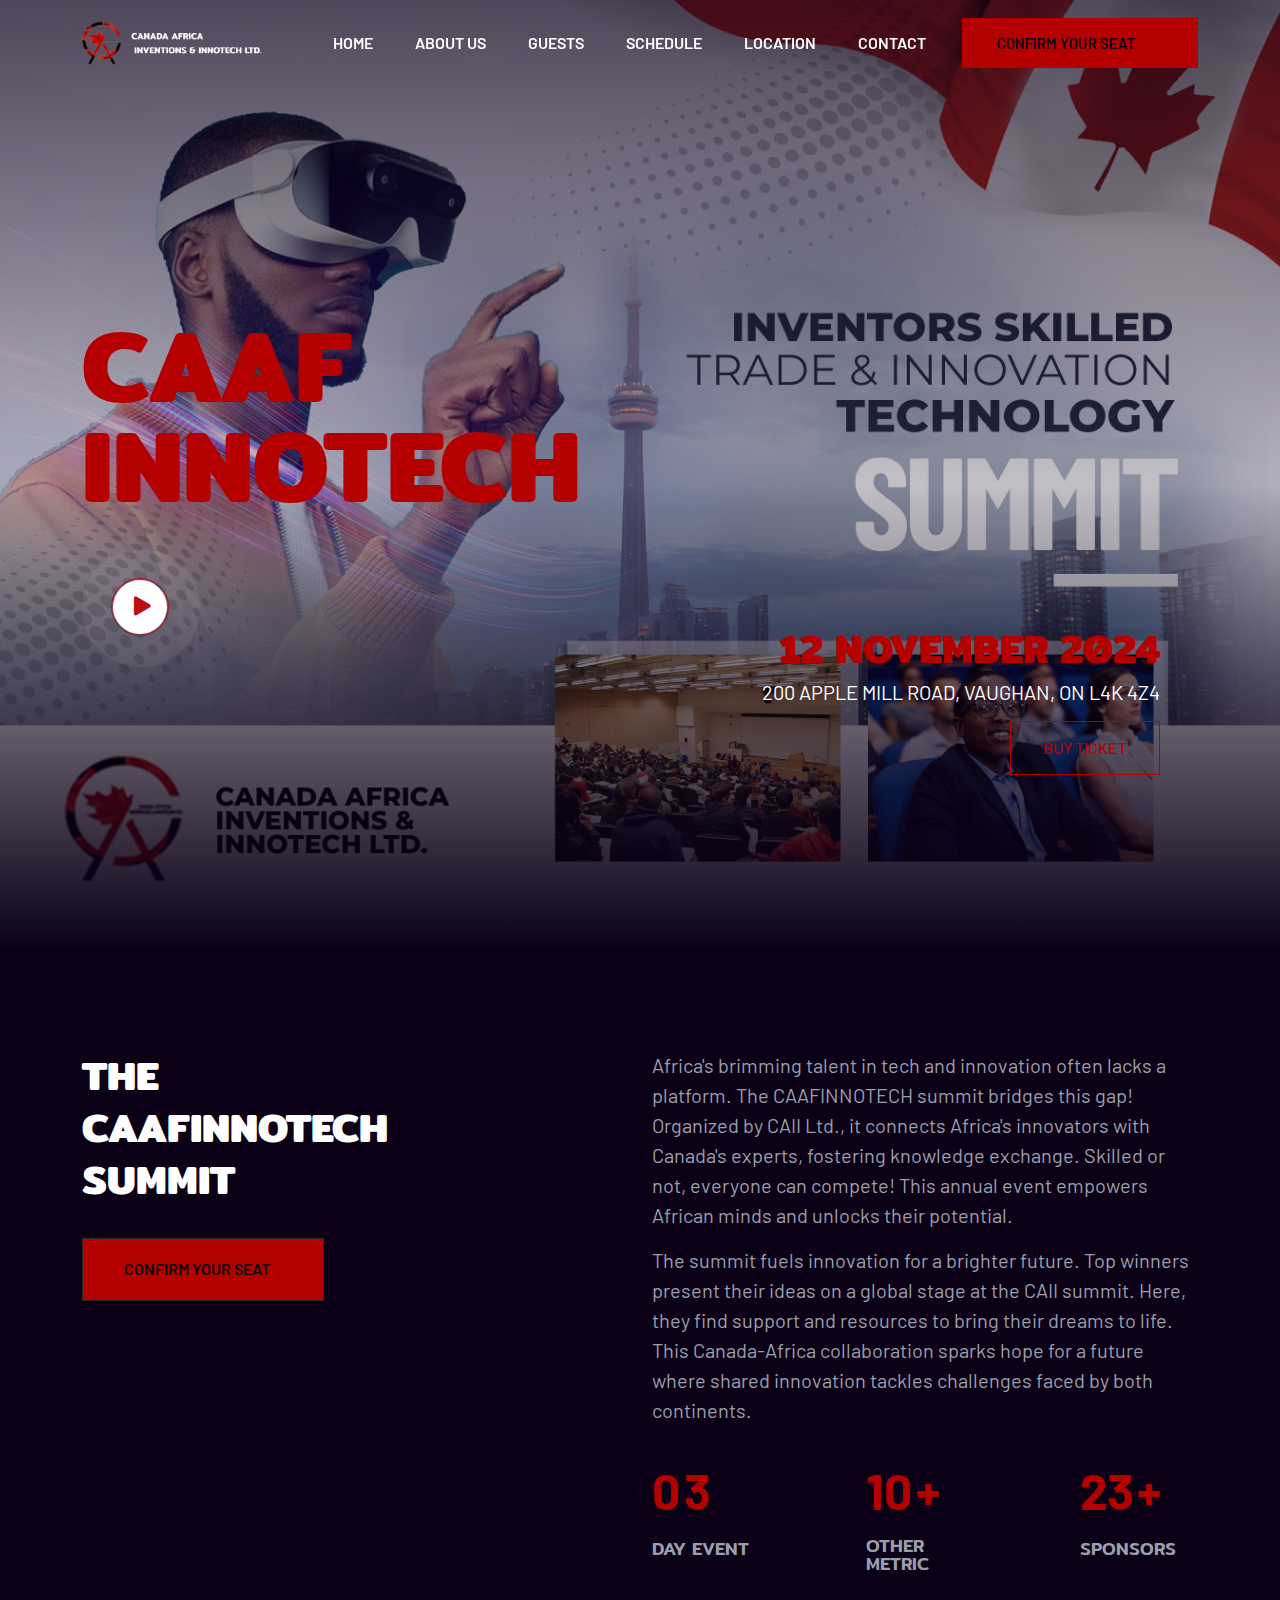
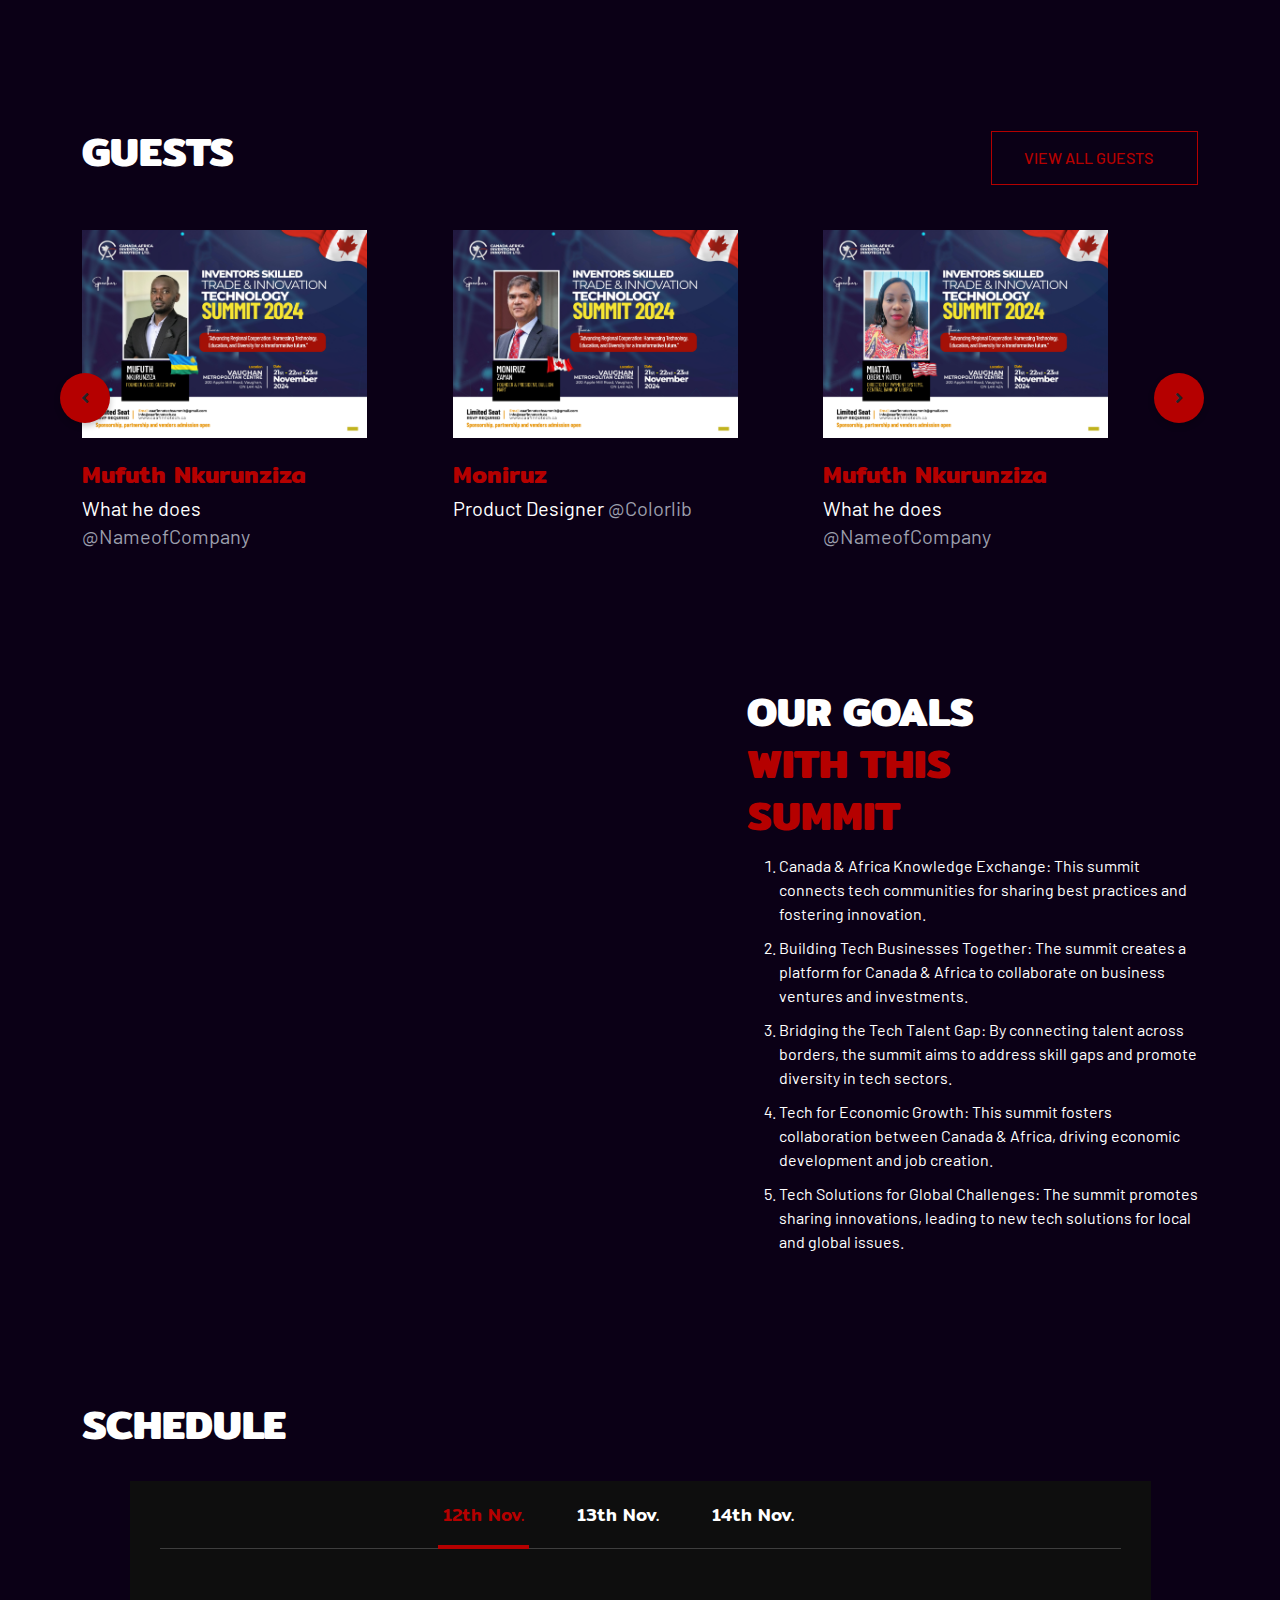
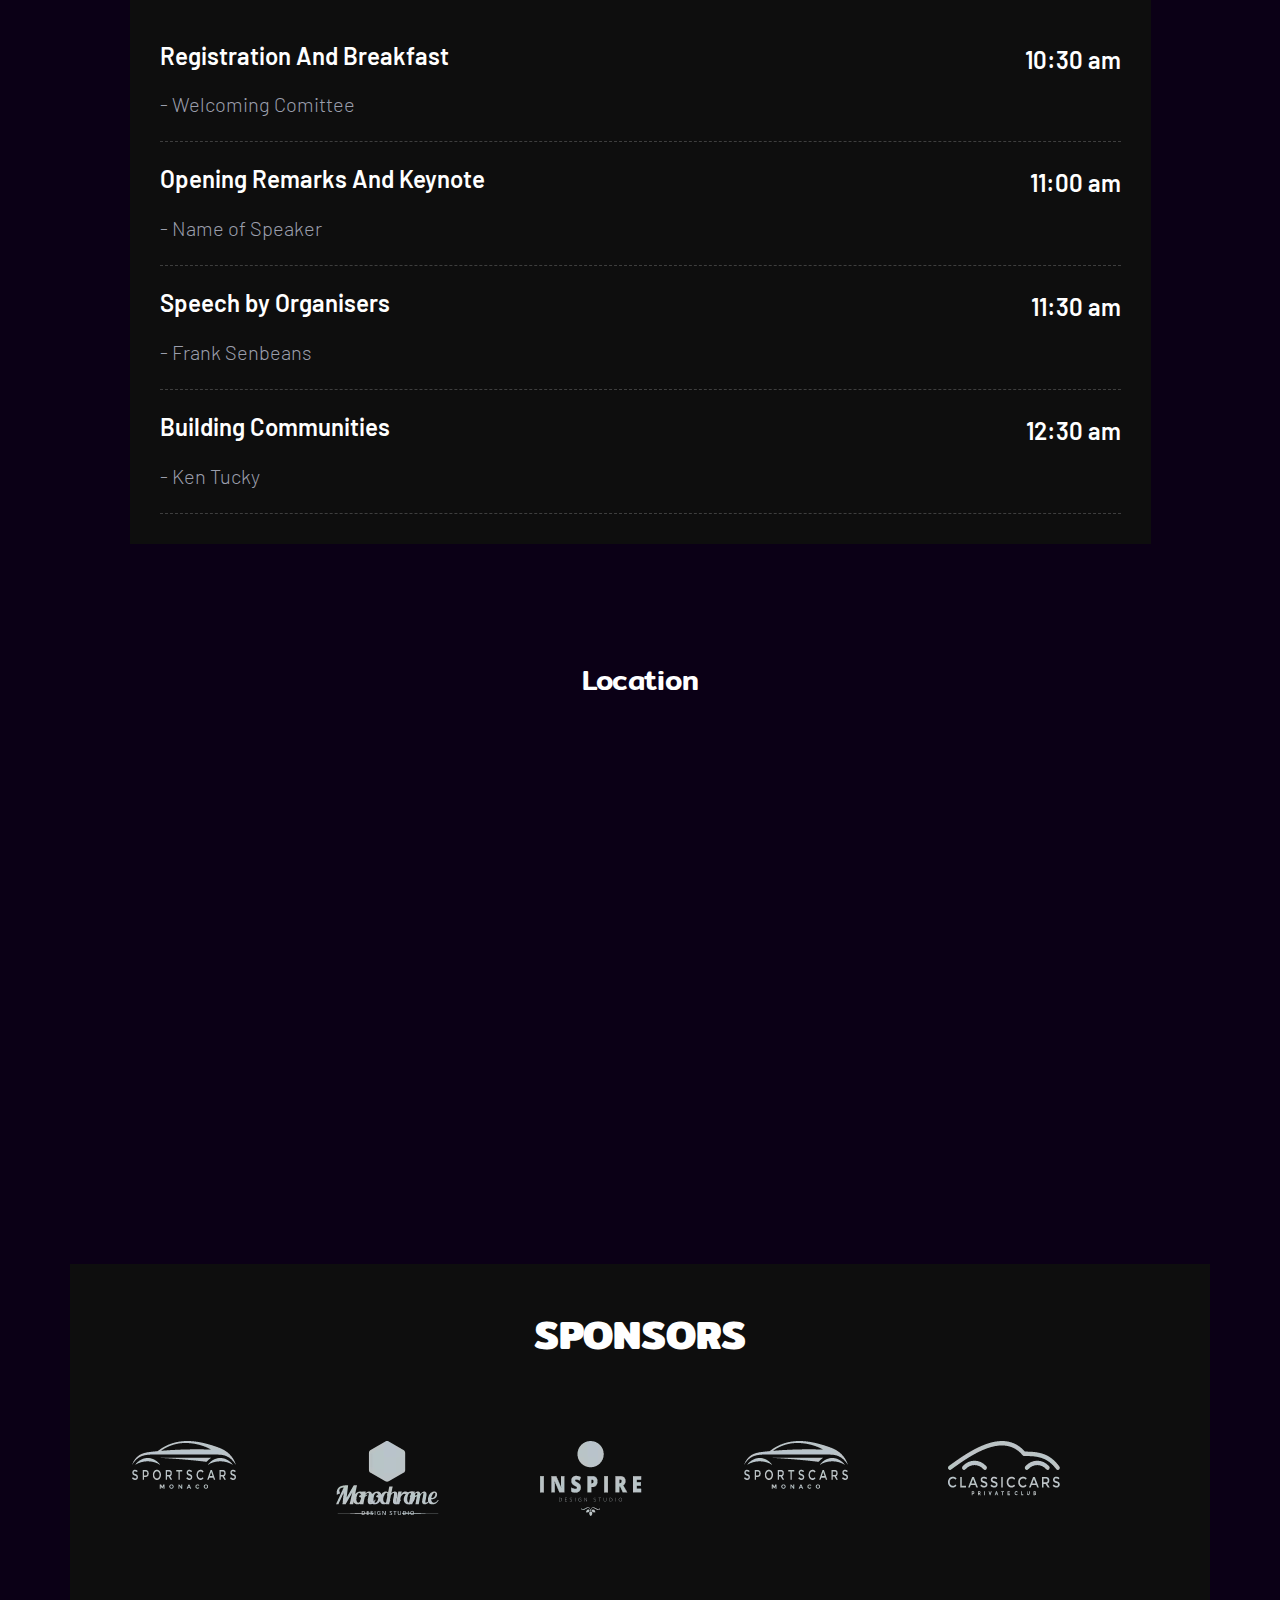
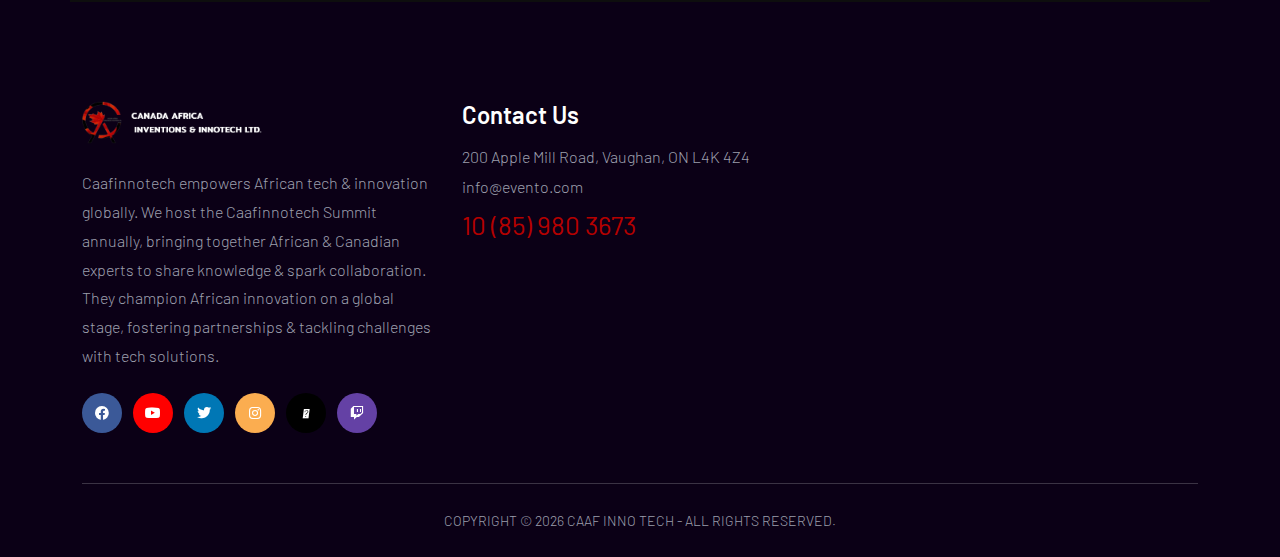
==== commit 9a7f865c: "Home page complete" ====
--- a/index.html
+++ b/index.html
@@ -270,6 +270,7 @@
                             class="popup-video btn-icon"
                             href="https://www.instagram.com/Caafinnotech/"
                             tabindex="0"
+                            target="_blank"
                             ><i class="fas fa-play"></i
                           ></a>
                         </div>
@@ -279,7 +280,7 @@
 
                   <div class="hero-footer">
                     <h4>12 November 2024</h4>
-                    <p>3968 Random Street, Ontario, CA 92101</p>
+                    <p>200 Apple Mill Road, Vaughan, ON L4K 4Z4</p>
                     <a href="index.html#" class="btn_01" tabindex="0"
                       >Buy Ticket</a
                     >
@@ -297,8 +298,8 @@
             <div class="col-xl-4 col-lg-4 col-md-6">
               <div class="section-tittle mb-40">
                 <h2>
-                  About <br />
-                  Design Week
+                  The Caafinnotech <br />
+                  Summit
                 </h2>
                 <a href="index.html#" class="btn_1 mt-20"
                   >Confirm Your Seat<i class="ti-arrow-right"></i
@@ -308,16 +309,20 @@
             <div class="col-xl-6 col-lg-7 col-md-12">
               <div class="section-tittle mb-40">
                 <p>
-                  Lorem ipsum dolor sit amet, consectetur adipisicing elit.
-                  Commodi, vel omnis repellendus mollitia, explicabo, maiores
-                  quisquam numquam quia reiciendis sit, accusantium atque ex
-                  animi perspiciatis ab odit earum assumenda aliquid.
+                  Africa's brimming talent in tech and innovation often lacks a
+                  platform. The CAAFINNOTECH summit bridges this gap! Organized
+                  by CAII Ltd., it connects Africa's innovators with Canada's
+                  experts, fostering knowledge exchange. Skilled or not,
+                  everyone can compete! This annual event empowers African minds
+                  and unlocks their potential.
                 </p>
                 <p>
-                  Dolor sit amet, consectetur adipisicing elit. Commodi, vel
-                  omnis repellendus mollitia, explicabo, maiores quisquam
-                  numquam quia reiciendis sit, accusantium atque ex animi
-                  perspiciatis ab odit earum assumenda aliquid.
+                  The summit fuels innovation for a brighter future. Top winners
+                  present their ideas on a global stage at the CAII summit.
+                  Here, they find support and resources to bring their dreams to
+                  life. This Canada-Africa collaboration sparks hope for a
+                  future where shared innovation tackles challenges faced by
+                  both continents.
                 </p>
               </div>
 
@@ -1020,29 +1025,46 @@
           <div class="row align-items-center">
             <div class="col-xxl-7 col-xl-7 col-lg-6 col-md-8">
               <div class="about-img">
-                <img src="./resources/about1.jpg" alt="" />
+                <img
+                  src="https://assets-global.website-files.com/5dd5979326ee56010aeb1d61/62bb3568953bc0f2ca04ddc3_toronto%20congress%20centre.jpg"
+                  alt=""
+                />
               </div>
             </div>
             <div class="offset-xxl-1 col-xxl-4 col-xl-5 col-lg-6 col-md-9">
               <div class="about-caption">
                 <div class="section-tittle mb-25">
                   <h2>
-                    A CITYWIDE <span>CELEBRATION <br />OF DESIGN</span>
+                    Our GOALs <span>with this<br />Summit </span>
                   </h2>
-                  <p>
-                    Dolor sit amet, consectetur adipisicing elit. Commodi, vel
-                    omnis repellendus mollitia, explicabo, maiores quisquam
-                    numquam quia reiciendis sit, accusantium atque ex animi
-                    perspiciatis ab odit earum assumenda aliquid santium atque
-                    ex animi.
-                  </p>
-                  <p>
-                    Dolor sit amet, consectetur adipisicing elit. Commodi, vel
-                    omnis repellendus mollitia, explicabo, maiores quisquam
-                    numquam quia reiciendis sit, accusantium atque ex animi
-                    perspiciatis ab odit earum assumenda aliquid santium atque
-                    ex animi.
-                  </p>
+
+                  <ol class="caption-list">
+                    <li>
+                      Canada & Africa Knowledge Exchange: This summit connects
+                      tech communities for sharing best practices and fostering
+                      innovation.
+                    </li>
+                    <li>
+                      Building Tech Businesses Together: The summit creates a
+                      platform for Canada & Africa to collaborate on business
+                      ventures and investments.
+                    </li>
+                    <li>
+                      Bridging the Tech Talent Gap: By connecting talent across
+                      borders, the summit aims to address skill gaps and promote
+                      diversity in tech sectors.
+                    </li>
+                    <li>
+                      Tech for Economic Growth: This summit fosters
+                      collaboration between Canada & Africa, driving economic
+                      development and job creation.
+                    </li>
+                    <li>
+                      Tech Solutions for Global Challenges: The summit promotes
+                      sharing innovations, leading to new tech solutions for
+                      local and global issues.
+                    </li>
+                  </ol>
                 </div>
               </div>
             </div>
@@ -1072,7 +1094,7 @@
                       role="tab"
                       aria-controls="nav-one"
                       aria-selected="true"
-                      >17th Aug</a
+                      >12th Nov.</a
                     >
                     <a
                       class="nav-link"
@@ -1082,7 +1104,7 @@
                       role="tab"
                       aria-controls="nav-two"
                       aria-selected="false"
-                      >18th Aug</a
+                      >13th Nov.</a
                     >
                     <a
                       class="nav-link"
@@ -1092,9 +1114,9 @@
                       role="tab"
                       aria-controls="nav-three"
                       aria-selected="false"
-                      >19th Aug</a
-                    >
-                    <a
+                      >14th Nov.</a
+                    >
+                    <!-- <a
                       class="nav-link"
                       id="nav-four-tab"
                       data-bs-toggle="tab"
@@ -1103,7 +1125,7 @@
                       aria-controls="nav-four"
                       aria-selected="false"
                       >20th Aug</a
-                    >
+                    > -->
                   </div>
                 </nav>
               </div>
@@ -1128,11 +1150,11 @@
                             <a href="job_details.html"
                               ><h4>Registration And Breakfast</h4></a
                             >
-                            <p>- Mal Practice</p>
+                            <p>- Welcoming Comittee</p>
                           </div>
                         </div>
                         <div class="price">
-                          <span>8:30 am</span>
+                          <span>10:30 am</span>
                         </div>
                       </div>
                     </div>
@@ -1143,11 +1165,11 @@
                             <a href="job_details.html"
                               ><h4>Opening Remarks And Keynote</h4></a
                             >
-                            <p>- Aaron Ottix</p>
+                            <p>- Name of Speaker</p>
                           </div>
                         </div>
                         <div class="price">
-                          <span>10:00 am</span>
+                          <span>11:00 am</span>
                         </div>
                       </div>
                     </div>
@@ -1156,7 +1178,7 @@
                         <div class="shedule-left">
                           <div class="job-tittle">
                             <a href="job_details.html"
-                              ><h4>Web Accessible Designs</h4></a
+                              ><h4>Speech by Organisers</h4></a
                             >
                             <p>- Frank Senbeans</p>
                           </div>
@@ -1331,7 +1353,7 @@
                 </div>
               </div>
             </div>
-            <div
+            <!-- <div
               class="tab-pane fade"
               id="nav-four"
               role="tabpanel"
@@ -1403,7 +1425,7 @@
                   </div>
                 </div>
               </div>
-            </div>
+            </div> -->
           </div>
         </div>
       </section>
@@ -1472,2017 +1494,17 @@
       <div class="map-area">
         <div id="contact-map" class="contact-map">
           <h3 style="text-align: center; color: #fff">Location</h3>
-          <div class="map-area mb-50">
-            <div
-              id="contact-map"
-              class="contact-map"
-              style="position: relative; overflow: hidden"
-            >
-              <div
-                style="
-                  height: 100%;
-                  width: 100%;
-                  position: absolute;
-                  top: 0px;
-                  left: 0px;
-                  background-color: rgb(229, 227, 223);
-                "
-              >
-                <div>
-                  <button
-                    draggable="false"
-                    aria-label="Keyboard shortcuts"
-                    title="Keyboard shortcuts"
-                    type="button"
-                    style="
-                      background: none transparent;
-                      display: block;
-                      border: none;
-                      margin: 0px;
-                      padding: 0px;
-                      text-transform: none;
-                      appearance: none;
-                      position: absolute;
-                      cursor: pointer;
-                      user-select: none;
-                      z-index: 1000002;
-                      outline-offset: 3px;
-                      right: 0px;
-                      bottom: 0px;
-                      transform: translateX(100%);
-                    "
-                  ></button>
-                </div>
-                <div
-                  tabindex="0"
-                  aria-label="Map"
-                  aria-roledescription="map"
-                  role="region"
-                  aria-describedby="04397E8F-5324-42DD-83EF-AD0569E87573"
-                  style="
-                    position: absolute;
-                    height: 100%;
-                    width: 100%;
-                    padding: 0px;
-                    border-width: 0px;
-                    margin: 0px;
-                    left: 0px;
-                    top: 0px;
-                  "
-                >
-                  <div
-                    id="04397E8F-5324-42DD-83EF-AD0569E87573"
-                    style="display: none"
-                  >
-                    <div class="LGLeeN-keyboard-shortcuts-view">
-                      <table>
-                        <tbody>
-                          <tr>
-                            <td><kbd aria-label="Left arrow">←</kbd></td>
-                            <td aria-label="Move left.">Move left</td>
-                          </tr>
-                          <tr>
-                            <td><kbd aria-label="Right arrow">→</kbd></td>
-                            <td aria-label="Move right.">Move right</td>
-                          </tr>
-                          <tr>
-                            <td><kbd aria-label="Up arrow">↑</kbd></td>
-                            <td aria-label="Move up.">Move up</td>
-                          </tr>
-                          <tr>
-                            <td><kbd aria-label="Down arrow">↓</kbd></td>
-                            <td aria-label="Move down.">Move down</td>
-                          </tr>
-                          <tr>
-                            <td><kbd>+</kbd></td>
-                            <td aria-label="Zoom in.">Zoom in</td>
-                          </tr>
-                          <tr>
-                            <td><kbd>-</kbd></td>
-                            <td aria-label="Zoom out.">Zoom out</td>
-                          </tr>
-                          <tr>
-                            <td><kbd>Home</kbd></td>
-                            <td aria-label="Jump left by 75%.">
-                              Jump left by 75%
-                            </td>
-                          </tr>
-                          <tr>
-                            <td><kbd>End</kbd></td>
-                            <td aria-label="Jump right by 75%.">
-                              Jump right by 75%
-                            </td>
-                          </tr>
-                          <tr>
-                            <td><kbd>Page Up</kbd></td>
-                            <td aria-label="Jump up by 75%.">Jump up by 75%</td>
-                          </tr>
-                          <tr>
-                            <td><kbd>Page Down</kbd></td>
-                            <td aria-label="Jump down by 75%.">
-                              Jump down by 75%
-                            </td>
-                          </tr>
-                        </tbody>
-                      </table>
-                    </div>
-                  </div>
-                </div>
-                <div
-                  class="gm-style"
-                  style="
-                    position: absolute;
-                    z-index: 0;
-                    left: 0px;
-                    top: 0px;
-                    height: 100%;
-                    width: 100%;
-                    padding: 0px;
-                    border-width: 0px;
-                    margin: 0px;
-                  "
-                >
-                  <div
-                    style="
-                      position: absolute;
-                      z-index: 0;
-                      left: 0px;
-                      top: 0px;
-                      height: 100%;
-                      width: 100%;
-                      padding: 0px;
-                      border-width: 0px;
-                      margin: 0px;
-                      cursor: url('https://maps.gstatic.com/mapfiles/openhand_8_8.cur'),
-                        default;
-                      touch-action: pan-x pan-y;
-                    "
-                  >
-                    <div
-                      style="
-                        z-index: 1;
-                        position: absolute;
-                        left: 50%;
-                        top: 50%;
-                        width: 100%;
-                        will-change: transform;
-                        transform: translate(0px, 0px);
-                      "
-                    >
-                      <div
-                        style="
-                          position: absolute;
-                          left: 0px;
-                          top: 0px;
-                          z-index: 100;
-                          width: 100%;
-                        "
-                      >
-                        <div
-                          style="
-                            position: absolute;
-                            left: 0px;
-                            top: 0px;
-                            z-index: 0;
-                          "
-                        >
-                          <div
-                            style="
-                              position: absolute;
-                              z-index: 989;
-                              transform: matrix(1, 0, 0, 1, -93, -84);
-                            "
-                          >
-                            <div
-                              style="
-                                position: absolute;
-                                left: 0px;
-                                top: 0px;
-                                width: 256px;
-                                height: 256px;
-                              "
-                            >
-                              <div style="width: 256px; height: 256px"></div>
-                            </div>
-                            <div
-                              style="
-                                position: absolute;
-                                left: -256px;
-                                top: 0px;
-                                width: 256px;
-                                height: 256px;
-                              "
-                            >
-                              <div style="width: 256px; height: 256px"></div>
-                            </div>
-                            <div
-                              style="
-                                position: absolute;
-                                left: -256px;
-                                top: -256px;
-                                width: 256px;
-                                height: 256px;
-                              "
-                            >
-                              <div style="width: 256px; height: 256px"></div>
-                            </div>
-                            <div
-                              style="
-                                position: absolute;
-                                left: 0px;
-                                top: -256px;
-                                width: 256px;
-                                height: 256px;
-                              "
-                            >
-                              <div style="width: 256px; height: 256px"></div>
-                            </div>
-                            <div
-                              style="
-                                position: absolute;
-                                left: 256px;
-                                top: -256px;
-                                width: 256px;
-                                height: 256px;
-                              "
-                            >
-                              <div style="width: 256px; height: 256px"></div>
-                            </div>
-                            <div
-                              style="
-                                position: absolute;
-                                left: 256px;
-                                top: 0px;
-                                width: 256px;
-                                height: 256px;
-                              "
-                            >
-                              <div style="width: 256px; height: 256px"></div>
-                            </div>
-                            <div
-                              style="
-                                position: absolute;
-                                left: 256px;
-                                top: 256px;
-                                width: 256px;
-                                height: 256px;
-                              "
-                            >
-                              <div style="width: 256px; height: 256px"></div>
-                            </div>
-                            <div
-                              style="
-                                position: absolute;
-                                left: 0px;
-                                top: 256px;
-                                width: 256px;
-                                height: 256px;
-                              "
-                            >
-                              <div style="width: 256px; height: 256px"></div>
-                            </div>
-                            <div
-                              style="
-                                position: absolute;
-                                left: -256px;
-                                top: 256px;
-                                width: 256px;
-                                height: 256px;
-                              "
-                            >
-                              <div style="width: 256px; height: 256px"></div>
-                            </div>
-                            <div
-                              style="
-                                position: absolute;
-                                left: -512px;
-                                top: 256px;
-                                width: 256px;
-                                height: 256px;
-                              "
-                            >
-                              <div style="width: 256px; height: 256px"></div>
-                            </div>
-                            <div
-                              style="
-                                position: absolute;
-                                left: -512px;
-                                top: 0px;
-                                width: 256px;
-                                height: 256px;
-                              "
-                            >
-                              <div style="width: 256px; height: 256px"></div>
-                            </div>
-                            <div
-                              style="
-                                position: absolute;
-                                left: -512px;
-                                top: -256px;
-                                width: 256px;
-                                height: 256px;
-                              "
-                            >
-                              <div style="width: 256px; height: 256px"></div>
-                            </div>
-                            <div
-                              style="
-                                position: absolute;
-                                left: 512px;
-                                top: -256px;
-                                width: 256px;
-                                height: 256px;
-                              "
-                            >
-                              <div style="width: 256px; height: 256px"></div>
-                            </div>
-                            <div
-                              style="
-                                position: absolute;
-                                left: 512px;
-                                top: 0px;
-                                width: 256px;
-                                height: 256px;
-                              "
-                            >
-                              <div style="width: 256px; height: 256px"></div>
-                            </div>
-                            <div
-                              style="
-                                position: absolute;
-                                left: 512px;
-                                top: 256px;
-                                width: 256px;
-                                height: 256px;
-                              "
-                            >
-                              <div style="width: 256px; height: 256px"></div>
-                            </div>
-                          </div>
-                        </div>
-                      </div>
-                      <div
-                        style="
-                          position: absolute;
-                          left: 0px;
-                          top: 0px;
-                          z-index: 101;
-                          width: 100%;
-                        "
-                      ></div>
-                      <div
-                        style="
-                          position: absolute;
-                          left: 0px;
-                          top: 0px;
-                          z-index: 102;
-                          width: 100%;
-                        "
-                      ></div>
-                      <div
-                        style="
-                          position: absolute;
-                          left: 0px;
-                          top: 0px;
-                          z-index: 103;
-                          width: 100%;
-                        "
-                      >
-                        <div
-                          style="
-                            width: 26px;
-                            height: 37px;
-                            overflow: hidden;
-                            position: absolute;
-                            left: -13px;
-                            top: -37px;
-                            z-index: 0;
-                          "
-                        >
-                          <img
-                            alt=""
-                            src="https://maps.gstatic.com/mapfiles/api-3/images/spotlight-poi3.png"
-                            draggable="false"
-                            style="
-                              position: absolute;
-                              left: 0px;
-                              top: 0px;
-                              width: 26px;
-                              height: 37px;
-                              user-select: none;
-                              border: 0px;
-                              padding: 0px;
-                              margin: 0px;
-                              max-width: none;
-                            "
-                          />
-                        </div>
-                        <div
-                          style="
-                            position: absolute;
-                            left: 0px;
-                            top: 0px;
-                            z-index: -1;
-                          "
-                        >
-                          <div
-                            style="
-                              position: absolute;
-                              z-index: 989;
-                              transform: matrix(1, 0, 0, 1, -93, -84);
-                            "
-                          >
-                            <div
-                              style="
-                                width: 256px;
-                                height: 256px;
-                                overflow: hidden;
-                                position: absolute;
-                                left: 0px;
-                                top: 0px;
-                              "
-                            ></div>
-                            <div
-                              style="
-                                width: 256px;
-                                height: 256px;
-                                overflow: hidden;
-                                position: absolute;
-                                left: -256px;
-                                top: 0px;
-                              "
-                            ></div>
-                            <div
-                              style="
-                                width: 256px;
-                                height: 256px;
-                                overflow: hidden;
-                                position: absolute;
-                                left: -256px;
-                                top: -256px;
-                              "
-                            ></div>
-                            <div
-                              style="
-                                width: 256px;
-                                height: 256px;
-                                overflow: hidden;
-                                position: absolute;
-                                left: 0px;
-                                top: -256px;
-                              "
-                            ></div>
-                            <div
-                              style="
-                                width: 256px;
-                                height: 256px;
-                                overflow: hidden;
-                                position: absolute;
-                                left: 256px;
-                                top: -256px;
-                              "
-                            ></div>
-                            <div
-                              style="
-                                width: 256px;
-                                height: 256px;
-                                overflow: hidden;
-                                position: absolute;
-                                left: 256px;
-                                top: 0px;
-                              "
-                            ></div>
-                            <div
-                              style="
-                                width: 256px;
-                                height: 256px;
-                                overflow: hidden;
-                                position: absolute;
-                                left: 256px;
-                                top: 256px;
-                              "
-                            ></div>
-                            <div
-                              style="
-                                width: 256px;
-                                height: 256px;
-                                overflow: hidden;
-                                position: absolute;
-                                left: 0px;
-                                top: 256px;
-                              "
-                            ></div>
-                            <div
-                              style="
-                                width: 256px;
-                                height: 256px;
-                                overflow: hidden;
-                                position: absolute;
-                                left: -256px;
-                                top: 256px;
-                              "
-                            ></div>
-                            <div
-                              style="
-                                width: 256px;
-                                height: 256px;
-                                overflow: hidden;
-                                position: absolute;
-                                left: -512px;
-                                top: 256px;
-                              "
-                            ></div>
-                            <div
-                              style="
-                                width: 256px;
-                                height: 256px;
-                                overflow: hidden;
-                                position: absolute;
-                                left: -512px;
-                                top: 0px;
-                              "
-                            ></div>
-                            <div
-                              style="
-                                width: 256px;
-                                height: 256px;
-                                overflow: hidden;
-                                position: absolute;
-                                left: -512px;
-                                top: -256px;
-                              "
-                            ></div>
-                            <div
-                              style="
-                                width: 256px;
-                                height: 256px;
-                                overflow: hidden;
-                                position: absolute;
-                                left: 512px;
-                                top: -256px;
-                              "
-                            ></div>
-                            <div
-                              style="
-                                width: 256px;
-                                height: 256px;
-                                overflow: hidden;
-                                position: absolute;
-                                left: 512px;
-                                top: 0px;
-                              "
-                            ></div>
-                            <div
-                              style="
-                                width: 256px;
-                                height: 256px;
-                                overflow: hidden;
-                                position: absolute;
-                                left: 512px;
-                                top: 256px;
-                              "
-                            ></div>
-                          </div>
-                        </div>
-                      </div>
-                      <div
-                        style="
-                          position: absolute;
-                          left: 0px;
-                          top: 0px;
-                          z-index: 0;
-                        "
-                      >
-                        <div
-                          style="
-                            position: absolute;
-                            z-index: 989;
-                            transform: matrix(1, 0, 0, 1, -93, -84);
-                          "
-                        >
-                          <div
-                            style="
-                              position: absolute;
-                              left: -256px;
-                              top: -256px;
-                              width: 256px;
-                              height: 256px;
-                              transition: opacity 200ms linear 0s;
-                            "
-                          >
-                            <img
-                              draggable="false"
-                              alt=""
-                              role="presentation"
-                              src="https://maps.googleapis.com/maps/vt?pb=!1m5!1m4!1i11!2i602!3i769!4i256!2m3!1e0!2sm!3i692438430!2m3!1e2!6m1!3e5!3m17!2sen-US!3sUS!5e18!12m4!1e68!2m2!1sset!2sRoadmap!12m3!1e37!2m1!1ssmartmaps!12m4!1e26!2m2!1sstyles!2zcC5zOi02MHxwLmw6LTYw!4e0&amp;key=AIzaSyB13ZAvCezMx5TETYIiGlzVIq65Mc2FG5g&amp;token=128744"
-                              style="
-                                width: 256px;
-                                height: 256px;
-                                user-select: none;
-                                border: 0px;
-                                padding: 0px;
-                                margin: 0px;
-                                max-width: none;
-                              "
-                            />
-                          </div>
-                          <div
-                            style="
-                              position: absolute;
-                              left: 0px;
-                              top: -256px;
-                              width: 256px;
-                              height: 256px;
-                              transition: opacity 200ms linear 0s;
-                            "
-                          >
-                            <img
-                              draggable="false"
-                              alt=""
-                              role="presentation"
-                              src="https://maps.googleapis.com/maps/vt?pb=!1m5!1m4!1i11!2i603!3i769!4i256!2m3!1e0!2sm!3i692438430!2m3!1e2!6m1!3e5!3m17!2sen-US!3sUS!5e18!12m4!1e68!2m2!1sset!2sRoadmap!12m3!1e37!2m1!1ssmartmaps!12m4!1e26!2m2!1sstyles!2zcC5zOi02MHxwLmw6LTYw!4e0&amp;key=AIzaSyB13ZAvCezMx5TETYIiGlzVIq65Mc2FG5g&amp;token=83031"
-                              style="
-                                width: 256px;
-                                height: 256px;
-                                user-select: none;
-                                border: 0px;
-                                padding: 0px;
-                                margin: 0px;
-                                max-width: none;
-                              "
-                            />
-                          </div>
-                          <div
-                            style="
-                              position: absolute;
-                              left: 256px;
-                              top: 0px;
-                              width: 256px;
-                              height: 256px;
-                              transition: opacity 200ms linear 0s;
-                            "
-                          >
-                            <img
-                              draggable="false"
-                              alt=""
-                              role="presentation"
-                              src="https://maps.googleapis.com/maps/vt?pb=!1m5!1m4!1i11!2i604!3i770!4i256!2m3!1e0!2sm!3i692438430!2m3!1e2!6m1!3e5!3m17!2sen-US!3sUS!5e18!12m4!1e68!2m2!1sset!2sRoadmap!12m3!1e37!2m1!1ssmartmaps!12m4!1e26!2m2!1sstyles!2zcC5zOi02MHxwLmw6LTYw!4e0&amp;key=AIzaSyB13ZAvCezMx5TETYIiGlzVIq65Mc2FG5g&amp;token=80345"
-                              style="
-                                width: 256px;
-                                height: 256px;
-                                user-select: none;
-                                border: 0px;
-                                padding: 0px;
-                                margin: 0px;
-                                max-width: none;
-                              "
-                            />
-                          </div>
-                          <div
-                            style="
-                              position: absolute;
-                              left: 256px;
-                              top: -256px;
-                              width: 256px;
-                              height: 256px;
-                              transition: opacity 200ms linear 0s;
-                            "
-                          >
-                            <img
-                              draggable="false"
-                              alt=""
-                              role="presentation"
-                              src="https://maps.googleapis.com/maps/vt?pb=!1m5!1m4!1i11!2i604!3i769!4i256!2m3!1e0!2sm!3i692438430!2m3!1e2!6m1!3e5!3m17!2sen-US!3sUS!5e18!12m4!1e68!2m2!1sset!2sRoadmap!12m3!1e37!2m1!1ssmartmaps!12m4!1e26!2m2!1sstyles!2zcC5zOi02MHxwLmw6LTYw!4e0&amp;key=AIzaSyB13ZAvCezMx5TETYIiGlzVIq65Mc2FG5g&amp;token=37318"
-                              style="
-                                width: 256px;
-                                height: 256px;
-                                user-select: none;
-                                border: 0px;
-                                padding: 0px;
-                                margin: 0px;
-                                max-width: none;
-                              "
-                            />
-                          </div>
-                          <div
-                            style="
-                              position: absolute;
-                              left: -512px;
-                              top: 256px;
-                              width: 256px;
-                              height: 256px;
-                              transition: opacity 200ms linear 0s;
-                            "
-                          >
-                            <img
-                              draggable="false"
-                              alt=""
-                              role="presentation"
-                              src="https://maps.googleapis.com/maps/vt?pb=!1m5!1m4!1i11!2i601!3i771!4i256!2m3!1e0!2sm!3i692438430!2m3!1e2!6m1!3e5!3m17!2sen-US!3sUS!5e18!12m4!1e68!2m2!1sset!2sRoadmap!12m3!1e37!2m1!1ssmartmaps!12m4!1e26!2m2!1sstyles!2zcC5zOi02MHxwLmw6LTYw!4e0&amp;key=AIzaSyB13ZAvCezMx5TETYIiGlzVIq65Mc2FG5g&amp;token=56185"
-                              style="
-                                width: 256px;
-                                height: 256px;
-                                user-select: none;
-                                border: 0px;
-                                padding: 0px;
-                                margin: 0px;
-                                max-width: none;
-                              "
-                            />
-                          </div>
-                          <div
-                            style="
-                              position: absolute;
-                              left: -512px;
-                              top: 0px;
-                              width: 256px;
-                              height: 256px;
-                              transition: opacity 200ms linear 0s;
-                            "
-                          >
-                            <img
-                              draggable="false"
-                              alt=""
-                              role="presentation"
-                              src="https://maps.googleapis.com/maps/vt?pb=!1m5!1m4!1i11!2i601!3i770!4i256!2m3!1e0!2sm!3i692438430!2m3!1e2!6m1!3e5!3m17!2sen-US!3sUS!5e18!12m4!1e68!2m2!1sset!2sRoadmap!12m3!1e37!2m1!1ssmartmaps!12m4!1e26!2m2!1sstyles!2zcC5zOi02MHxwLmw6LTYw!4e0&amp;key=AIzaSyB13ZAvCezMx5TETYIiGlzVIq65Mc2FG5g&amp;token=86413"
-                              style="
-                                width: 256px;
-                                height: 256px;
-                                user-select: none;
-                                border: 0px;
-                                padding: 0px;
-                                margin: 0px;
-                                max-width: none;
-                              "
-                            />
-                          </div>
-                          <div
-                            style="
-                              position: absolute;
-                              left: -512px;
-                              top: -256px;
-                              width: 256px;
-                              height: 256px;
-                              transition: opacity 200ms linear 0s;
-                            "
-                          >
-                            <img
-                              draggable="false"
-                              alt=""
-                              role="presentation"
-                              src="https://maps.googleapis.com/maps/vt?pb=!1m5!1m4!1i11!2i601!3i769!4i256!2m3!1e0!2sm!3i692438430!2m3!1e2!6m1!3e5!3m17!2sen-US!3sUS!5e18!12m4!1e68!2m2!1sset!2sRoadmap!12m3!1e37!2m1!1ssmartmaps!12m4!1e26!2m2!1sstyles!2zcC5zOi02MHxwLmw6LTYw!4e0&amp;key=AIzaSyB13ZAvCezMx5TETYIiGlzVIq65Mc2FG5g&amp;token=43386"
-                              style="
-                                width: 256px;
-                                height: 256px;
-                                user-select: none;
-                                border: 0px;
-                                padding: 0px;
-                                margin: 0px;
-                                max-width: none;
-                              "
-                            />
-                          </div>
-                          <div
-                            style="
-                              position: absolute;
-                              left: 512px;
-                              top: -256px;
-                              width: 256px;
-                              height: 256px;
-                              transition: opacity 200ms linear 0s;
-                            "
-                          >
-                            <img
-                              draggable="false"
-                              alt=""
-                              role="presentation"
-                              src="https://maps.googleapis.com/maps/vt?pb=!1m5!1m4!1i11!2i605!3i769!4i256!2m3!1e0!2sm!3i692438430!2m3!1e2!6m1!3e5!3m17!2sen-US!3sUS!5e18!12m4!1e68!2m2!1sset!2sRoadmap!12m3!1e37!2m1!1ssmartmaps!12m4!1e26!2m2!1sstyles!2zcC5zOi02MHxwLmw6LTYw!4e0&amp;key=AIzaSyB13ZAvCezMx5TETYIiGlzVIq65Mc2FG5g&amp;token=122676"
-                              style="
-                                width: 256px;
-                                height: 256px;
-                                user-select: none;
-                                border: 0px;
-                                padding: 0px;
-                                margin: 0px;
-                                max-width: none;
-                              "
-                            />
-                          </div>
-                          <div
-                            style="
-                              position: absolute;
-                              left: 512px;
-                              top: 256px;
-                              width: 256px;
-                              height: 256px;
-                              transition: opacity 200ms linear 0s;
-                            "
-                          >
-                            <img
-                              draggable="false"
-                              alt=""
-                              role="presentation"
-                              src="https://maps.googleapis.com/maps/vt?pb=!1m5!1m4!1i11!2i605!3i771!4i256!2m3!1e0!2sm!3i692438430!2m3!1e2!6m1!3e5!3m17!2sen-US!3sUS!5e18!12m4!1e68!2m2!1sset!2sRoadmap!12m3!1e37!2m1!1ssmartmaps!12m4!1e26!2m2!1sstyles!2zcC5zOi02MHxwLmw6LTYw!4e0&amp;key=AIzaSyB13ZAvCezMx5TETYIiGlzVIq65Mc2FG5g&amp;token=4404"
-                              style="
-                                width: 256px;
-                                height: 256px;
-                                user-select: none;
-                                border: 0px;
-                                padding: 0px;
-                                margin: 0px;
-                                max-width: none;
-                              "
-                            />
-                          </div>
-                          <div
-                            style="
-                              position: absolute;
-                              left: 512px;
-                              top: 0px;
-                              width: 256px;
-                              height: 256px;
-                              transition: opacity 200ms linear 0s;
-                            "
-                          >
-                            <img
-                              draggable="false"
-                              alt=""
-                              role="presentation"
-                              src="https://maps.googleapis.com/maps/vt?pb=!1m5!1m4!1i11!2i605!3i770!4i256!2m3!1e0!2sm!3i692438430!2m3!1e2!6m1!3e5!3m17!2sen-US!3sUS!5e18!12m4!1e68!2m2!1sset!2sRoadmap!12m3!1e37!2m1!1ssmartmaps!12m4!1e26!2m2!1sstyles!2zcC5zOi02MHxwLmw6LTYw!4e0&amp;key=AIzaSyB13ZAvCezMx5TETYIiGlzVIq65Mc2FG5g&amp;token=34632"
-                              style="
-                                width: 256px;
-                                height: 256px;
-                                user-select: none;
-                                border: 0px;
-                                padding: 0px;
-                                margin: 0px;
-                                max-width: none;
-                              "
-                            />
-                          </div>
-                          <div
-                            style="
-                              position: absolute;
-                              left: 0px;
-                              top: 256px;
-                              width: 256px;
-                              height: 256px;
-                              transition: opacity 200ms linear 0s;
-                            "
-                          >
-                            <img
-                              draggable="false"
-                              alt=""
-                              role="presentation"
-                              src="https://maps.googleapis.com/maps/vt?pb=!1m5!1m4!1i11!2i603!3i771!4i256!2m3!1e0!2sm!3i692438430!2m3!1e2!6m1!3e5!3m17!2sen-US!3sUS!5e18!12m4!1e68!2m2!1sset!2sRoadmap!12m3!1e37!2m1!1ssmartmaps!12m4!1e26!2m2!1sstyles!2zcC5zOi02MHxwLmw6LTYw!4e0&amp;key=AIzaSyB13ZAvCezMx5TETYIiGlzVIq65Mc2FG5g&amp;token=95830"
-                              style="
-                                width: 256px;
-                                height: 256px;
-                                user-select: none;
-                                border: 0px;
-                                padding: 0px;
-                                margin: 0px;
-                                max-width: none;
-                              "
-                            />
-                          </div>
-                          <div
-                            style="
-                              position: absolute;
-                              left: 0px;
-                              top: 0px;
-                              width: 256px;
-                              height: 256px;
-                              transition: opacity 200ms linear 0s;
-                            "
-                          >
-                            <img
-                              draggable="false"
-                              alt=""
-                              role="presentation"
-                              src="https://maps.googleapis.com/maps/vt?pb=!1m5!1m4!1i11!2i603!3i770!4i256!2m3!1e0!2sm!3i692438430!2m3!1e2!6m1!3e5!3m17!2sen-US!3sUS!5e18!12m4!1e68!2m2!1sset!2sRoadmap!12m3!1e37!2m1!1ssmartmaps!12m4!1e26!2m2!1sstyles!2zcC5zOi02MHxwLmw6LTYw!4e0&amp;key=AIzaSyB13ZAvCezMx5TETYIiGlzVIq65Mc2FG5g&amp;token=126058"
-                              style="
-                                width: 256px;
-                                height: 256px;
-                                user-select: none;
-                                border: 0px;
-                                padding: 0px;
-                                margin: 0px;
-                                max-width: none;
-                              "
-                            />
-                          </div>
-                          <div
-                            style="
-                              position: absolute;
-                              left: 256px;
-                              top: 256px;
-                              width: 256px;
-                              height: 256px;
-                              transition: opacity 200ms linear 0s;
-                            "
-                          >
-                            <img
-                              draggable="false"
-                              alt=""
-                              role="presentation"
-                              src="https://maps.googleapis.com/maps/vt?pb=!1m5!1m4!1i11!2i604!3i771!4i256!2m3!1e0!2sm!3i692438430!2m3!1e2!6m1!3e5!3m17!2sen-US!3sUS!5e18!12m4!1e68!2m2!1sset!2sRoadmap!12m3!1e37!2m1!1ssmartmaps!12m4!1e26!2m2!1sstyles!2zcC5zOi02MHxwLmw6LTYw!4e0&amp;key=AIzaSyB13ZAvCezMx5TETYIiGlzVIq65Mc2FG5g&amp;token=50117"
-                              style="
-                                width: 256px;
-                                height: 256px;
-                                user-select: none;
-                                border: 0px;
-                                padding: 0px;
-                                margin: 0px;
-                                max-width: none;
-                              "
-                            />
-                          </div>
-                          <div
-                            style="
-                              position: absolute;
-                              left: -256px;
-                              top: 256px;
-                              width: 256px;
-                              height: 256px;
-                              transition: opacity 200ms linear 0s;
-                            "
-                          >
-                            <img
-                              draggable="false"
-                              alt=""
-                              role="presentation"
-                              src="https://maps.googleapis.com/maps/vt?pb=!1m5!1m4!1i11!2i602!3i771!4i256!2m3!1e0!2sm!3i692438430!2m3!1e2!6m1!3e5!3m17!2sen-US!3sUS!5e18!12m4!1e68!2m2!1sset!2sRoadmap!12m3!1e37!2m1!1ssmartmaps!12m4!1e26!2m2!1sstyles!2zcC5zOi02MHxwLmw6LTYw!4e0&amp;key=AIzaSyB13ZAvCezMx5TETYIiGlzVIq65Mc2FG5g&amp;token=10472"
-                              style="
-                                width: 256px;
-                                height: 256px;
-                                user-select: none;
-                                border: 0px;
-                                padding: 0px;
-                                margin: 0px;
-                                max-width: none;
-                              "
-                            />
-                          </div>
-                          <div
-                            style="
-                              position: absolute;
-                              left: -256px;
-                              top: 0px;
-                              width: 256px;
-                              height: 256px;
-                              transition: opacity 200ms linear 0s;
-                            "
-                          >
-                            <img
-                              draggable="false"
-                              alt=""
-                              role="presentation"
-                              src="https://maps.googleapis.com/maps/vt?pb=!1m5!1m4!1i11!2i602!3i770!4i256!2m3!1e0!2sm!3i692438430!2m3!1e2!6m1!3e5!3m17!2sen-US!3sUS!5e18!12m4!1e68!2m2!1sset!2sRoadmap!12m3!1e37!2m1!1ssmartmaps!12m4!1e26!2m2!1sstyles!2zcC5zOi02MHxwLmw6LTYw!4e0&amp;key=AIzaSyB13ZAvCezMx5TETYIiGlzVIq65Mc2FG5g&amp;token=40700"
-                              style="
-                                width: 256px;
-                                height: 256px;
-                                user-select: none;
-                                border: 0px;
-                                padding: 0px;
-                                margin: 0px;
-                                max-width: none;
-                              "
-                            />
-                          </div>
-                        </div>
-                      </div>
-                    </div>
-                    <div
-                      style="
-                        z-index: 3;
-                        position: absolute;
-                        height: 100%;
-                        width: 100%;
-                        padding: 0px;
-                        border-width: 0px;
-                        margin: 0px;
-                        left: 0px;
-                        top: 0px;
-                        touch-action: pan-x pan-y;
-                      "
-                    >
-                      <div
-                        style="
-                          z-index: 4;
-                          position: absolute;
-                          left: 50%;
-                          top: 50%;
-                          width: 100%;
-                          will-change: transform;
-                          transform: translate(0px, 0px);
-                        "
-                      >
-                        <div
-                          style="
-                            position: absolute;
-                            left: 0px;
-                            top: 0px;
-                            z-index: 104;
-                            width: 100%;
-                          "
-                        ></div>
-                        <div
-                          style="
-                            position: absolute;
-                            left: 0px;
-                            top: 0px;
-                            z-index: 105;
-                            width: 100%;
-                          "
-                        ></div>
-                        <div
-                          style="
-                            position: absolute;
-                            left: 0px;
-                            top: 0px;
-                            z-index: 106;
-                            width: 100%;
-                          "
-                        >
-                          <span
-                            id="BE4F3625-E87D-4AC7-89AB-3F8AA5BCD9BE"
-                            style="display: none"
-                            >To navigate, press the arrow keys.</span
-                          >
-                          <div
-                            aria-label="Cryptox"
-                            role="img"
-                            style="
-                              width: 26px;
-                              height: 37px;
-                              overflow: hidden;
-                              position: absolute;
-                              left: -13px;
-                              top: -37px;
-                              z-index: 0;
-                            "
-                            tabindex="-1"
-                          >
-                            <img
-                              alt=""
-                              src="https://maps.gstatic.com/mapfiles/transparent.png"
-                              draggable="false"
-                              usemap="#gmimap0"
-                              style="
-                                width: 26px;
-                                height: 37px;
-                                user-select: none;
-                                border: 0px;
-                                padding: 0px;
-                                margin: 0px;
-                                max-width: none;
-                              "
-                            /><map name="gmimap0" id="gmimap0"
-                              ><area
-                                log="miw"
-                                coords="13,0,4,3.5,0,12,2.75,21,13,37,23.5,21,26,12,22,3.5"
-                                shape="poly"
-                                tabindex="-1"
-                                title="Cryptox"
-                                style="
-                                  display: inline;
-                                  position: absolute;
-                                  left: 0px;
-                                  top: 0px;
-                                  cursor: pointer;
-                                  touch-action: none;
-                                "
-                            /></map>
-                          </div>
-                        </div>
-                        <div
-                          style="
-                            position: absolute;
-                            left: 0px;
-                            top: 0px;
-                            z-index: 107;
-                            width: 100%;
-                          "
-                        ></div>
-                      </div>
-                    </div>
-                    <div
-                      class="gm-style-moc"
-                      style="
-                        z-index: 4;
-                        position: absolute;
-                        height: 100%;
-                        width: 100%;
-                        padding: 0px;
-                        border-width: 0px;
-                        margin: 0px;
-                        left: 0px;
-                        top: 0px;
-                        opacity: 0;
-                      "
-                    >
-                      <p class="gm-style-mot"></p>
-                    </div>
-                  </div>
-                  <iframe
-                    aria-hidden="true"
-                    frameborder="0"
-                    tabindex="-1"
-                    style="
-                      z-index: -1;
-                      position: absolute;
-                      width: 100%;
-                      height: 100%;
-                      top: 0px;
-                      left: 0px;
-                      border: none;
-                      opacity: 0;
-                    "
-                  ></iframe>
-                  <div
-                    style="
-                      pointer-events: none;
-                      width: 100%;
-                      height: 100%;
-                      box-sizing: border-box;
-                      position: absolute;
-                      z-index: 1000002;
-                      opacity: 0;
-                      border: 2px solid rgb(26, 115, 232);
-                    "
-                  ></div>
-                  <div></div>
-                  <div></div>
-                  <div></div>
-                  <div></div>
-                  <div>
-                    <button
-                      draggable="false"
-                      aria-label="Toggle fullscreen view"
-                      title="Toggle fullscreen view"
-                      type="button"
-                      aria-pressed="false"
-                      class="gm-control-active gm-fullscreen-control"
-                      style="
-                        background: none rgb(255, 255, 255);
-                        border: 0px;
-                        margin: 10px;
-                        padding: 0px;
-                        text-transform: none;
-                        appearance: none;
-                        position: absolute;
-                        cursor: pointer;
-                        user-select: none;
-                        border-radius: 2px;
-                        height: 40px;
-                        width: 40px;
-                        box-shadow: rgba(0, 0, 0, 0.3) 0px 1px 4px -1px;
-                        overflow: hidden;
-                        top: 0px;
-                        right: 0px;
-                      "
-                    >
-                      <img
-                        src="data:image/svg+xml,%3Csvg%20xmlns%3D%22http%3A//www.w3.org/2000/svg%22%20viewBox%3D%220%200%2018%2018%22%3E%3Cpath%20fill%3D%22%23666%22%20d%3D%22M0%200v6h2V2h4V0H0zm16%200h-4v2h4v4h2V0h-2zm0%2016h-4v2h6v-6h-2v4zM2%2012H0v6h6v-2H2v-4z%22/%3E%3C/svg%3E"
-                        alt=""
-                        style="height: 18px; width: 18px"
-                      /><img
-                        src="data:image/svg+xml,%3Csvg%20xmlns%3D%22http%3A//www.w3.org/2000/svg%22%20viewBox%3D%220%200%2018%2018%22%3E%3Cpath%20fill%3D%22%23333%22%20d%3D%22M0%200v6h2V2h4V0H0zm16%200h-4v2h4v4h2V0h-2zm0%2016h-4v2h6v-6h-2v4zM2%2012H0v6h6v-2H2v-4z%22/%3E%3C/svg%3E"
-                        alt=""
-                        style="height: 18px; width: 18px"
-                      /><img
-                        src="data:image/svg+xml,%3Csvg%20xmlns%3D%22http%3A//www.w3.org/2000/svg%22%20viewBox%3D%220%200%2018%2018%22%3E%3Cpath%20fill%3D%22%23111%22%20d%3D%22M0%200v6h2V2h4V0H0zm16%200h-4v2h4v4h2V0h-2zm0%2016h-4v2h6v-6h-2v4zM2%2012H0v6h6v-2H2v-4z%22/%3E%3C/svg%3E"
-                        alt=""
-                        style="height: 18px; width: 18px"
-                      />
-                    </button>
-                  </div>
-                  <div></div>
-                  <div></div>
-                  <div></div>
-                  <div></div>
-                  <div>
-                    <div
-                      class="gmnoprint gm-bundled-control gm-bundled-control-on-bottom"
-                      draggable="false"
-                      data-control-width="40"
-                      data-control-height="113"
-                      style="
-                        margin: 10px;
-                        user-select: none;
-                        position: absolute;
-                        bottom: 127px;
-                        right: 40px;
-                      "
-                    >
-                      <div
-                        class="gmnoprint"
-                        data-control-width="40"
-                        data-control-height="40"
-                        style="display: none; position: absolute"
-                      >
-                        <div
-                          style="
-                            background-color: rgb(255, 255, 255);
-                            box-shadow: rgba(0, 0, 0, 0.3) 0px 1px 4px -1px;
-                            border-radius: 2px;
-                            width: 40px;
-                            height: 40px;
-                          "
-                        >
-                          <button
-                            draggable="false"
-                            aria-label="Rotate map clockwise"
-                            title="Rotate map clockwise"
-                            type="button"
-                            class="gm-control-active"
-                            style="
-                              background: none;
-                              display: none;
-                              border: 0px;
-                              margin: 0px;
-                              padding: 0px;
-                              text-transform: none;
-                              appearance: none;
-                              position: relative;
-                              cursor: pointer;
-                              user-select: none;
-                              left: 0px;
-                              top: 0px;
-                              overflow: hidden;
-                              width: 40px;
-                              height: 40px;
-                            "
-                          >
-                            <img
-                              alt=""
-                              src="data:image/svg+xml,%3Csvg%20xmlns%3D%22http%3A//www.w3.org/2000/svg%22%20viewBox%3D%220%200%2024%2024%22%3E%3Cpath%20fill%3D%22none%22%20d%3D%22M0%200h24v24H0V0z%22/%3E%3Cpath%20fill%3D%22%23666%22%20d%3D%22M12.06%209.06l4-4-4-4-1.41%201.41%201.59%201.59h-.18c-2.3%200-4.6.88-6.35%202.64-3.52%203.51-3.52%209.21%200%2012.72%201.5%201.5%203.4%202.36%205.36%202.58v-2.02c-1.44-.21-2.84-.86-3.95-1.97-2.73-2.73-2.73-7.17%200-9.9%201.37-1.37%203.16-2.05%204.95-2.05h.17l-1.59%201.59%201.41%201.41zm8.94%203c-.19-1.74-.88-3.32-1.91-4.61l-1.43%201.43c.69.92%201.15%202%201.32%203.18H21zm-7.94%207.92V22c1.74-.19%203.32-.88%204.61-1.91l-1.43-1.43c-.91.68-2%201.15-3.18%201.32zm4.6-2.74l1.43%201.43c1.04-1.29%201.72-2.88%201.91-4.61h-2.02c-.17%201.18-.64%202.27-1.32%203.18z%22/%3E%3C/svg%3E"
-                              style="width: 20px; height: 20px"
-                            /><img
-                              alt=""
-                              src="data:image/svg+xml,%3Csvg%20xmlns%3D%22http%3A//www.w3.org/2000/svg%22%20viewBox%3D%220%200%2024%2024%22%3E%3Cpath%20fill%3D%22none%22%20d%3D%22M0%200h24v24H0V0z%22/%3E%3Cpath%20fill%3D%22%23333%22%20d%3D%22M12.06%209.06l4-4-4-4-1.41%201.41%201.59%201.59h-.18c-2.3%200-4.6.88-6.35%202.64-3.52%203.51-3.52%209.21%200%2012.72%201.5%201.5%203.4%202.36%205.36%202.58v-2.02c-1.44-.21-2.84-.86-3.95-1.97-2.73-2.73-2.73-7.17%200-9.9%201.37-1.37%203.16-2.05%204.95-2.05h.17l-1.59%201.59%201.41%201.41zm8.94%203c-.19-1.74-.88-3.32-1.91-4.61l-1.43%201.43c.69.92%201.15%202%201.32%203.18H21zm-7.94%207.92V22c1.74-.19%203.32-.88%204.61-1.91l-1.43-1.43c-.91.68-2%201.15-3.18%201.32zm4.6-2.74l1.43%201.43c1.04-1.29%201.72-2.88%201.91-4.61h-2.02c-.17%201.18-.64%202.27-1.32%203.18z%22/%3E%3C/svg%3E"
-                              style="width: 20px; height: 20px"
-                            /><img
-                              alt=""
-                              src="data:image/svg+xml,%3Csvg%20xmlns%3D%22http%3A//www.w3.org/2000/svg%22%20viewBox%3D%220%200%2024%2024%22%3E%3Cpath%20fill%3D%22none%22%20d%3D%22M0%200h24v24H0V0z%22/%3E%3Cpath%20fill%3D%22%23111%22%20d%3D%22M12.06%209.06l4-4-4-4-1.41%201.41%201.59%201.59h-.18c-2.3%200-4.6.88-6.35%202.64-3.52%203.51-3.52%209.21%200%2012.72%201.5%201.5%203.4%202.36%205.36%202.58v-2.02c-1.44-.21-2.84-.86-3.95-1.97-2.73-2.73-2.73-7.17%200-9.9%201.37-1.37%203.16-2.05%204.95-2.05h.17l-1.59%201.59%201.41%201.41zm8.94%203c-.19-1.74-.88-3.32-1.91-4.61l-1.43%201.43c.69.92%201.15%202%201.32%203.18H21zm-7.94%207.92V22c1.74-.19%203.32-.88%204.61-1.91l-1.43-1.43c-.91.68-2%201.15-3.18%201.32zm4.6-2.74l1.43%201.43c1.04-1.29%201.72-2.88%201.91-4.61h-2.02c-.17%201.18-.64%202.27-1.32%203.18z%22/%3E%3C/svg%3E"
-                              style="width: 20px; height: 20px"
-                            />
-                          </button>
-                          <div
-                            style="
-                              position: relative;
-                              overflow: hidden;
-                              width: 30px;
-                              height: 1px;
-                              margin: 0px 5px;
-                              background-color: rgb(230, 230, 230);
-                              display: none;
-                            "
-                          ></div>
-                          <button
-                            draggable="false"
-                            aria-label="Rotate map counterclockwise"
-                            title="Rotate map counterclockwise"
-                            type="button"
-                            class="gm-control-active"
-                            style="
-                              background: none;
-                              display: none;
-                              border: 0px;
-                              margin: 0px;
-                              padding: 0px;
-                              text-transform: none;
-                              appearance: none;
-                              position: relative;
-                              cursor: pointer;
-                              user-select: none;
-                              left: 0px;
-                              top: 0px;
-                              overflow: hidden;
-                              width: 40px;
-                              height: 40px;
-                              transform: scaleX(-1);
-                            "
-                          >
-                            <img
-                              alt=""
-                              src="data:image/svg+xml,%3Csvg%20xmlns%3D%22http%3A//www.w3.org/2000/svg%22%20viewBox%3D%220%200%2024%2024%22%3E%3Cpath%20fill%3D%22none%22%20d%3D%22M0%200h24v24H0V0z%22/%3E%3Cpath%20fill%3D%22%23666%22%20d%3D%22M12.06%209.06l4-4-4-4-1.41%201.41%201.59%201.59h-.18c-2.3%200-4.6.88-6.35%202.64-3.52%203.51-3.52%209.21%200%2012.72%201.5%201.5%203.4%202.36%205.36%202.58v-2.02c-1.44-.21-2.84-.86-3.95-1.97-2.73-2.73-2.73-7.17%200-9.9%201.37-1.37%203.16-2.05%204.95-2.05h.17l-1.59%201.59%201.41%201.41zm8.94%203c-.19-1.74-.88-3.32-1.91-4.61l-1.43%201.43c.69.92%201.15%202%201.32%203.18H21zm-7.94%207.92V22c1.74-.19%203.32-.88%204.61-1.91l-1.43-1.43c-.91.68-2%201.15-3.18%201.32zm4.6-2.74l1.43%201.43c1.04-1.29%201.72-2.88%201.91-4.61h-2.02c-.17%201.18-.64%202.27-1.32%203.18z%22/%3E%3C/svg%3E"
-                              style="width: 20px; height: 20px"
-                            /><img
-                              alt=""
-                              src="data:image/svg+xml,%3Csvg%20xmlns%3D%22http%3A//www.w3.org/2000/svg%22%20viewBox%3D%220%200%2024%2024%22%3E%3Cpath%20fill%3D%22none%22%20d%3D%22M0%200h24v24H0V0z%22/%3E%3Cpath%20fill%3D%22%23333%22%20d%3D%22M12.06%209.06l4-4-4-4-1.41%201.41%201.59%201.59h-.18c-2.3%200-4.6.88-6.35%202.64-3.52%203.51-3.52%209.21%200%2012.72%201.5%201.5%203.4%202.36%205.36%202.58v-2.02c-1.44-.21-2.84-.86-3.95-1.97-2.73-2.73-2.73-7.17%200-9.9%201.37-1.37%203.16-2.05%204.95-2.05h.17l-1.59%201.59%201.41%201.41zm8.94%203c-.19-1.74-.88-3.32-1.91-4.61l-1.43%201.43c.69.92%201.15%202%201.32%203.18H21zm-7.94%207.92V22c1.74-.19%203.32-.88%204.61-1.91l-1.43-1.43c-.91.68-2%201.15-3.18%201.32zm4.6-2.74l1.43%201.43c1.04-1.29%201.72-2.88%201.91-4.61h-2.02c-.17%201.18-.64%202.27-1.32%203.18z%22/%3E%3C/svg%3E"
-                              style="width: 20px; height: 20px"
-                            /><img
-                              alt=""
-                              src="data:image/svg+xml,%3Csvg%20xmlns%3D%22http%3A//www.w3.org/2000/svg%22%20viewBox%3D%220%200%2024%2024%22%3E%3Cpath%20fill%3D%22none%22%20d%3D%22M0%200h24v24H0V0z%22/%3E%3Cpath%20fill%3D%22%23111%22%20d%3D%22M12.06%209.06l4-4-4-4-1.41%201.41%201.59%201.59h-.18c-2.3%200-4.6.88-6.35%202.64-3.52%203.51-3.52%209.21%200%2012.72%201.5%201.5%203.4%202.36%205.36%202.58v-2.02c-1.44-.21-2.84-.86-3.95-1.97-2.73-2.73-2.73-7.17%200-9.9%201.37-1.37%203.16-2.05%204.95-2.05h.17l-1.59%201.59%201.41%201.41zm8.94%203c-.19-1.74-.88-3.32-1.91-4.61l-1.43%201.43c.69.92%201.15%202%201.32%203.18H21zm-7.94%207.92V22c1.74-.19%203.32-.88%204.61-1.91l-1.43-1.43c-.91.68-2%201.15-3.18%201.32zm4.6-2.74l1.43%201.43c1.04-1.29%201.72-2.88%201.91-4.61h-2.02c-.17%201.18-.64%202.27-1.32%203.18z%22/%3E%3C/svg%3E"
-                              style="width: 20px; height: 20px"
-                            />
-                          </button>
-                          <div
-                            style="
-                              position: relative;
-                              overflow: hidden;
-                              width: 30px;
-                              height: 1px;
-                              margin: 0px 5px;
-                              background-color: rgb(230, 230, 230);
-                              display: none;
-                            "
-                          ></div>
-                          <button
-                            draggable="false"
-                            aria-label="Tilt map"
-                            title="Tilt map"
-                            type="button"
-                            class="gm-tilt gm-control-active"
-                            style="
-                              background: none;
-                              display: block;
-                              border: 0px;
-                              margin: 0px;
-                              padding: 0px;
-                              text-transform: none;
-                              appearance: none;
-                              position: relative;
-                              cursor: pointer;
-                              user-select: none;
-                              top: 0px;
-                              left: 0px;
-                              overflow: hidden;
-                              width: 40px;
-                              height: 40px;
-                            "
-                          >
-                            <img
-                              alt=""
-                              src="data:image/svg+xml,%3Csvg%20xmlns%3D%22http%3A//www.w3.org/2000/svg%22%20viewBox%3D%220%200%2018%2016%22%3E%3Cpath%20fill%3D%22%23666%22%20d%3D%22M0%2016h8V9H0v7zm10%200h8V9h-8v7zM0%207h8V0H0v7zm10-7v7h8V0h-8z%22/%3E%3C/svg%3E"
-                              style="width: 18px"
-                            /><img
-                              alt=""
-                              src="data:image/svg+xml,%3Csvg%20xmlns%3D%22http%3A//www.w3.org/2000/svg%22%20viewBox%3D%220%200%2018%2016%22%3E%3Cpath%20fill%3D%22%23333%22%20d%3D%22M0%2016h8V9H0v7zm10%200h8V9h-8v7zM0%207h8V0H0v7zm10-7v7h8V0h-8z%22/%3E%3C/svg%3E"
-                              style="width: 18px"
-                            /><img
-                              alt=""
-                              src="data:image/svg+xml,%3Csvg%20xmlns%3D%22http%3A//www.w3.org/2000/svg%22%20viewBox%3D%220%200%2018%2016%22%3E%3Cpath%20fill%3D%22%23111%22%20d%3D%22M0%2016h8V9H0v7zm10%200h8V9h-8v7zM0%207h8V0H0v7zm10-7v7h8V0h-8z%22/%3E%3C/svg%3E"
-                              style="width: 18px"
-                            />
-                          </button>
-                        </div>
-                      </div>
-                      <button
-                        draggable="false"
-                        aria-label="Drag Pegman onto the map to open Street View"
-                        title="Drag Pegman onto the map to open Street View"
-                        type="button"
-                        style="
-                          background: none;
-                          display: block;
-                          border: 0px;
-                          margin: 0px;
-                          padding: 0px;
-                          text-transform: none;
-                          appearance: none;
-                          position: absolute;
-                          cursor: pointer;
-                          user-select: none;
-                          left: 20px;
-                          top: 0px;
-                        "
-                      ></button>
-                      <div
-                        class="gmnoprint"
-                        data-control-width="40"
-                        data-control-height="81"
-                        style="position: absolute; left: 0px; top: 32px"
-                      >
-                        <div
-                          draggable="false"
-                          style="
-                            user-select: none;
-                            box-shadow: rgba(0, 0, 0, 0.3) 0px 1px 4px -1px;
-                            border-radius: 2px;
-                            cursor: pointer;
-                            background-color: rgb(255, 255, 255);
-                            width: 40px;
-                            height: 81px;
-                          "
-                        >
-                          <button
-                            draggable="false"
-                            aria-label="Zoom in"
-                            title="Zoom in"
-                            type="button"
-                            class="gm-control-active"
-                            style="
-                              background: none;
-                              display: block;
-                              border: 0px;
-                              margin: 0px;
-                              padding: 0px;
-                              text-transform: none;
-                              appearance: none;
-                              position: relative;
-                              cursor: pointer;
-                              user-select: none;
-                              overflow: hidden;
-                              width: 40px;
-                              height: 40px;
-                              top: 0px;
-                              left: 0px;
-                            "
-                          >
-                            <img
-                              src="data:image/svg+xml,%3Csvg%20xmlns%3D%22http%3A//www.w3.org/2000/svg%22%20viewBox%3D%220%200%2018%2018%22%3E%3Cpath%20fill%3D%22%23666%22%20d%3D%22M18%207h-7V0H7v7H0v4h7v7h4v-7h7z%22/%3E%3C/svg%3E"
-                              alt=""
-                              style="height: 18px; width: 18px"
-                            /><img
-                              src="data:image/svg+xml,%3Csvg%20xmlns%3D%22http%3A//www.w3.org/2000/svg%22%20viewBox%3D%220%200%2018%2018%22%3E%3Cpath%20fill%3D%22%23333%22%20d%3D%22M18%207h-7V0H7v7H0v4h7v7h4v-7h7z%22/%3E%3C/svg%3E"
-                              alt=""
-                              style="height: 18px; width: 18px"
-                            /><img
-                              src="data:image/svg+xml,%3Csvg%20xmlns%3D%22http%3A//www.w3.org/2000/svg%22%20viewBox%3D%220%200%2018%2018%22%3E%3Cpath%20fill%3D%22%23111%22%20d%3D%22M18%207h-7V0H7v7H0v4h7v7h4v-7h7z%22/%3E%3C/svg%3E"
-                              alt=""
-                              style="height: 18px; width: 18px"
-                            /><img
-                              src="data:image/svg+xml,%3Csvg%20xmlns%3D%22http%3A//www.w3.org/2000/svg%22%20viewBox%3D%220%200%2018%2018%22%3E%3Cpath%20fill%3D%22%23d1d1d1%22%20d%3D%22M18%207h-7V0H7v7H0v4h7v7h4v-7h7z%22/%3E%3C/svg%3E"
-                              alt=""
-                              style="height: 18px; width: 18px"
-                            />
-                          </button>
-                          <div
-                            style="
-                              position: relative;
-                              overflow: hidden;
-                              width: 30px;
-                              height: 1px;
-                              margin: 0px 5px;
-                              background-color: rgb(230, 230, 230);
-                              top: 0px;
-                            "
-                          ></div>
-                          <button
-                            draggable="false"
-                            aria-label="Zoom out"
-                            title="Zoom out"
-                            type="button"
-                            class="gm-control-active"
-                            style="
-                              background: none;
-                              display: block;
-                              border: 0px;
-                              margin: 0px;
-                              padding: 0px;
-                              text-transform: none;
-                              appearance: none;
-                              position: relative;
-                              cursor: pointer;
-                              user-select: none;
-                              overflow: hidden;
-                              width: 40px;
-                              height: 40px;
-                              top: 0px;
-                              left: 0px;
-                            "
-                          >
-                            <img
-                              src="data:image/svg+xml,%3Csvg%20xmlns%3D%22http%3A//www.w3.org/2000/svg%22%20viewBox%3D%220%200%2018%2018%22%3E%3Cpath%20fill%3D%22%23666%22%20d%3D%22M0%207h18v4H0V7z%22/%3E%3C/svg%3E"
-                              alt=""
-                              style="height: 18px; width: 18px"
-                            /><img
-                              src="data:image/svg+xml,%3Csvg%20xmlns%3D%22http%3A//www.w3.org/2000/svg%22%20viewBox%3D%220%200%2018%2018%22%3E%3Cpath%20fill%3D%22%23333%22%20d%3D%22M0%207h18v4H0V7z%22/%3E%3C/svg%3E"
-                              alt=""
-                              style="height: 18px; width: 18px"
-                            /><img
-                              src="data:image/svg+xml,%3Csvg%20xmlns%3D%22http%3A//www.w3.org/2000/svg%22%20viewBox%3D%220%200%2018%2018%22%3E%3Cpath%20fill%3D%22%23111%22%20d%3D%22M0%207h18v4H0V7z%22/%3E%3C/svg%3E"
-                              alt=""
-                              style="height: 18px; width: 18px"
-                            /><img
-                              src="data:image/svg+xml,%3Csvg%20xmlns%3D%22http%3A//www.w3.org/2000/svg%22%20viewBox%3D%220%200%2018%2018%22%3E%3Cpath%20fill%3D%22%23d1d1d1%22%20d%3D%22M0%207h18v4H0V7z%22/%3E%3C/svg%3E"
-                              alt=""
-                              style="height: 18px; width: 18px"
-                            />
-                          </button>
-                        </div>
-                      </div>
-                    </div>
-                  </div>
-                  <div>
-                    <div
-                      style="
-                        margin: 0px 5px;
-                        z-index: 1000000;
-                        position: absolute;
-                        left: 0px;
-                        bottom: 0px;
-                      "
-                    >
-                      <a
-                        target="_blank"
-                        rel="noopener"
-                        title="Open this area in Google Maps (opens a new window)"
-                        aria-label="Open this area in Google Maps (opens a new window)"
-                        href="https://maps.google.com/maps?ll=40.67,-73.94&amp;z=11&amp;t=m&amp;hl=en-US&amp;gl=US&amp;mapclient=apiv3"
-                        style="display: inline"
-                        ><div style="width: 66px; height: 26px">
-                          <img
-                            alt="Google"
-                            src="data:image/svg+xml,%3Csvg%20fill%3D%22none%22%20xmlns%3D%22http%3A//www.w3.org/2000/svg%22%20viewBox%3D%220%200%2069%2029%22%3E%3Cg%20opacity%3D%22.3%22%20fill%3D%22%23000%22%20stroke%3D%22%23000%22%20stroke-width%3D%221.5%22%3E%3Cpath%20d%3D%22M17.4706%207.33616L18.0118%206.79504%2017.4599%206.26493C16.0963%204.95519%2014.2582%203.94522%2011.7008%203.94522c-4.613699999999999%200-8.50262%203.7551699999999997-8.50262%208.395779999999998C3.19818%2016.9817%207.0871%2020.7368%2011.7008%2020.7368%2014.1712%2020.7368%2016.0773%2019.918%2017.574%2018.3689%2019.1435%2016.796%2019.5956%2014.6326%2019.5956%2012.957%2019.5956%2012.4338%2019.5516%2011.9316%2019.4661%2011.5041L19.3455%2010.9012H10.9508V14.4954H15.7809C15.6085%2015.092%2015.3488%2015.524%2015.0318%2015.8415%2014.403%2016.4629%2013.4495%2017.1509%2011.7008%2017.1509%209.04835%2017.1509%206.96482%2015.0197%206.96482%2012.341%206.96482%209.66239%209.04835%207.53119%2011.7008%207.53119%2013.137%207.53119%2014.176%208.09189%2014.9578%208.82348L15.4876%209.31922%2016.0006%208.80619%2017.4706%207.33616z%22/%3E%3Cpath%20d%3D%22M24.8656%2020.7286C27.9546%2020.7286%2030.4692%2018.3094%2030.4692%2015.0594%2030.4692%2011.7913%2027.953%209.39009%2024.8656%209.39009%2021.7783%209.39009%2019.2621%2011.7913%2019.2621%2015.0594c0%203.25%202.514499999999998%205.6692%205.6035%205.6692zM24.8656%2012.8282C25.8796%2012.8282%2026.8422%2013.6652%2026.8422%2015.0594%2026.8422%2016.4399%2025.8769%2017.2905%2024.8656%2017.2905%2023.8557%2017.2905%2022.8891%2016.4331%2022.8891%2015.0594%2022.8891%2013.672%2023.853%2012.8282%2024.8656%2012.8282z%22/%3E%3Cpath%20d%3D%22M35.7511%2017.2905v0H35.7469C34.737%2017.2905%2033.7703%2016.4331%2033.7703%2015.0594%2033.7703%2013.672%2034.7343%2012.8282%2035.7469%2012.8282%2036.7608%2012.8282%2037.7234%2013.6652%2037.7234%2015.0594%2037.7234%2016.4439%2036.7554%2017.2961%2035.7511%2017.2905zM35.7387%2020.7286C38.8277%2020.7286%2041.3422%2018.3094%2041.3422%2015.0594%2041.3422%2011.7913%2038.826%209.39009%2035.7387%209.39009%2032.6513%209.39009%2030.1351%2011.7913%2030.1351%2015.0594%2030.1351%2018.3102%2032.6587%2020.7286%2035.7387%2020.7286z%22/%3E%3Cpath%20d%3D%22M51.953%2010.4357V9.68573H48.3999V9.80826C47.8499%209.54648%2047.1977%209.38187%2046.4808%209.38187%2043.5971%209.38187%2041.0168%2011.8998%2041.0168%2015.0758%2041.0168%2017.2027%2042.1808%2019.0237%2043.8201%2019.9895L43.7543%2020.0168%2041.8737%2020.797%2041.1808%2021.0844%2041.4684%2021.7772C42.0912%2023.2776%2043.746%2025.1469%2046.5219%2025.1469%2047.9324%2025.1469%2049.3089%2024.7324%2050.3359%2023.7376%2051.3691%2022.7367%2051.953%2021.2411%2051.953%2019.2723v-8.8366zm-7.2194%209.9844L44.7334%2020.4196C45.2886%2020.6201%2045.878%2020.7286%2046.4808%2020.7286%2047.1616%2020.7286%2047.7866%2020.5819%2048.3218%2020.3395%2048.2342%2020.7286%2048.0801%2021.0105%2047.8966%2021.2077%2047.6154%2021.5099%2047.1764%2021.7088%2046.5219%2021.7088%2045.61%2021.7088%2045.0018%2021.0612%2044.7336%2020.4201zM46.6697%2012.8282C47.6419%2012.8282%2048.5477%2013.6765%2048.5477%2015.084%2048.5477%2016.4636%2047.6521%2017.2987%2046.6697%2017.2987%2045.6269%2017.2987%2044.6767%2016.4249%2044.6767%2015.084%2044.6767%2013.7086%2045.6362%2012.8282%2046.6697%2012.8282zM55.7387%205.22081v-.75H52.0788V20.4412H55.7387V5.22081z%22/%3E%3Cpath%20d%3D%22M63.9128%2016.0614L63.2945%2015.6492%2062.8766%2016.2637C62.4204%2016.9346%2061.8664%2017.3069%2061.0741%2017.3069%2060.6435%2017.3069%2060.3146%2017.2088%2060.0544%2017.0447%2059.9844%2017.0006%2059.9161%2016.9496%2059.8498%2016.8911L65.5497%2014.5286%2066.2322%2014.2456%2065.9596%2013.5589%2065.7406%2013.0075C65.2878%2011.8%2063.8507%209.39832%2060.8278%209.39832%2057.8445%209.39832%2055.5034%2011.7619%2055.5034%2015.0676%2055.5034%2018.2151%2057.8256%2020.7369%2061.0659%2020.7369%2063.6702%2020.7369%2065.177%2019.1378%2065.7942%2018.2213L66.2152%2017.5963%2065.5882%2017.1783%2063.9128%2016.0614zM61.3461%2012.8511L59.4108%2013.6526C59.7903%2013.0783%2060.4215%2012.7954%2060.9017%2012.7954%2061.067%2012.7954%2061.2153%2012.8161%2061.3461%2012.8511z%22/%3E%3C/g%3E%3Cpath%20d%3D%22M11.7008%2019.9868C7.48776%2019.9868%203.94818%2016.554%203.94818%2012.341%203.94818%208.12803%207.48776%204.69522%2011.7008%204.69522%2014.0331%204.69522%2015.692%205.60681%2016.9403%206.80583L15.4703%208.27586C14.5751%207.43819%2013.3597%206.78119%2011.7008%206.78119%208.62108%206.78119%206.21482%209.26135%206.21482%2012.341%206.21482%2015.4207%208.62108%2017.9009%2011.7008%2017.9009%2013.6964%2017.9009%2014.8297%2017.0961%2015.5606%2016.3734%2016.1601%2015.7738%2016.5461%2014.9197%2016.6939%2013.7454h-4.9931V11.6512h7.0298C18.8045%2012.0207%2018.8456%2012.4724%2018.8456%2012.957%2018.8456%2014.5255%2018.4186%2016.4637%2017.0389%2017.8434%2015.692%2019.2395%2013.9838%2019.9868%2011.7008%2019.9868zM29.7192%2015.0594C29.7192%2017.8927%2027.5429%2019.9786%2024.8656%2019.9786%2022.1884%2019.9786%2020.0121%2017.8927%2020.0121%2015.0594%2020.0121%2012.2096%2022.1884%2010.1401%2024.8656%2010.1401%2027.5429%2010.1401%2029.7192%2012.2096%2029.7192%2015.0594zM27.5922%2015.0594C27.5922%2013.2855%2026.3274%2012.0782%2024.8656%2012.0782S22.1391%2013.2937%2022.1391%2015.0594C22.1391%2016.8086%2023.4038%2018.0405%2024.8656%2018.0405S27.5922%2016.8168%2027.5922%2015.0594zM40.5922%2015.0594C40.5922%2017.8927%2038.4159%2019.9786%2035.7387%2019.9786%2033.0696%2019.9786%2030.8851%2017.8927%2030.8851%2015.0594%2030.8851%2012.2096%2033.0614%2010.1401%2035.7387%2010.1401%2038.4159%2010.1401%2040.5922%2012.2096%2040.5922%2015.0594zM38.4734%2015.0594C38.4734%2013.2855%2037.2087%2012.0782%2035.7469%2012.0782%2034.2851%2012.0782%2033.0203%2013.2937%2033.0203%2015.0594%2033.0203%2016.8086%2034.2851%2018.0405%2035.7469%2018.0405%2037.2087%2018.0487%2038.4734%2016.8168%2038.4734%2015.0594zM51.203%2010.4357v8.8366C51.203%2022.9105%2049.0595%2024.3969%2046.5219%2024.3969%2044.132%2024.3969%2042.7031%2022.7955%2042.161%2021.4897L44.0417%2020.7095C44.3784%2021.5143%2045.1997%2022.4588%2046.5219%2022.4588%2048.1479%2022.4588%2049.1499%2021.4487%2049.1499%2019.568V18.8617H49.0759C48.5914%2019.4612%2047.6552%2019.9786%2046.4808%2019.9786%2044.0171%2019.9786%2041.7668%2017.8352%2041.7668%2015.0758%2041.7668%2012.3%2044.0253%2010.1319%2046.4808%2010.1319%2047.6552%2010.1319%2048.5914%2010.6575%2049.0759%2011.2323H49.1499V10.4357H51.203zM49.2977%2015.084C49.2977%2013.3512%2048.1397%2012.0782%2046.6697%2012.0782%2045.175%2012.0782%2043.9267%2013.3429%2043.9267%2015.084%2043.9267%2016.8004%2045.175%2018.0487%2046.6697%2018.0487%2048.1397%2018.0487%2049.2977%2016.8004%2049.2977%2015.084zM54.9887%205.22081V19.6912H52.8288V5.22081H54.9887zM63.4968%2016.6854L65.1722%2017.8023C64.6301%2018.6072%2063.3244%2019.9869%2061.0659%2019.9869%2058.2655%2019.9869%2056.2534%2017.827%2056.2534%2015.0676%2056.2534%2012.1439%2058.2901%2010.1483%2060.8278%2010.1483%2063.3818%2010.1483%2064.6301%2012.1768%2065.0408%2013.2773L65.2625%2013.8357%2058.6843%2016.5623C59.1853%2017.5478%2059.9737%2018.0569%2061.0741%2018.0569%2062.1746%2018.0569%2062.9384%2017.5067%2063.4968%2016.6854zM58.3312%2014.9115L62.7331%2013.0884C62.4867%2012.4724%2061.764%2012.0454%2060.9017%2012.0454%2059.8012%2012.0454%2058.2737%2013.0145%2058.3312%2014.9115z%22%20fill%3D%22%23fff%22/%3E%3C/svg%3E"
-                            draggable="false"
-                            style="
-                              position: absolute;
-                              left: 0px;
-                              top: 0px;
-                              width: 66px;
-                              height: 26px;
-                              user-select: none;
-                              border: 0px;
-                              padding: 0px;
-                              margin: 0px;
-                            "
-                          /></div
-                      ></a>
-                    </div>
-                  </div>
-                  <div></div>
-                  <div>
-                    <div
-                      style="
-                        display: inline-flex;
-                        position: absolute;
-                        right: 0px;
-                        bottom: 0px;
-                      "
-                    >
-                      <div class="gmnoprint" style="z-index: 1000001">
-                        <div
-                          draggable="false"
-                          class="gm-style-cc"
-                          style="
-                            user-select: none;
-                            position: relative;
-                            height: 14px;
-                            line-height: 14px;
-                          "
-                        >
-                          <div
-                            style="
-                              opacity: 0.7;
-                              width: 100%;
-                              height: 100%;
-                              position: absolute;
-                            "
-                          >
-                            <div style="width: 1px"></div>
-                            <div
-                              style="
-                                background-color: rgb(245, 245, 245);
-                                width: auto;
-                                height: 100%;
-                                margin-left: 1px;
-                              "
-                            ></div>
-                          </div>
-                          <div
-                            style="
-                              position: relative;
-                              padding-right: 6px;
-                              padding-left: 6px;
-                              box-sizing: border-box;
-                              font-family: Roboto, Arial, sans-serif;
-                              font-size: 10px;
-                              color: rgb(0, 0, 0);
-                              white-space: nowrap;
-                              direction: ltr;
-                              text-align: right;
-                              vertical-align: middle;
-                              display: inline-block;
-                            "
-                          >
-                            <button
-                              draggable="false"
-                              aria-label="Keyboard shortcuts"
-                              title="Keyboard shortcuts"
-                              type="button"
-                              style="
-                                background: none;
-                                display: inline-block;
-                                border: 0px;
-                                margin: 0px;
-                                padding: 0px;
-                                text-transform: none;
-                                appearance: none;
-                                position: relative;
-                                cursor: pointer;
-                                user-select: none;
-                                color: rgb(0, 0, 0);
-                                font-family: inherit;
-                                line-height: inherit;
-                              "
-                            >
-                              Keyboard shortcuts
-                            </button>
-                          </div>
-                        </div>
-                      </div>
-                      <div class="gmnoprint" style="z-index: 1000001">
-                        <div
-                          draggable="false"
-                          class="gm-style-cc"
-                          style="
-                            user-select: none;
-                            position: relative;
-                            height: 14px;
-                            line-height: 14px;
-                          "
-                        >
-                          <div
-                            style="
-                              opacity: 0.7;
-                              width: 100%;
-                              height: 100%;
-                              position: absolute;
-                            "
-                          >
-                            <div style="width: 1px"></div>
-                            <div
-                              style="
-                                background-color: rgb(245, 245, 245);
-                                width: auto;
-                                height: 100%;
-                                margin-left: 1px;
-                              "
-                            ></div>
-                          </div>
-                          <div
-                            style="
-                              position: relative;
-                              padding-right: 6px;
-                              padding-left: 6px;
-                              box-sizing: border-box;
-                              font-family: Roboto, Arial, sans-serif;
-                              font-size: 10px;
-                              color: rgb(0, 0, 0);
-                              white-space: nowrap;
-                              direction: ltr;
-                              text-align: right;
-                              vertical-align: middle;
-                              display: inline-block;
-                            "
-                          >
-                            <button
-                              draggable="false"
-                              aria-label="Map Data"
-                              title="Map Data"
-                              type="button"
-                              style="
-                                background: none;
-                                border: 0px;
-                                margin: 0px;
-                                padding: 0px;
-                                text-transform: none;
-                                appearance: none;
-                                position: relative;
-                                cursor: pointer;
-                                user-select: none;
-                                color: rgb(0, 0, 0);
-                                font-family: inherit;
-                                line-height: inherit;
-                                display: none;
-                              "
-                            >
-                              Map Data</button
-                            ><span style="">Map data ©2024 Google</span>
-                          </div>
-                        </div>
-                      </div>
-                      <div class="gmnoscreen">
-                        <div
-                          style="
-                            font-family: Roboto, Arial, sans-serif;
-                            font-size: 11px;
-                            color: rgb(0, 0, 0);
-                            direction: ltr;
-                            text-align: right;
-                            background-color: rgb(245, 245, 245);
-                          "
-                        >
-                          Map data ©2024 Google
-                        </div>
-                      </div>
-                      <button
-                        draggable="false"
-                        aria-label="Map Scale: 2 km per 34 pixels"
-                        title="Map Scale: 2 km per 34 pixels"
-                        type="button"
-                        class="gm-style-cc"
-                        aria-describedby="91335E63-C70D-477A-80B6-8EB466BD5782"
-                        style="
-                          background: none;
-                          display: none;
-                          border: 0px;
-                          margin: 0px;
-                          padding: 0px;
-                          text-transform: none;
-                          appearance: none;
-                          position: relative;
-                          cursor: pointer;
-                          user-select: none;
-                          height: 14px;
-                          line-height: 14px;
-                        "
-                      >
-                        <div
-                          style="
-                            opacity: 0.7;
-                            width: 100%;
-                            height: 100%;
-                            position: absolute;
-                          "
-                        >
-                          <div style="width: 1px"></div>
-                          <div
-                            style="
-                              background-color: rgb(245, 245, 245);
-                              width: auto;
-                              height: 100%;
-                              margin-left: 1px;
-                            "
-                          ></div>
-                        </div>
-                        <div
-                          style="
-                            position: relative;
-                            padding-right: 6px;
-                            padding-left: 6px;
-                            box-sizing: border-box;
-                            font-family: Roboto, Arial, sans-serif;
-                            font-size: 10px;
-                            color: rgb(0, 0, 0);
-                            white-space: nowrap;
-                            direction: ltr;
-                            text-align: right;
-                            vertical-align: middle;
-                            display: inline-block;
-                          "
-                        >
-                          <span>2 km&nbsp;</span>
-                          <div
-                            style="
-                              position: relative;
-                              display: inline-block;
-                              height: 8px;
-                              bottom: -1px;
-                              width: 38px;
-                            "
-                          >
-                            <div
-                              style="
-                                width: 100%;
-                                height: 4px;
-                                position: absolute;
-                                left: 0px;
-                                top: 0px;
-                              "
-                            ></div>
-                            <div
-                              style="
-                                width: 4px;
-                                height: 8px;
-                                left: 0px;
-                                top: 0px;
-                                background-color: rgb(255, 255, 255);
-                              "
-                            ></div>
-                            <div
-                              style="
-                                width: 4px;
-                                height: 8px;
-                                position: absolute;
-                                background-color: rgb(255, 255, 255);
-                                right: 0px;
-                                bottom: 0px;
-                              "
-                            ></div>
-                            <div
-                              style="
-                                position: absolute;
-                                background-color: rgb(102, 102, 102);
-                                height: 2px;
-                                left: 1px;
-                                bottom: 1px;
-                                right: 1px;
-                              "
-                            ></div>
-                            <div
-                              style="
-                                position: absolute;
-                                width: 2px;
-                                height: 6px;
-                                left: 1px;
-                                top: 1px;
-                                background-color: rgb(102, 102, 102);
-                              "
-                            ></div>
-                            <div
-                              style="
-                                width: 2px;
-                                height: 6px;
-                                position: absolute;
-                                background-color: rgb(102, 102, 102);
-                                bottom: 1px;
-                                right: 1px;
-                              "
-                            ></div>
-                          </div>
-                        </div>
-                        <span
-                          id="91335E63-C70D-477A-80B6-8EB466BD5782"
-                          style="display: none"
-                          >Click to toggle between metric and imperial
-                          units</span
-                        >
-                      </button>
-                      <div
-                        class="gmnoprint gm-style-cc"
-                        draggable="false"
-                        style="
-                          z-index: 1000001;
-                          user-select: none;
-                          position: relative;
-                          height: 14px;
-                          line-height: 14px;
-                        "
-                      >
-                        <div
-                          style="
-                            opacity: 0.7;
-                            width: 100%;
-                            height: 100%;
-                            position: absolute;
-                          "
-                        >
-                          <div style="width: 1px"></div>
-                          <div
-                            style="
-                              background-color: rgb(245, 245, 245);
-                              width: auto;
-                              height: 100%;
-                              margin-left: 1px;
-                            "
-                          ></div>
-                        </div>
-                        <div
-                          style="
-                            position: relative;
-                            padding-right: 6px;
-                            padding-left: 6px;
-                            box-sizing: border-box;
-                            font-family: Roboto, Arial, sans-serif;
-                            font-size: 10px;
-                            color: rgb(0, 0, 0);
-                            white-space: nowrap;
-                            direction: ltr;
-                            text-align: right;
-                            vertical-align: middle;
-                            display: inline-block;
-                          "
-                        >
-                          <a
-                            href="https://www.google.com/intl/en-US_US/help/terms_maps.html"
-                            target="_blank"
-                            rel="noopener"
-                            style="
-                              text-decoration: none;
-                              cursor: pointer;
-                              color: rgb(0, 0, 0);
-                            "
-                            >Terms</a
-                          >
-                        </div>
-                      </div>
-                      <div
-                        draggable="false"
-                        class="gm-style-cc"
-                        style="
-                          user-select: none;
-                          position: relative;
-                          height: 14px;
-                          line-height: 14px;
-                        "
-                      >
-                        <div
-                          style="
-                            opacity: 0.7;
-                            width: 100%;
-                            height: 100%;
-                            position: absolute;
-                          "
-                        >
-                          <div style="width: 1px"></div>
-                          <div
-                            style="
-                              background-color: rgb(245, 245, 245);
-                              width: auto;
-                              height: 100%;
-                              margin-left: 1px;
-                            "
-                          ></div>
-                        </div>
-                        <div
-                          style="
-                            position: relative;
-                            padding-right: 6px;
-                            padding-left: 6px;
-                            box-sizing: border-box;
-                            font-family: Roboto, Arial, sans-serif;
-                            font-size: 10px;
-                            color: rgb(0, 0, 0);
-                            white-space: nowrap;
-                            direction: ltr;
-                            text-align: right;
-                            vertical-align: middle;
-                            display: inline-block;
-                          "
-                        >
-                          <a
-                            target="_blank"
-                            rel="noopener"
-                            title="Report errors in the road map or imagery to Google"
-                            dir="ltr"
-                            href="https://www.google.com/maps/@40.67,-73.94,11z/data=!10m1!1e1!12b1?source=apiv3&amp;rapsrc=apiv3"
-                            style="
-                              font-family: Roboto, Arial, sans-serif;
-                              font-size: 10px;
-                              color: rgb(0, 0, 0);
-                              text-decoration: none;
-                              position: relative;
-                            "
-                            >Report a map error</a
-                          >
-                        </div>
-                      </div>
-                    </div>
-                  </div>
-                </div>
-              </div>
-              <div
-                style="
-                  background-color: white;
-                  font-weight: 500;
-                  font-family: Roboto, sans-serif;
-                  padding: 15px 25px;
-                  box-sizing: border-box;
-                  top: 5px;
-                  border: 1px solid rgba(0, 0, 0, 0.12);
-                  border-radius: 5px;
-                  left: 50%;
-                  max-width: 375px;
-                  position: absolute;
-                  transform: translateX(-50%);
-                  width: calc(100% - 10px);
-                  z-index: 1;
-                "
-              >
-                <div>
-                  <img
-                    alt=""
-                    src="https://maps.gstatic.com/mapfiles/api-3/images/google_gray.svg"
-                    draggable="false"
-                    style="
-                      padding: 0px;
-                      margin: 0px;
-                      border: 0px;
-                      height: 17px;
-                      vertical-align: middle;
-                      width: 52px;
-                      user-select: none;
-                    "
-                  />
-                </div>
-                <div style="line-height: 20px; margin: 15px 0px">
-                  <span style="color: rgba(0, 0, 0, 0.87); font-size: 14px"
-                    >This page can't load Google Maps correctly.</span
-                  >
-                </div>
-                <table style="width: 100%">
-                  <tr>
-                    <td style="line-height: 16px; vertical-align: middle">
-                      <a
-                        href="http://g.co/dev/maps-no-account"
-                        target="_blank"
-                        rel="noopener"
-                        style="color: rgba(0, 0, 0, 0.54); font-size: 12px"
-                        >Do you own this website?</a
-                      >
-                    </td>
-                    <td style="text-align: right">
-                      <button class="dismissButton">OK</button>
-                    </td>
-                  </tr>
-                </table>
-              </div>
-            </div>
+          <div class="map-area d-flex justify-content-center">
+            <iframe
+              class="w-100"
+              src="https://www.google.com/maps/embed?pb=!1m18!1m12!1m3!1d2879.8986181772907!2d-79.5288169!3d43.7957167!2m3!1f0!2f0!3f0!3m2!1i1024!2i768!4f13.1!3m3!1m2!1s0x882b2fa52dc11941%3A0x2d50705edba144ef!2s200%20Apple%20Mill%20Rd%2C%20Concord%2C%20ON%20L4K%205Z5%2C%20Canada!5e0!3m2!1sen!2sgh!4v1717017309189!5m2!1sen!2sgh"
+              width="600"
+              height="450"
+              style="border: 0"
+              allowfullscreen=""
+              loading="lazy"
+              referrerpolicy="no-referrer-when-downgrade"
+            ></iframe>
           </div>
         </div>
       </div>
@@ -3688,11 +1710,12 @@
                     <div class="footer-tittle">
                       <div class="footer-pera">
                         <p>
-                          Duis aute irure dolor inasfa reprehenderit in
-                          voluptate velit esse cillum. Explicabo, maiores
-                          quisquam numquam quia reiciendis sit, accus antium
-                          atque ex animi perspiciatis ab odit earum assumenda
-                          aliquid santium.
+                          Caafinnotech empowers African tech & innovation
+                          globally. We host the Caafinnotech Summit annually,
+                          bringing together African & Canadian experts to share
+                          knowledge & spark collaboration. They champion African
+                          innovation on a global stage, fostering partnerships &
+                          tackling challenges with tech solutions.
                         </p>
                       </div>
                     </div>
@@ -3752,7 +1775,7 @@
                     <ul>
                       <li>
                         <a href="index.html#"
-                          >3968 Carson Street, San Diego, CA 92101</a
+                          >200 Apple Mill Road, Vaughan, ON L4K 4Z4</a
                         >
                       </li>
                       <li><a href="index.html#">info@evento.com</a></li>
@@ -3764,7 +1787,7 @@
                 </div>
               </div>
               <div class="col-xxl-4 col-xl-4 col-lg-4 col-md-8 col-sm-11">
-                <div class="single-footer-caption mb-50">
+                <!-- <div class="single-footer-caption mb-50">
                   <div class="footer-tittle">
                     <h4>Subscribe Newsletter</h4>
                     <p>
@@ -3802,7 +1825,7 @@
                       </form>
                     </div>
                   </div>
-                </div>
+                </div> -->
               </div>
             </div>
           </div>
--- a/resources/style.css
+++ b/resources/style.css
@@ -1547,7 +1547,7 @@
   display: inline-block;
 }
 .nav-button {
-  padding: 40px 30px;
+  padding: 20px 30px;
   background: #0e0e0e;
 }
 .nav-button .nav-tabs {
--- a/resources/styles/custom.css
+++ b/resources/styles/custom.css
@@ -119,3 +119,24 @@
     grid-auto-columns: 100%;
   }
 }
+
+.brand-active .slick-track {
+  animation: rotate 160s linear infinite;
+}
+
+@keyframes rotate {
+  from {
+    transform: translateX(0);
+  }
+  to {
+    transform: translateX(-100%); /* Adjust for desired scroll amount */
+  }
+}
+
+.caption-list {
+  li {
+    list-style: auto;
+    color: white;
+    margin-bottom: 10px;
+  }
+}
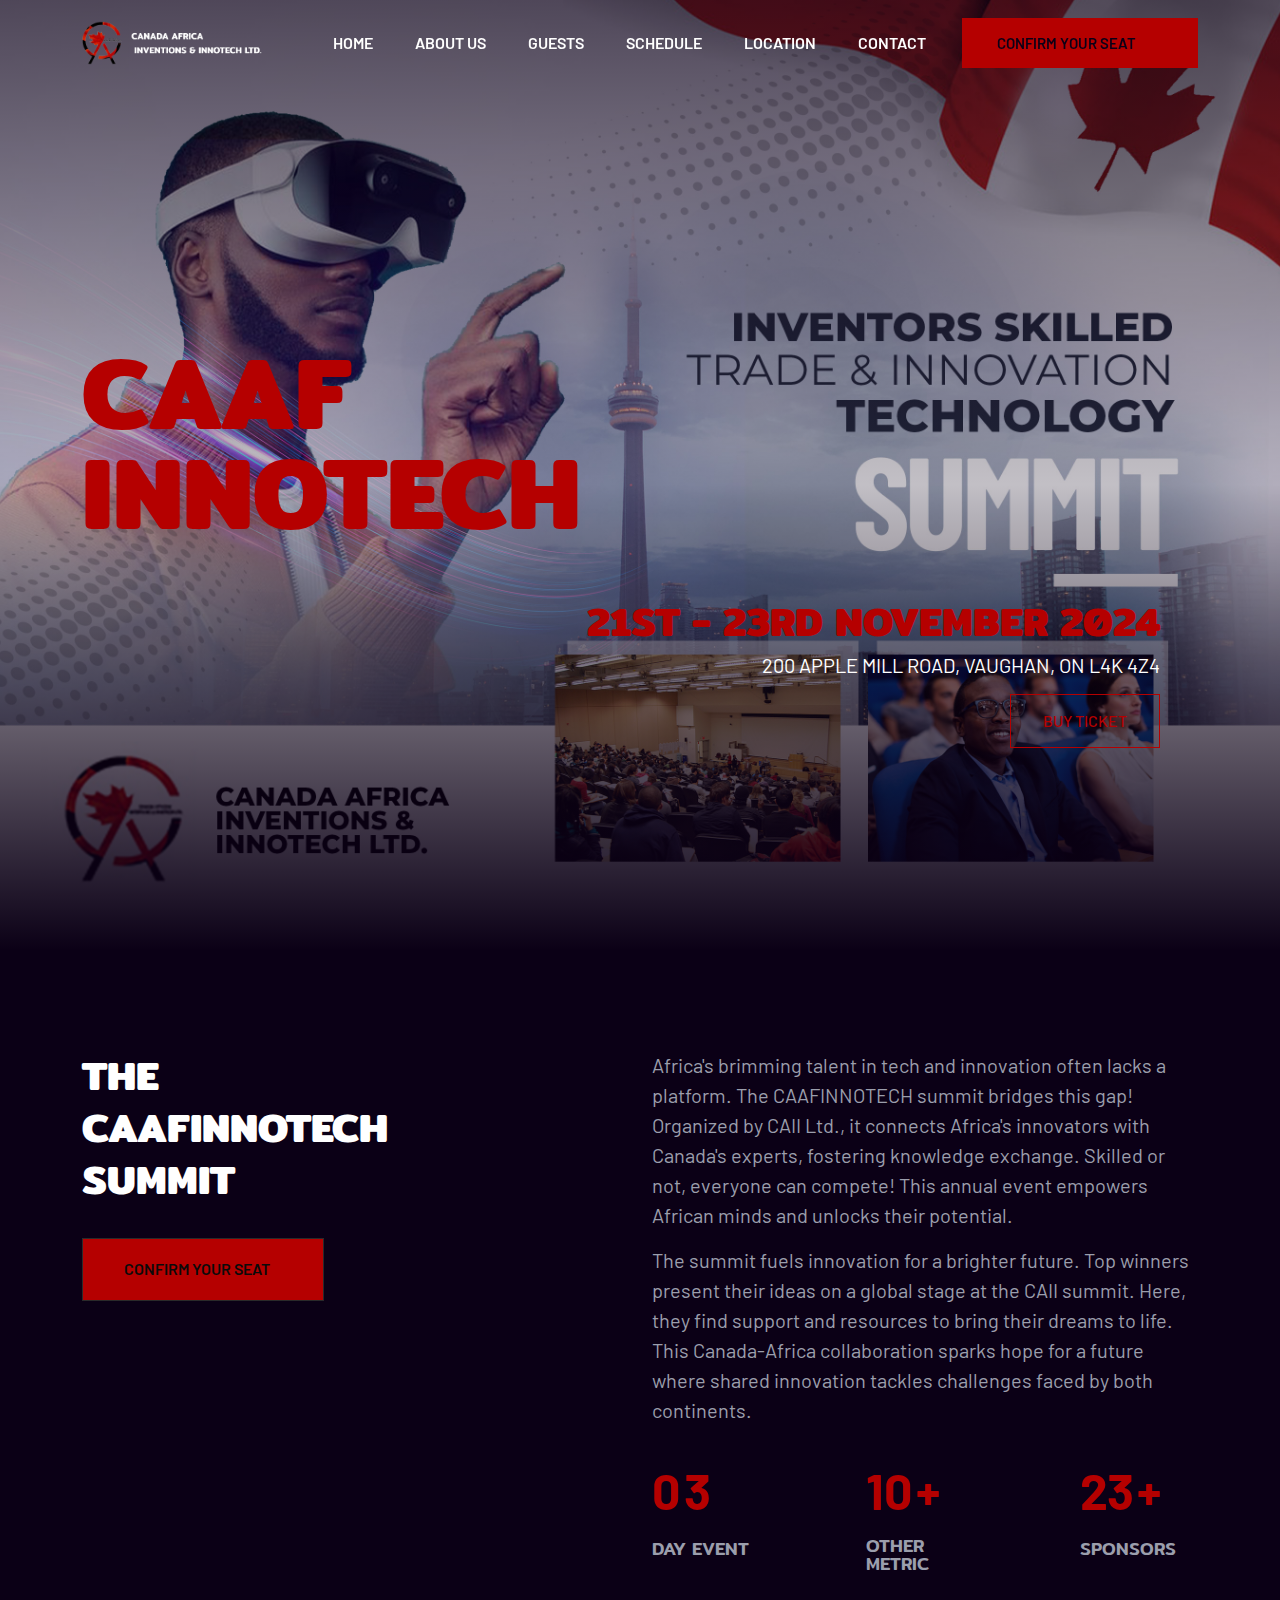
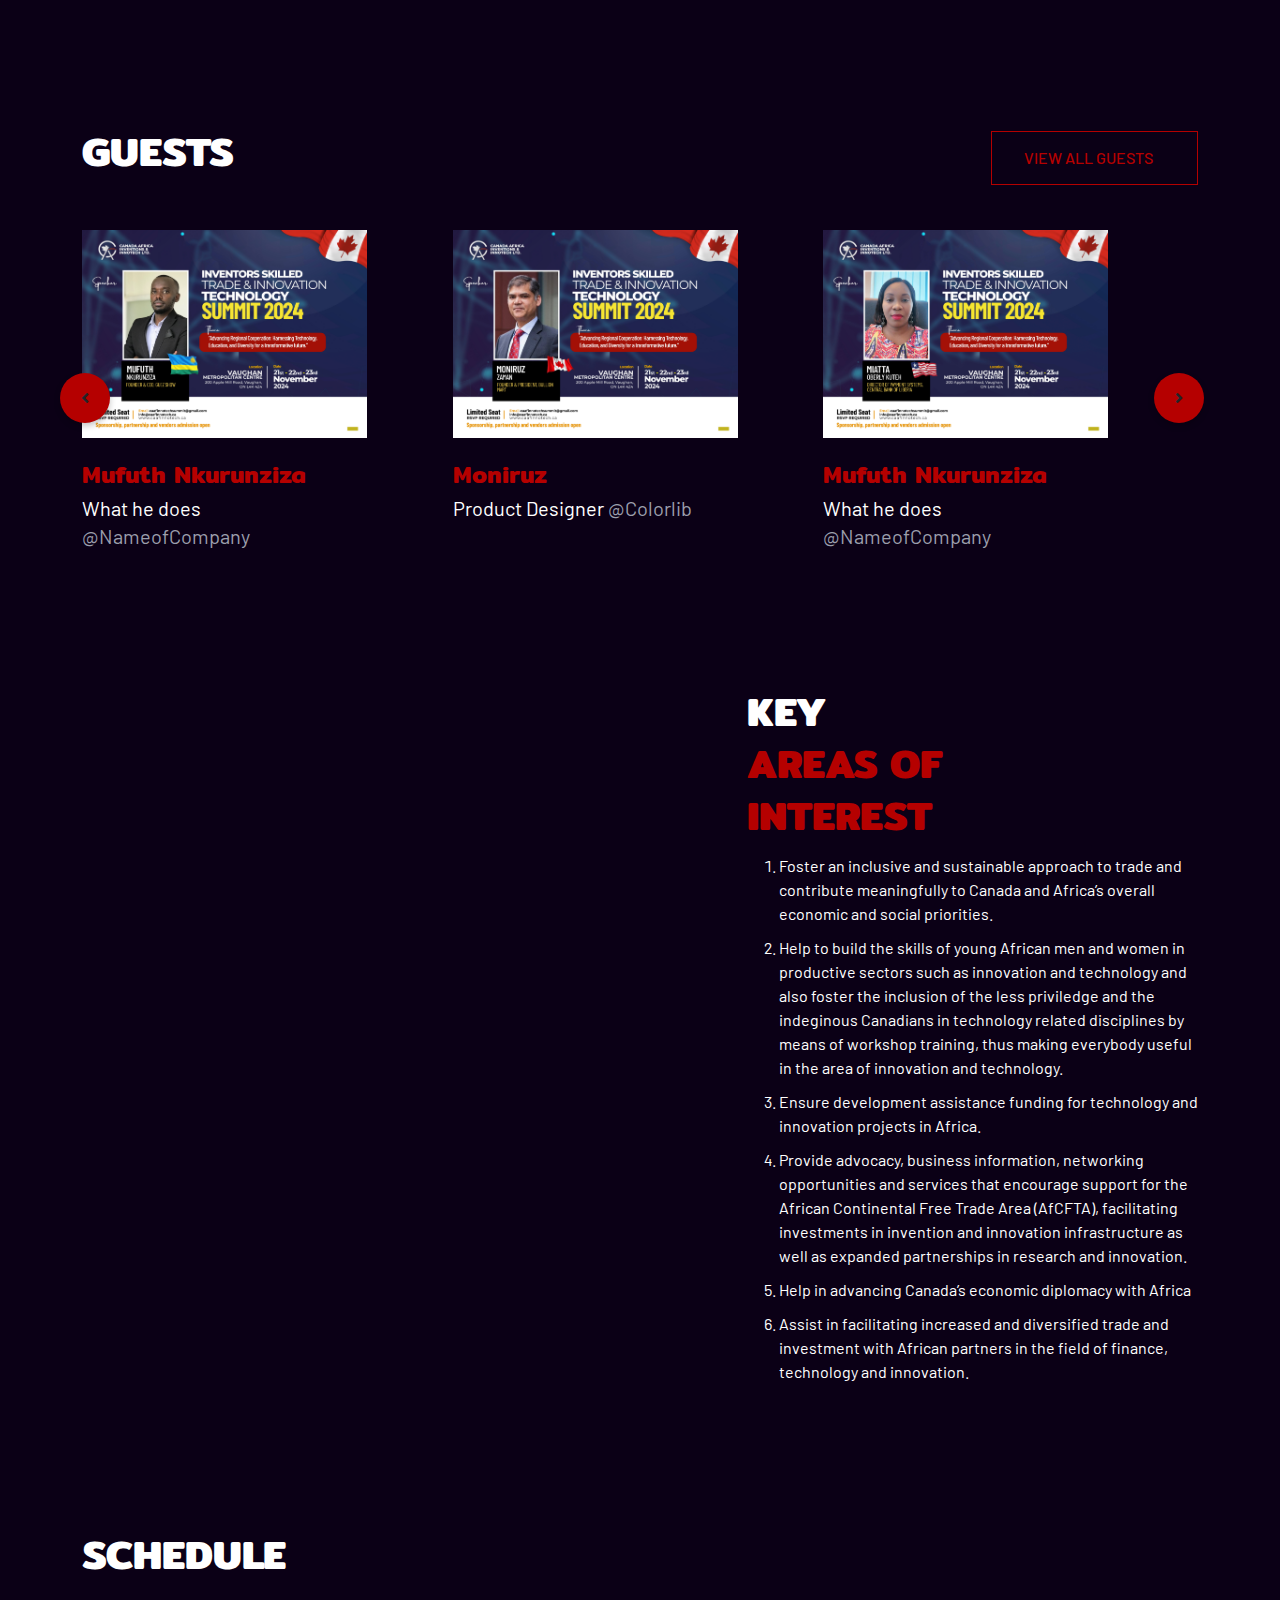
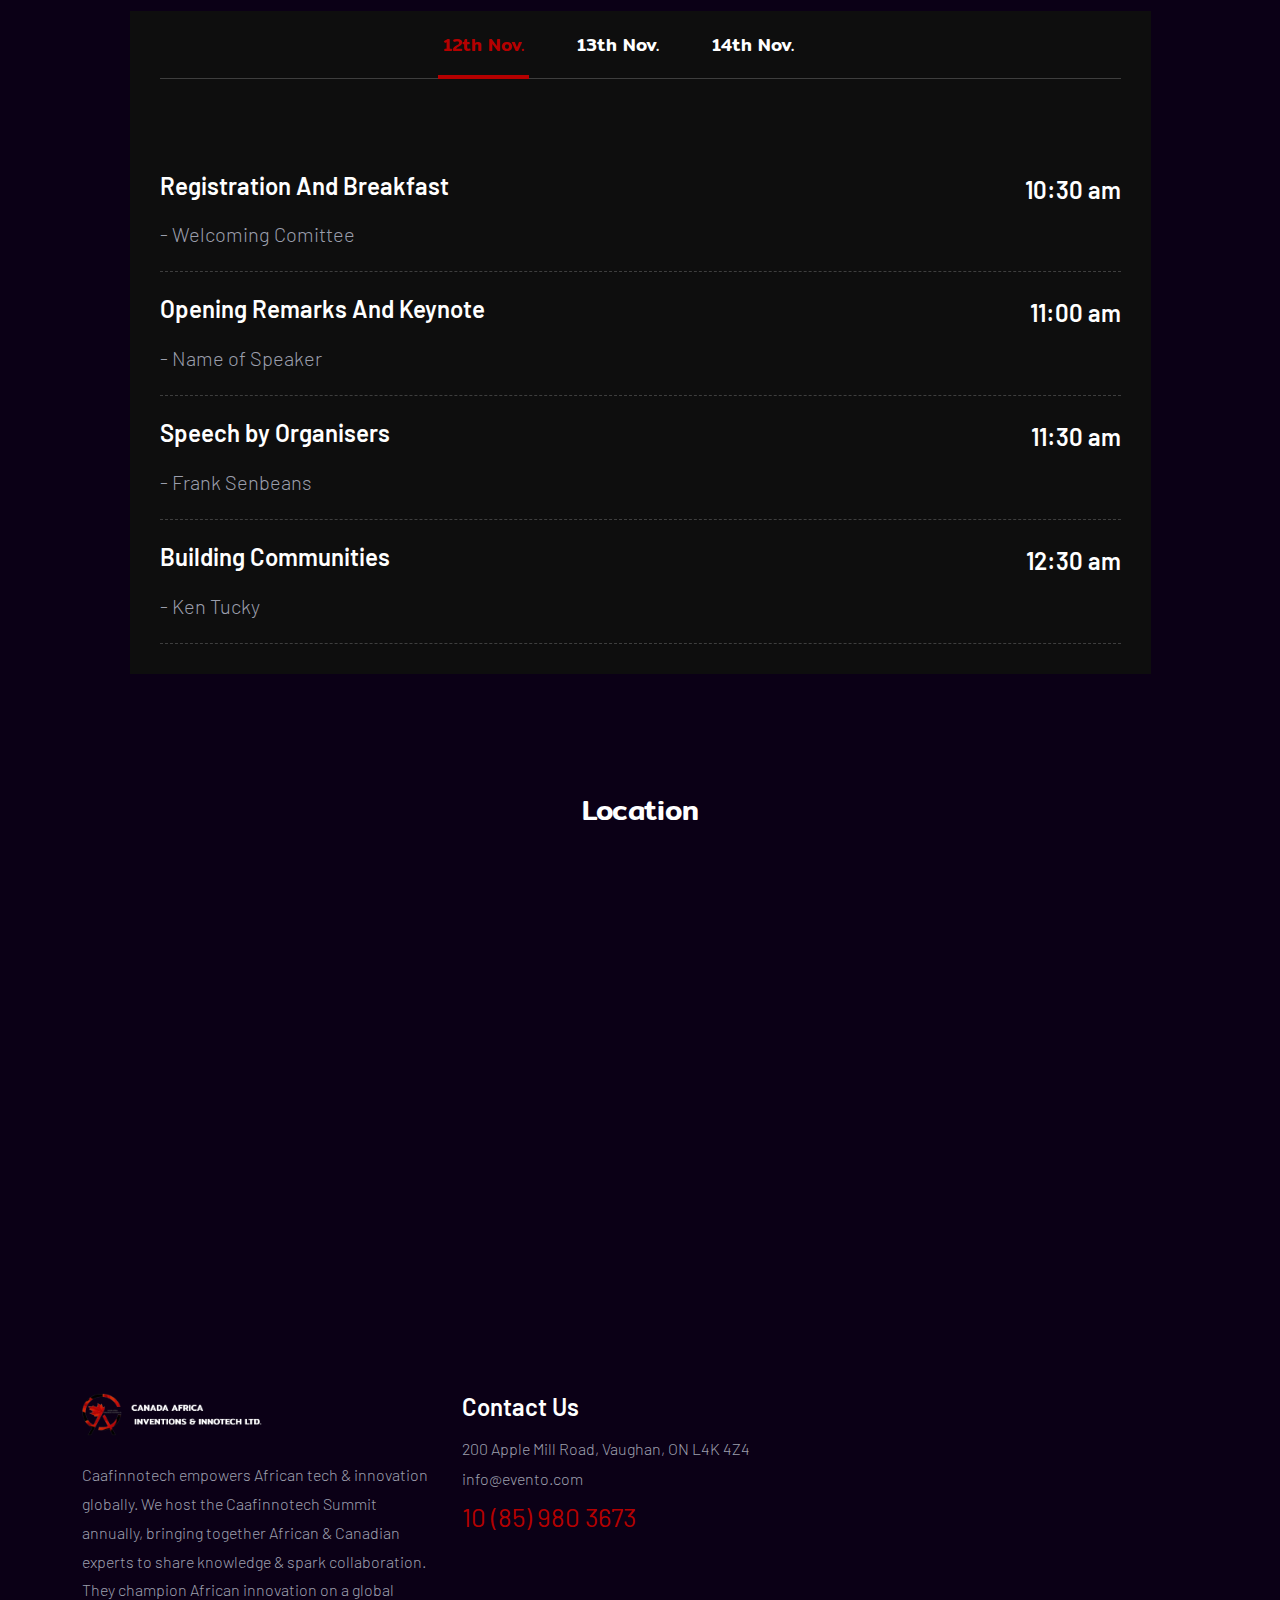
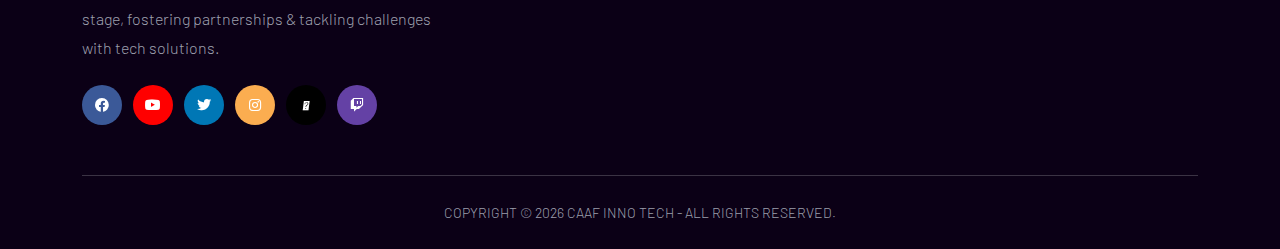
==== commit d75bd21a: "Adjusted pages hero image and worked on contact us" ====
--- a/index.html
+++ b/index.html
@@ -264,7 +264,7 @@
                         >
                           <span>CAAF Innotech</span>
                         </h1>
-
+                        <!-- 
                         <div class="video-icon">
                           <a
                             class="popup-video btn-icon"
@@ -273,13 +273,13 @@
                             target="_blank"
                             ><i class="fas fa-play"></i
                           ></a>
-                        </div>
+                        </div> -->
                       </div>
                     </div>
                   </div>
 
                   <div class="hero-footer">
-                    <h4>12 November 2024</h4>
+                    <h4>21st - 23rd November 2024</h4>
                     <p>200 Apple Mill Road, Vaughan, ON L4K 4Z4</p>
                     <a href="index.html#" class="btn_01" tabindex="0"
                       >Buy Ticket</a
@@ -1035,34 +1035,41 @@
               <div class="about-caption">
                 <div class="section-tittle mb-25">
                   <h2>
-                    Our GOALs <span>with this<br />Summit </span>
+                    KEY <span>AREAS OF <br />INTEREST </span>
                   </h2>
 
                   <ol class="caption-list">
                     <li>
-                      Canada & Africa Knowledge Exchange: This summit connects
-                      tech communities for sharing best practices and fostering
-                      innovation.
+                      Foster an inclusive and sustainable approach to trade and
+                      contribute meaningfully to Canada and Africa’s overall
+                      economic and social priorities.
                     </li>
                     <li>
-                      Building Tech Businesses Together: The summit creates a
-                      platform for Canada & Africa to collaborate on business
-                      ventures and investments.
+                      Help to build the skills of young African men and women in
+                      productive sectors such as innovation and technology and
+                      also foster the inclusion of the less priviledge and the
+                      indeginous Canadians in technology related disciplines by
+                      means of workshop training, thus making everybody useful
+                      in the area of innovation and technology.
                     </li>
                     <li>
-                      Bridging the Tech Talent Gap: By connecting talent across
-                      borders, the summit aims to address skill gaps and promote
-                      diversity in tech sectors.
+                      Ensure development assistance funding for technology and
+                      innovation projects in Africa.
                     </li>
                     <li>
-                      Tech for Economic Growth: This summit fosters
-                      collaboration between Canada & Africa, driving economic
-                      development and job creation.
+                      Provide advocacy, business information, networking
+                      opportunities and services that encourage support for the
+                      African Continental Free Trade Area (AfCFTA), facilitating
+                      investments in invention and innovation infrastructure as
+                      well as expanded partnerships in research and innovation.
                     </li>
                     <li>
-                      Tech Solutions for Global Challenges: The summit promotes
-                      sharing innovations, leading to new tech solutions for
-                      local and global issues.
+                      Help in advancing Canada’s economic diplomacy with Africa
+                    </li>
+                    <li>
+                      Assist in facilitating increased and diversified trade and
+                      investment with African partners in the field of finance,
+                      technology and innovation.
                     </li>
                   </ol>
                 </div>
@@ -1508,8 +1515,8 @@
           </div>
         </div>
       </div>
-
-      <section class="brand-area top-padding">
+      <!-- Sponsors sectin -->
+      <!-- <section class="brand-area top-padding">
         <div class="container">
           <div class="row wrapper-brand justify-content-center">
             <div class="col-xl-5 col-lg-6 col-md-6">
@@ -1689,7 +1696,7 @@
             </div>
           </div>
         </div>
-      </section>
+      </section> -->
     </main>
     <footer>
       <div class="footer-area footer-padding">
@@ -1885,7 +1892,7 @@
     <script src="./resources/jquery.counterup.min.js.download"></script>
     <script src="./resources/waypoints.min.js.download"></script>
 
-    <script src="./resources/js"></script>
+    <!-- <script src="./resources/js"></script> -->
 
     <script src="./resources/contact.js.download"></script>
     <script src="./resources/jquery.form.js.download"></script>
@@ -1897,23 +1904,7 @@
     <script src="./resources/main.js.download"></script>
     <script src="./resources/custom.js"></script>
     <script async="" src="./resources/js(1)"></script>
-    <script>
-      window.dataLayer = window.dataLayer || [];
-      function gtag() {
-        dataLayer.push(arguments);
-      }
-      gtag("js", new Date());
-
-      gtag("config", "UA-23581568-13");
-    </script>
-
-    <script
-      defer=""
-      src="./resources/vedd3670a3b1c4e178fdfb0cc912d969e1713874337387"
-      integrity="sha512-EzCudv2gYygrCcVhu65FkAxclf3mYM6BCwiGUm6BEuLzSb5ulVhgokzCZED7yMIkzYVg65mxfIBNdNra5ZFNyQ=="
-      data-cf-beacon='{"rayId":"884b0a514e98d5c9","version":"2024.4.1","token":"cd0b4b3a733644fc843ef0b185f98241"}'
-      crossorigin="anonymous"
-    ></script>
+
     <script src="https://code.jquery.com/jquery-3.2.1.slim.min.js"></script>
     <script src="https://cdnjs.cloudflare.com/ajax/libs/popper.js/1.11.0/umd/popper.min.js"></script>
     <script src="https://maxcdn.bootstrapcdn.com/bootstrap/4.0.0/js/bootstrap.min.js"></script>
--- a/resources/style.css
+++ b/resources/style.css
@@ -1032,7 +1032,7 @@
   background-image: url(../resources/img/1.jpg);
 }
 .slider-bg2 {
-  background-image: url(../img/hero/h2_hero1.jpg);
+  background-image: url(../resources/img/1.jpg);
 }
 .slider-area {
   background-color: #f2f4f8;
--- a/resources/styles/custom.css
+++ b/resources/styles/custom.css
@@ -140,3 +140,21 @@
     margin-bottom: 10px;
   }
 }
+
+.slicknav_menu {
+  background: transparent !important;
+}
+
+.slicknav_nav {
+  background-color: #b50000 !important ;
+}
+
+.mobile_menu {
+  top: 11px;
+}
+
+@media (max-width: 575px) {
+  .slider-area .hero-caption {
+    display: none;
+  }
+}
